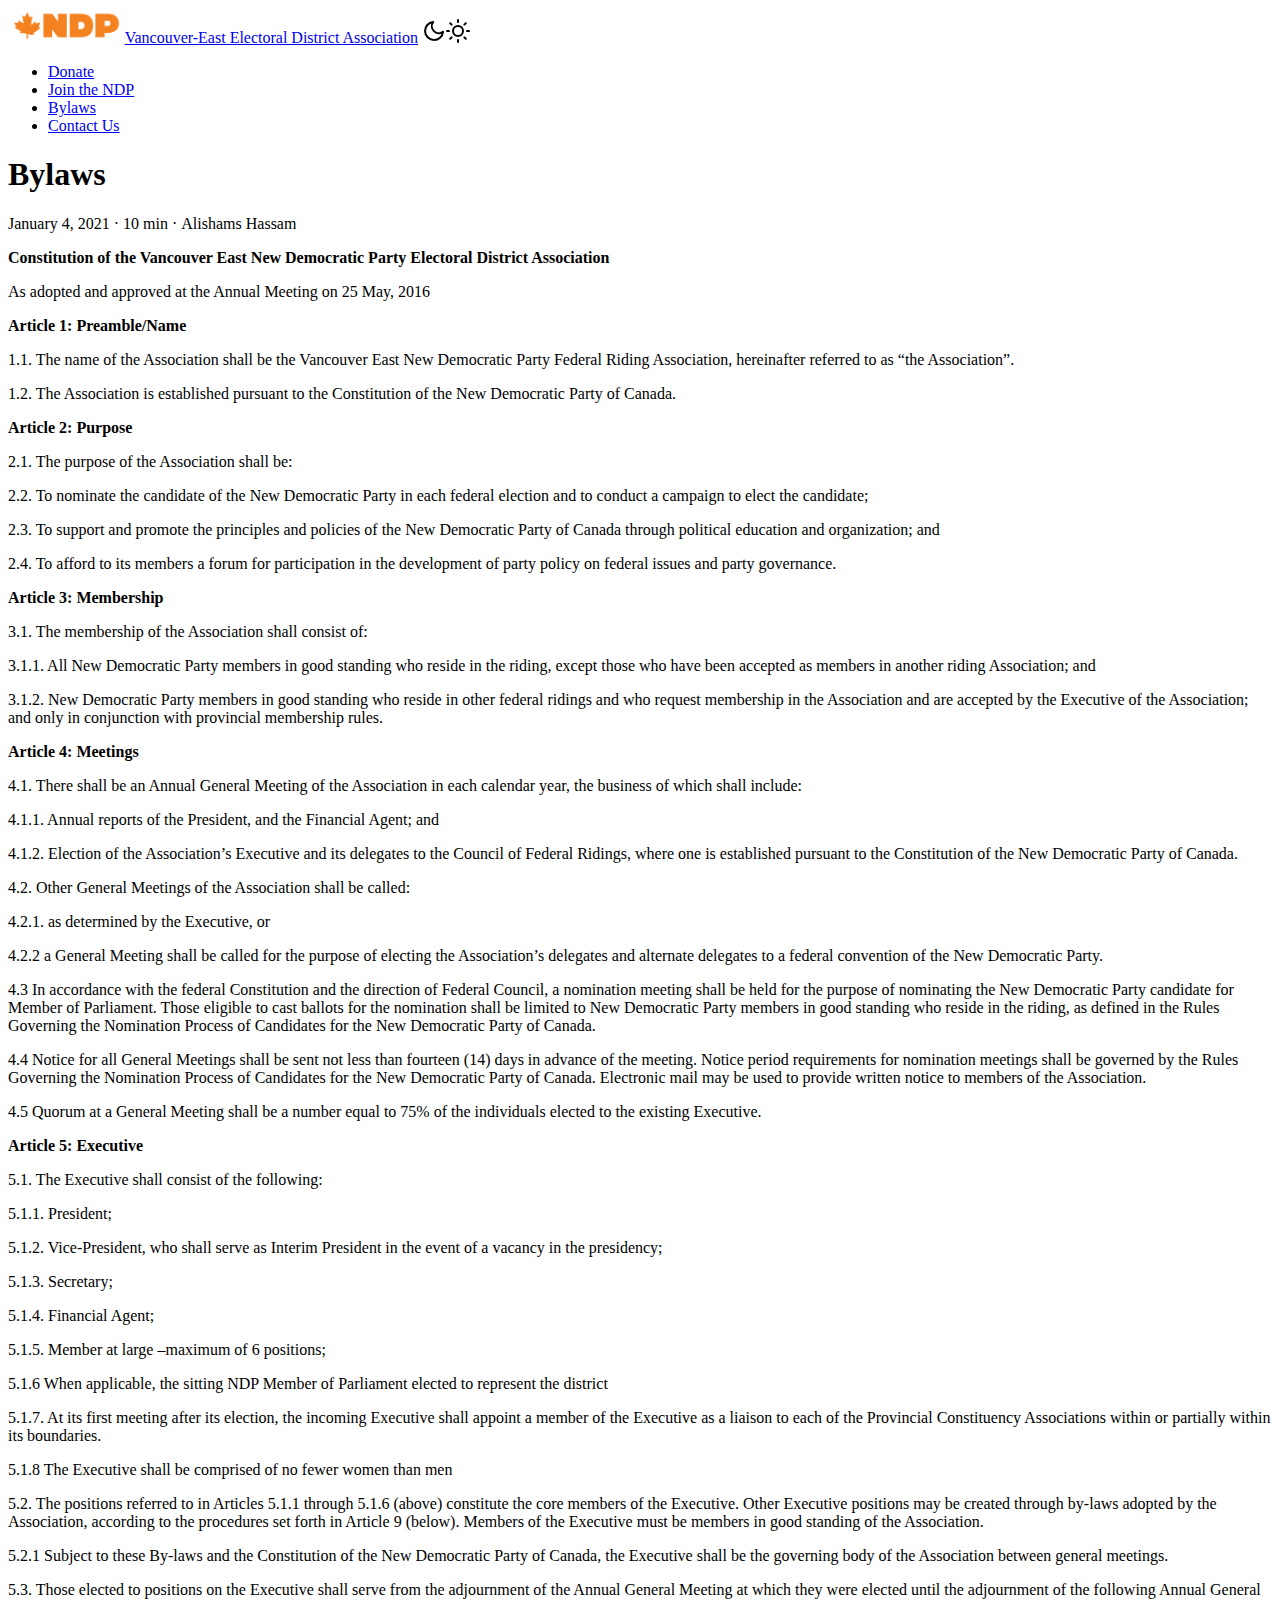
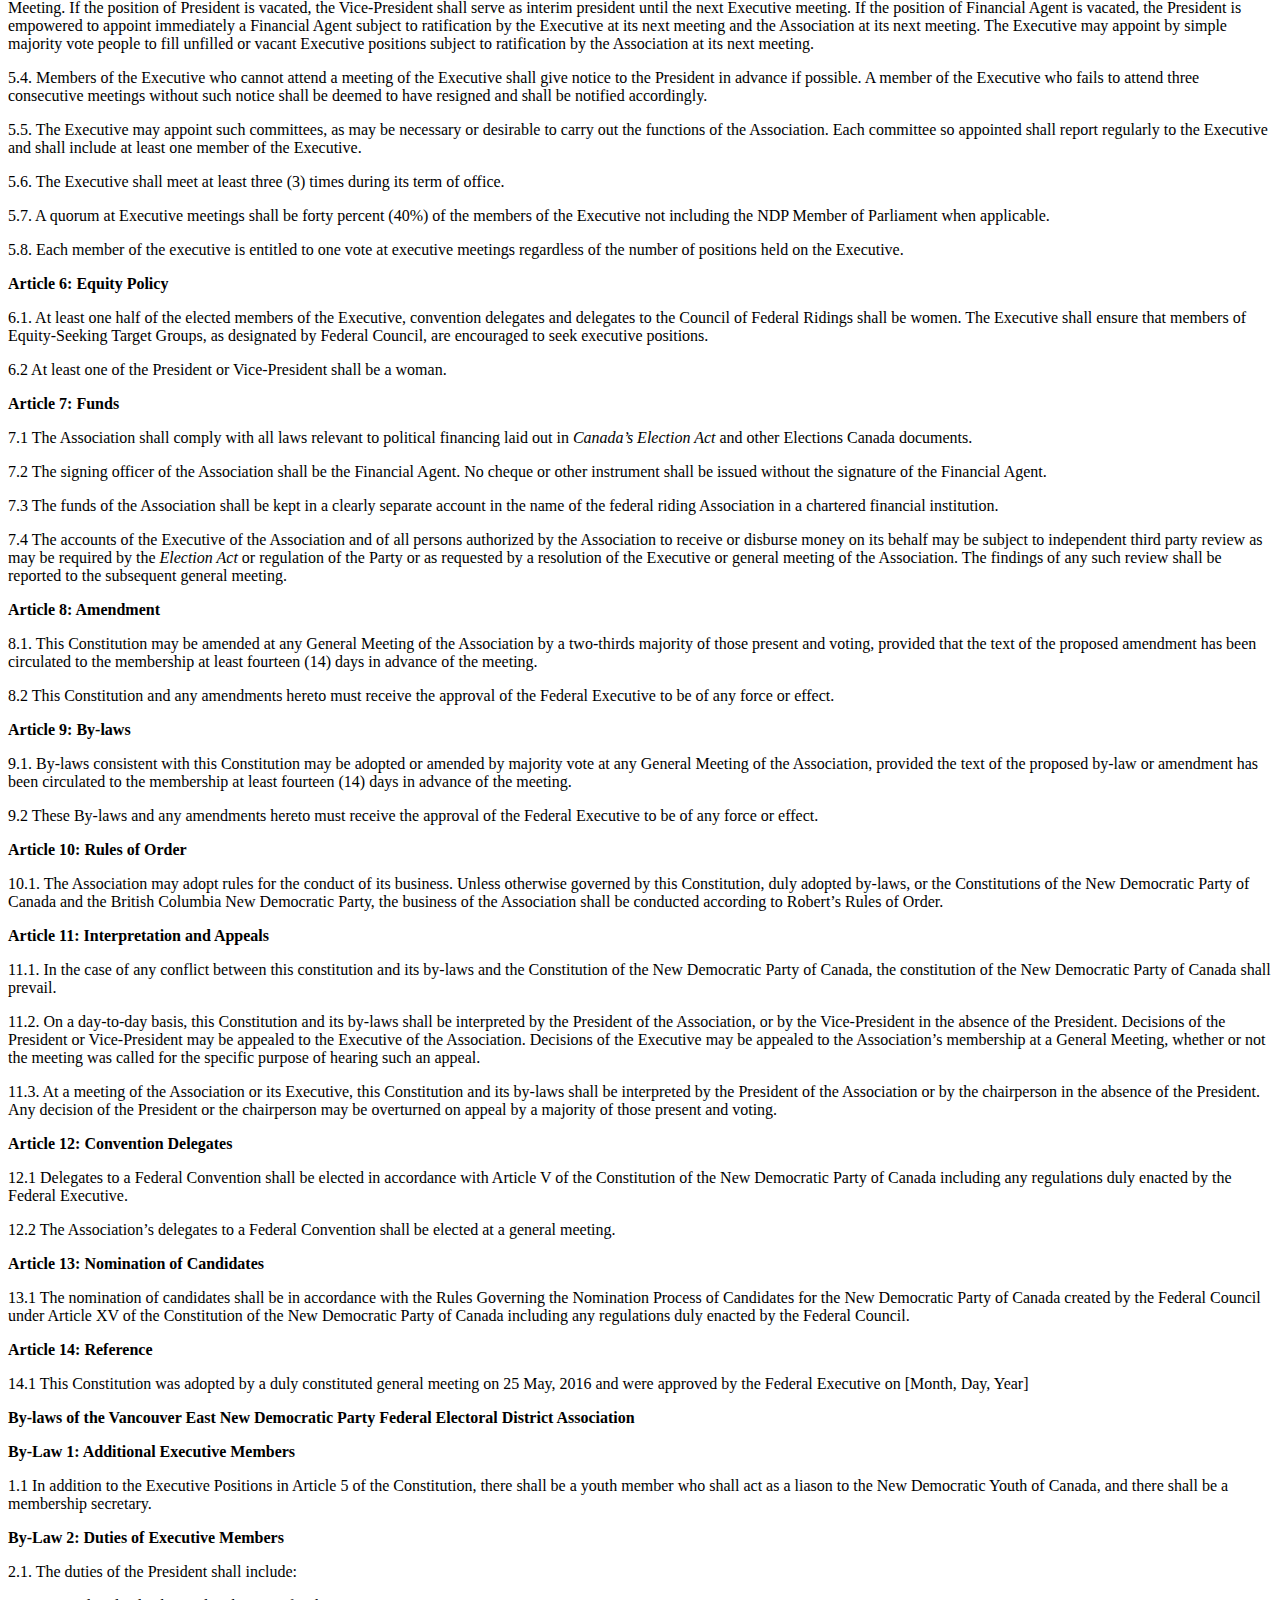
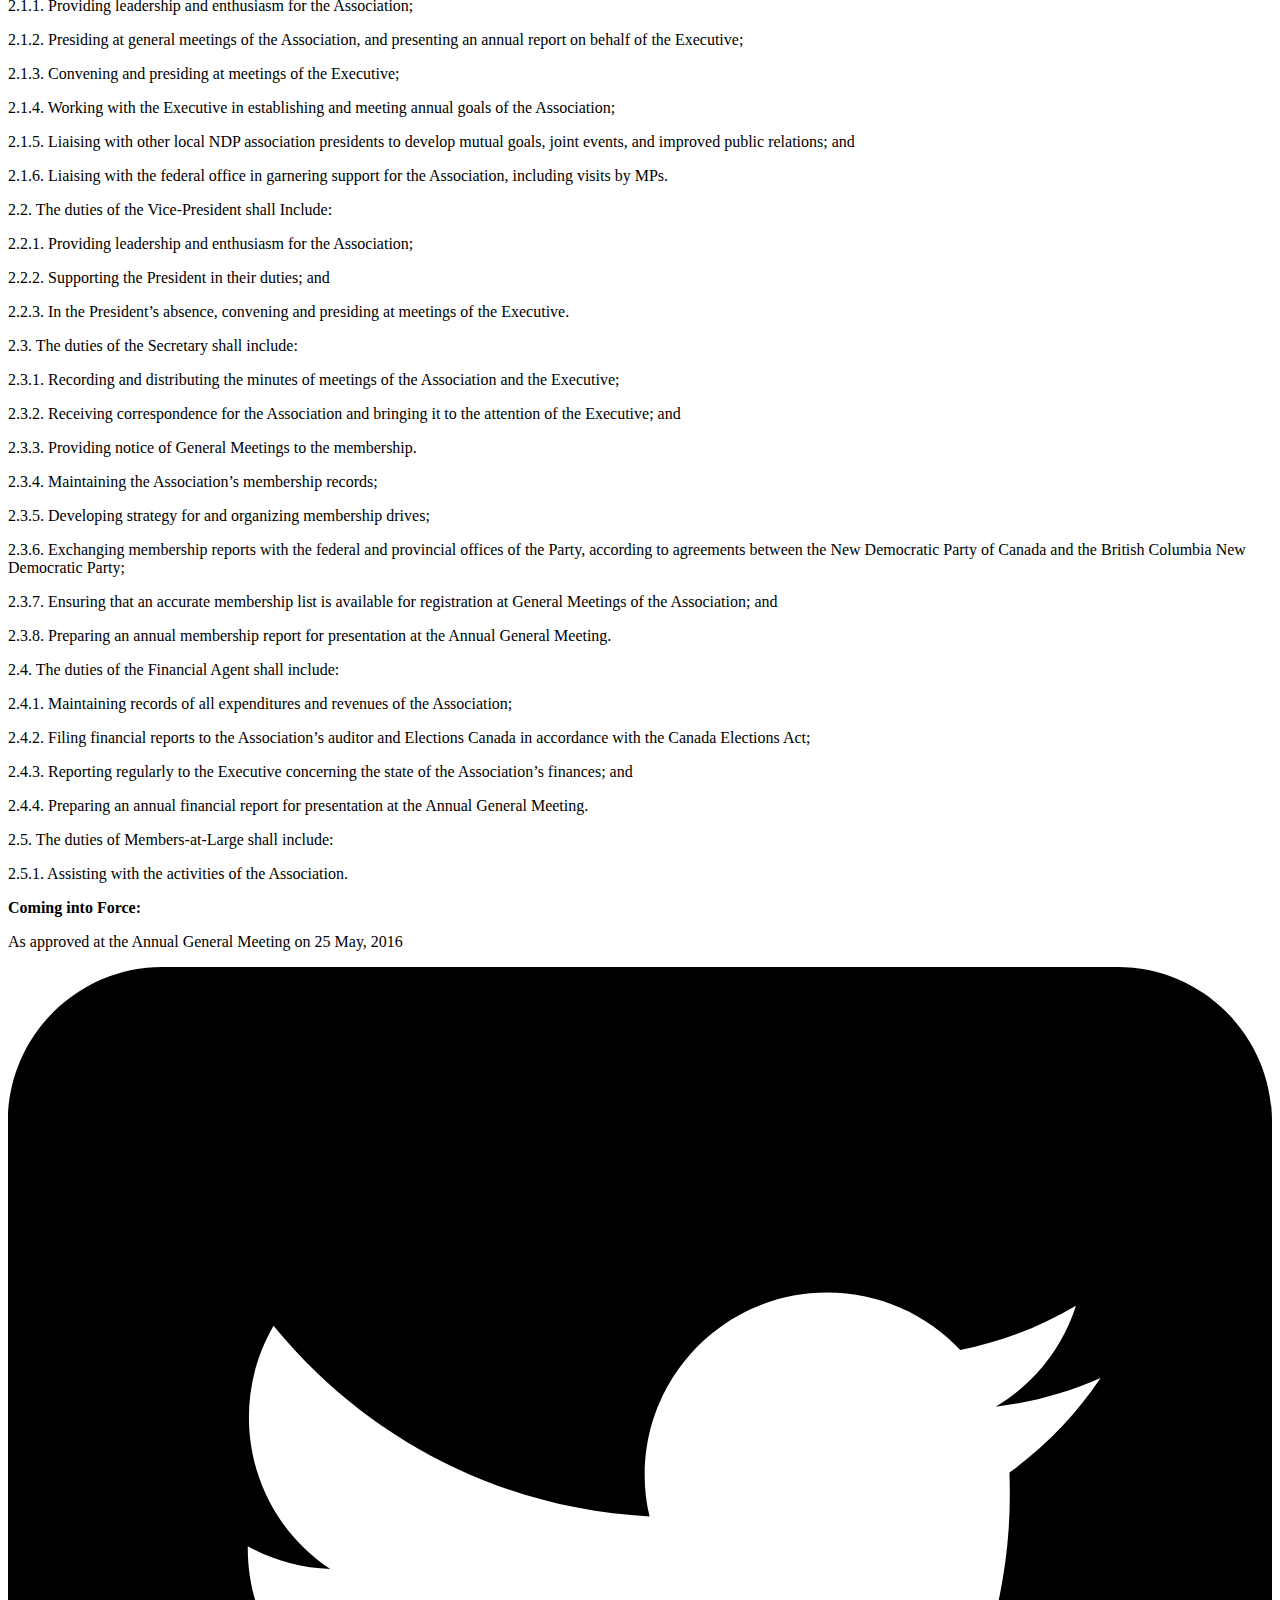
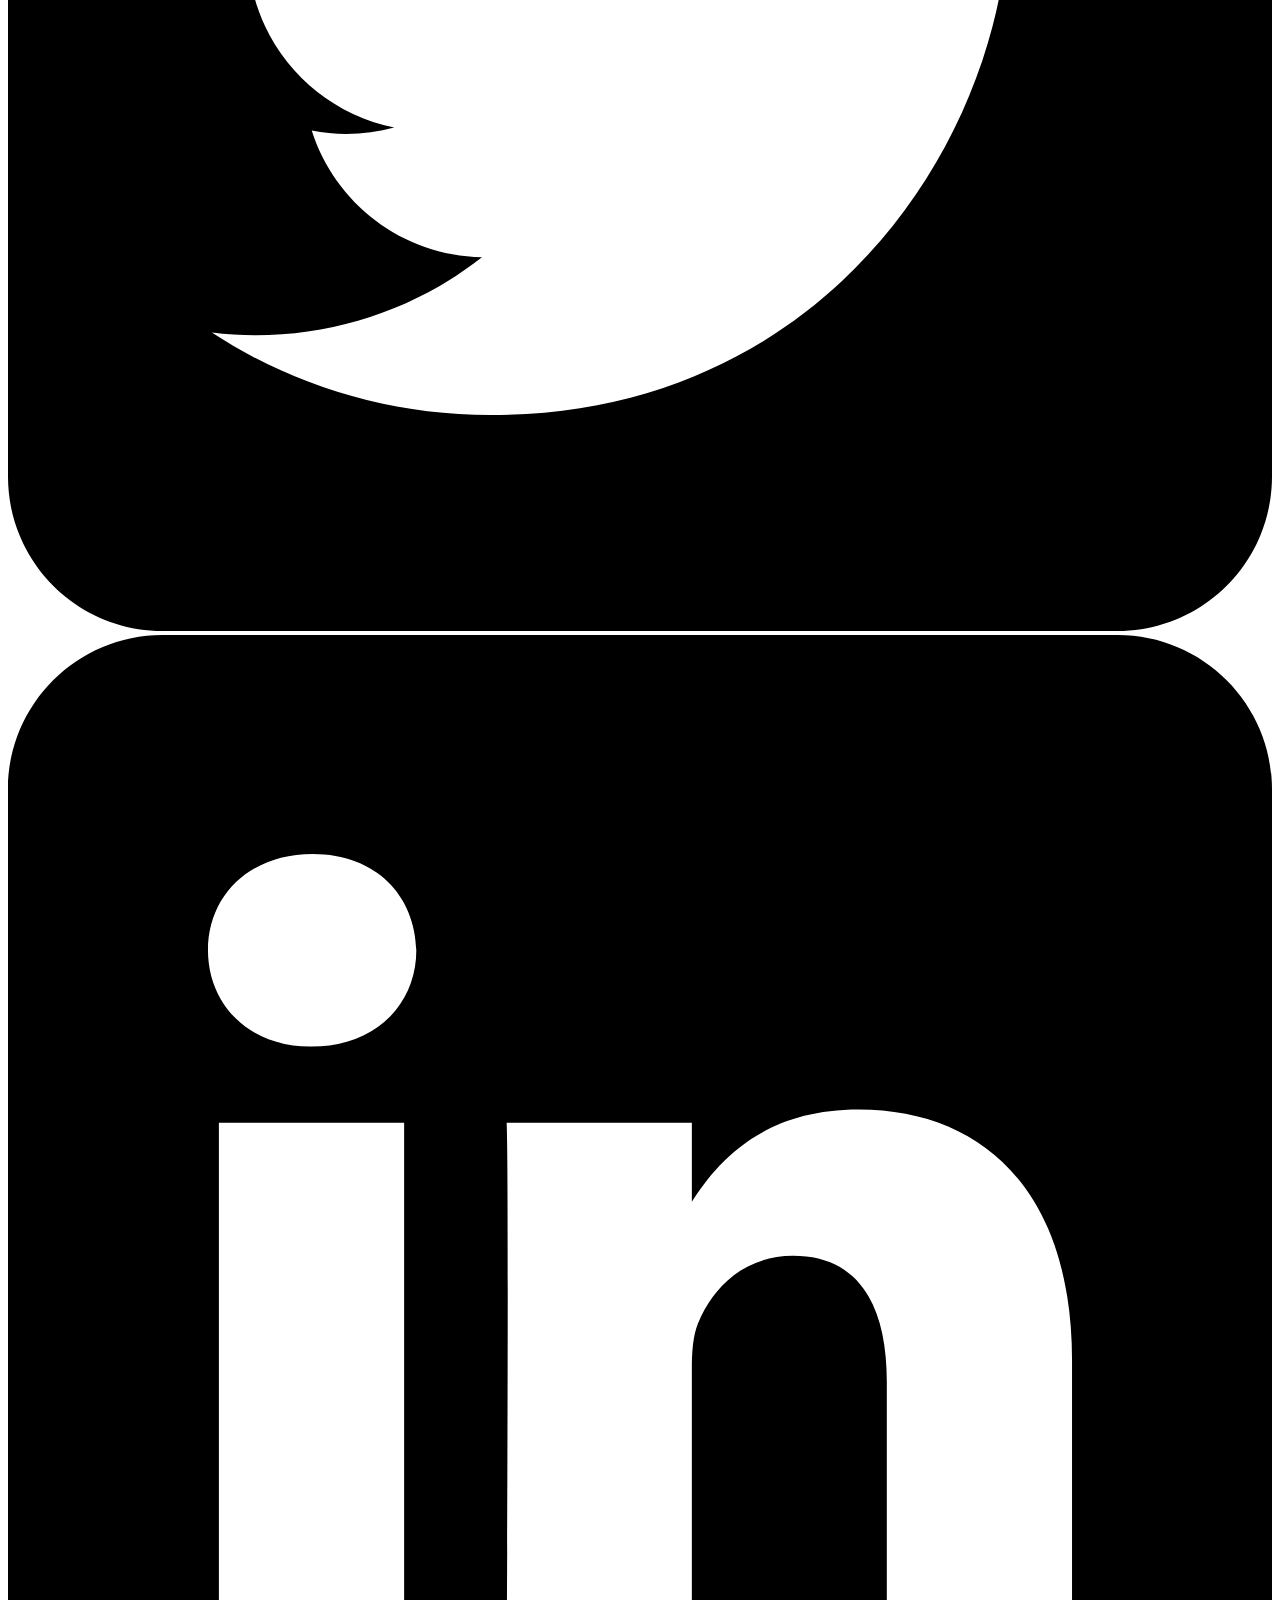
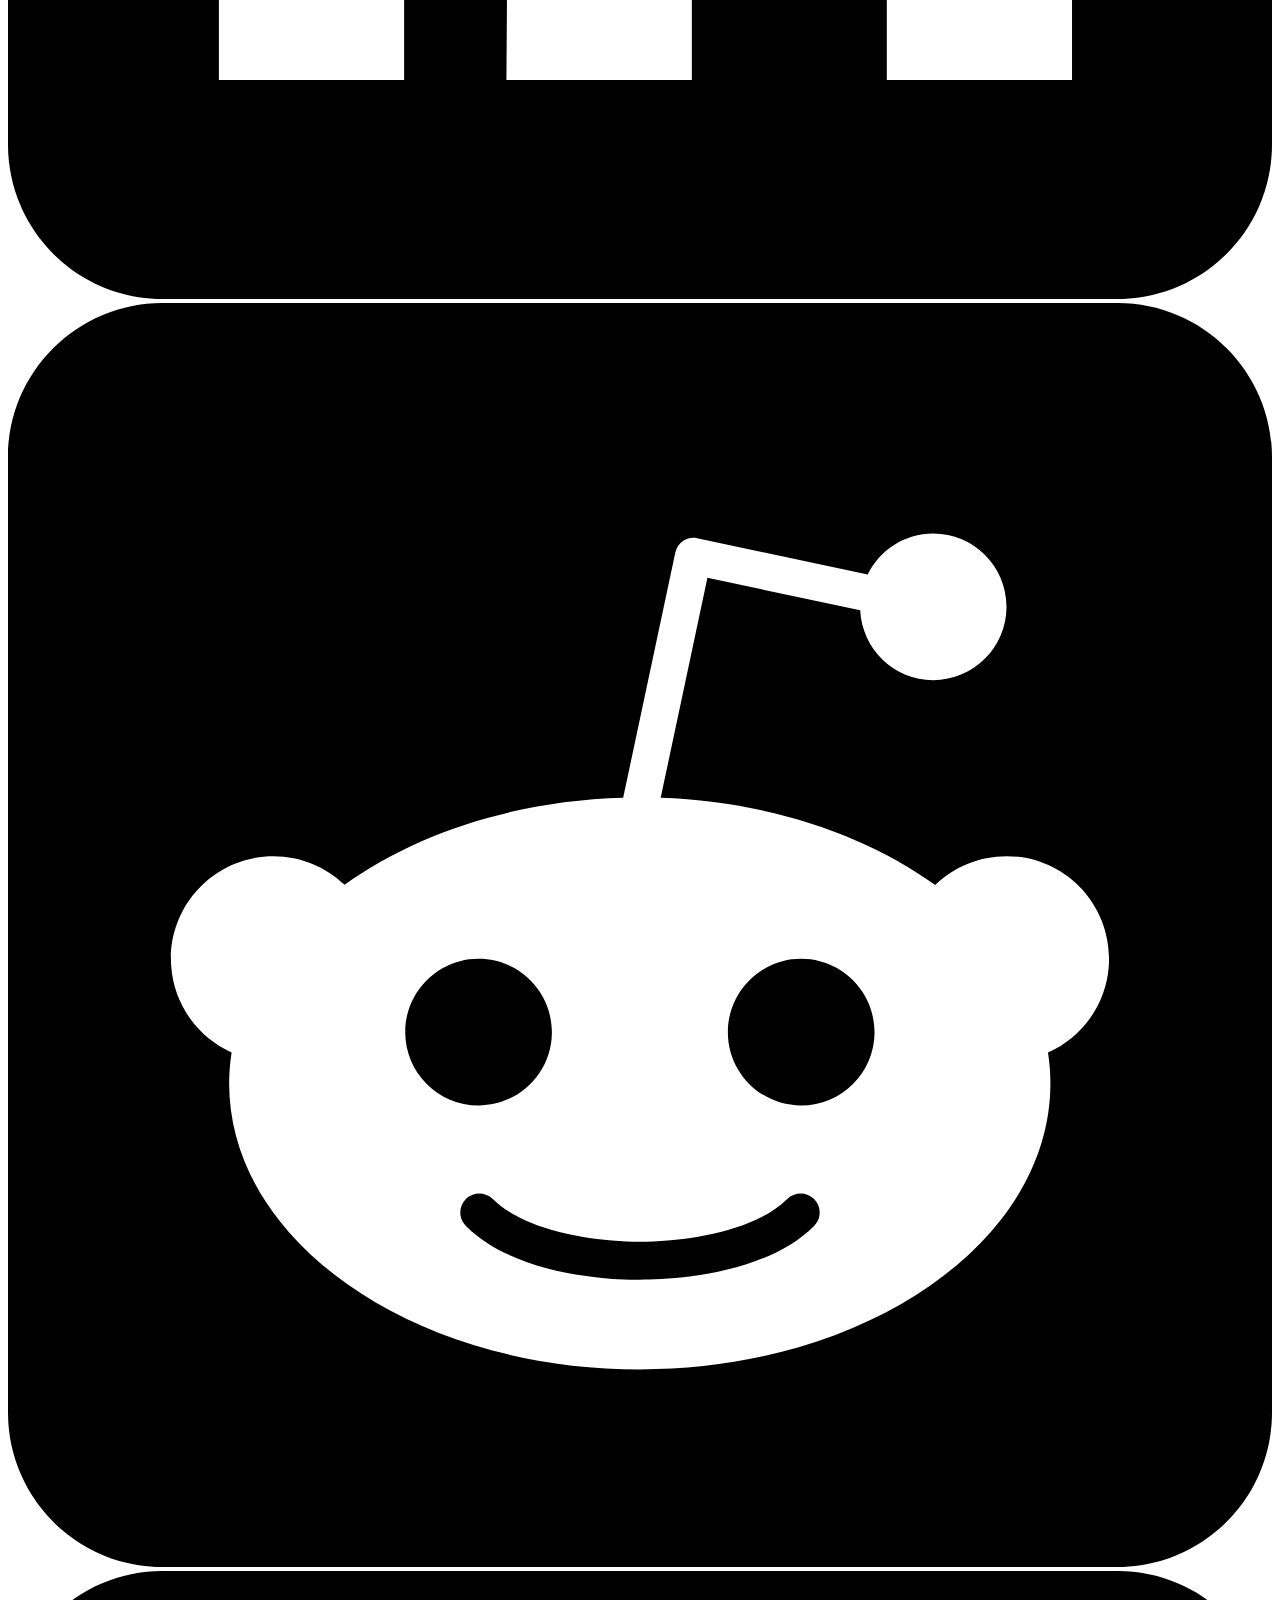
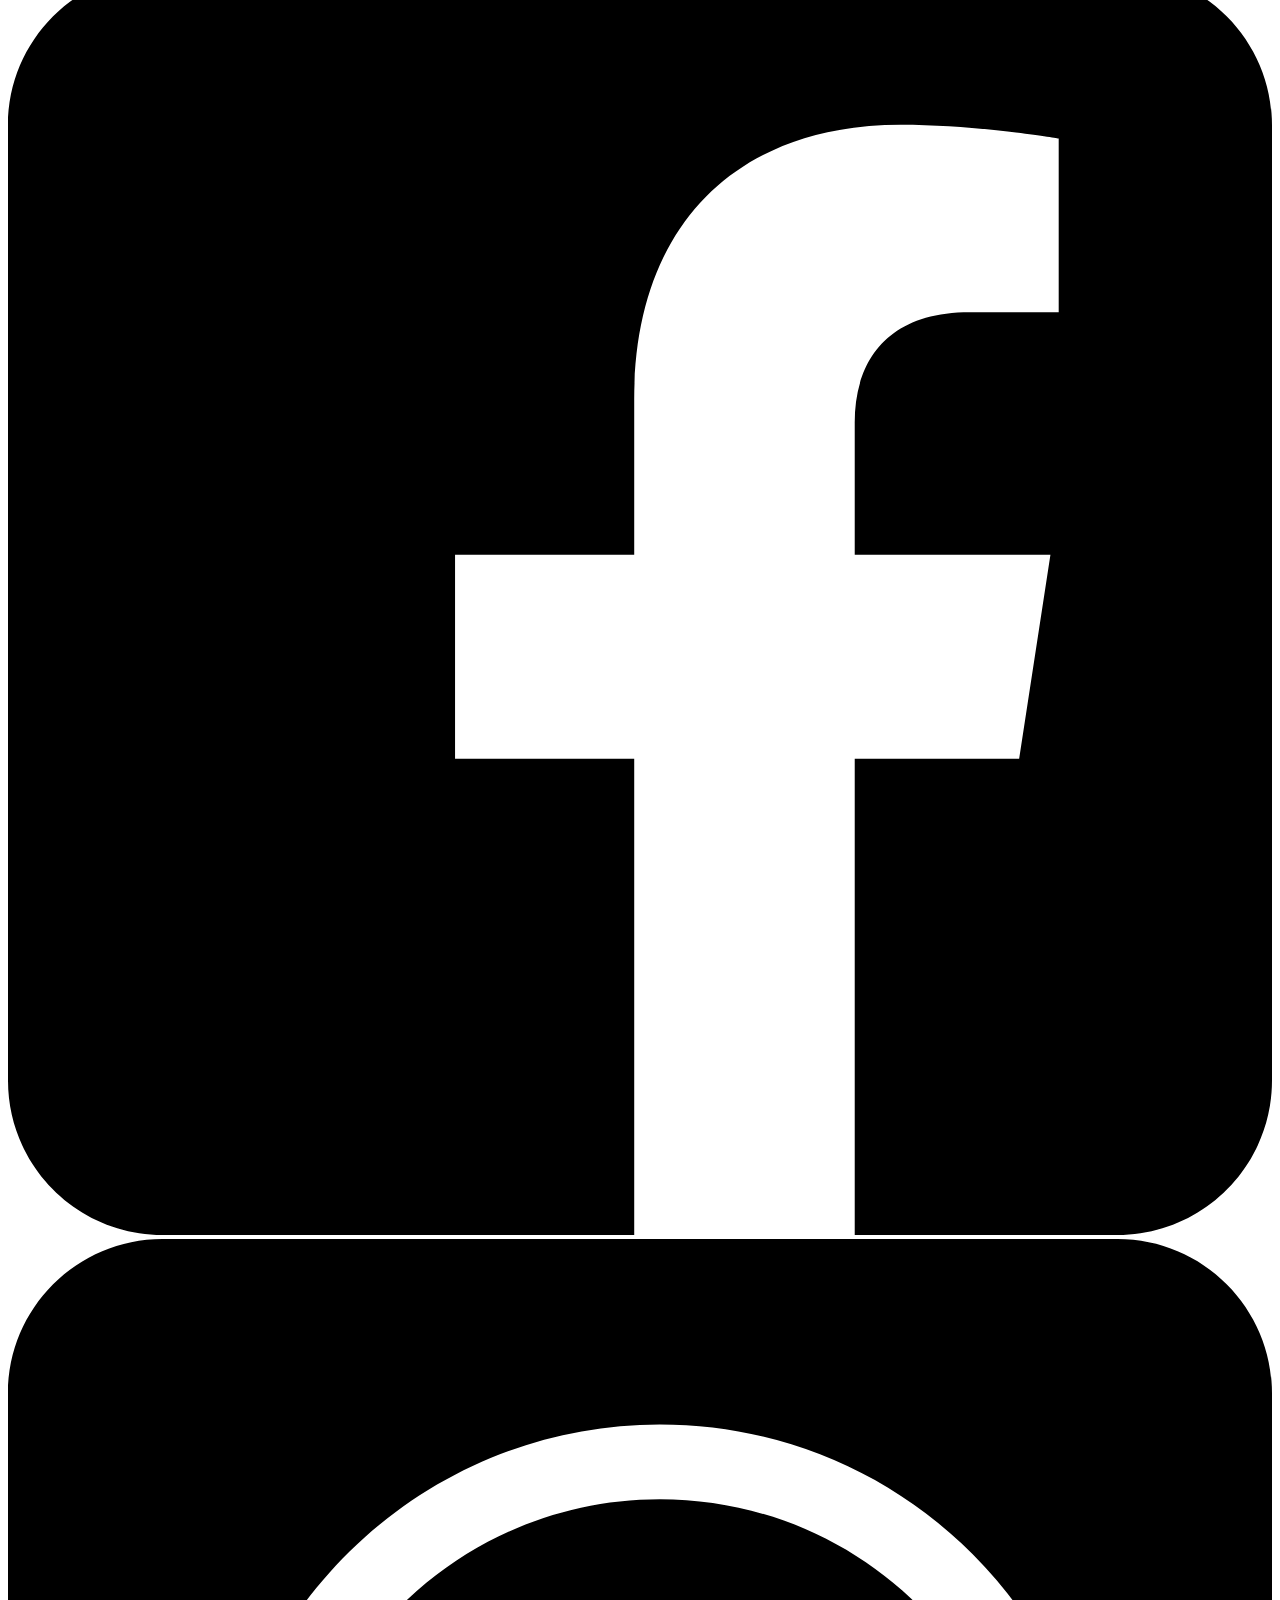
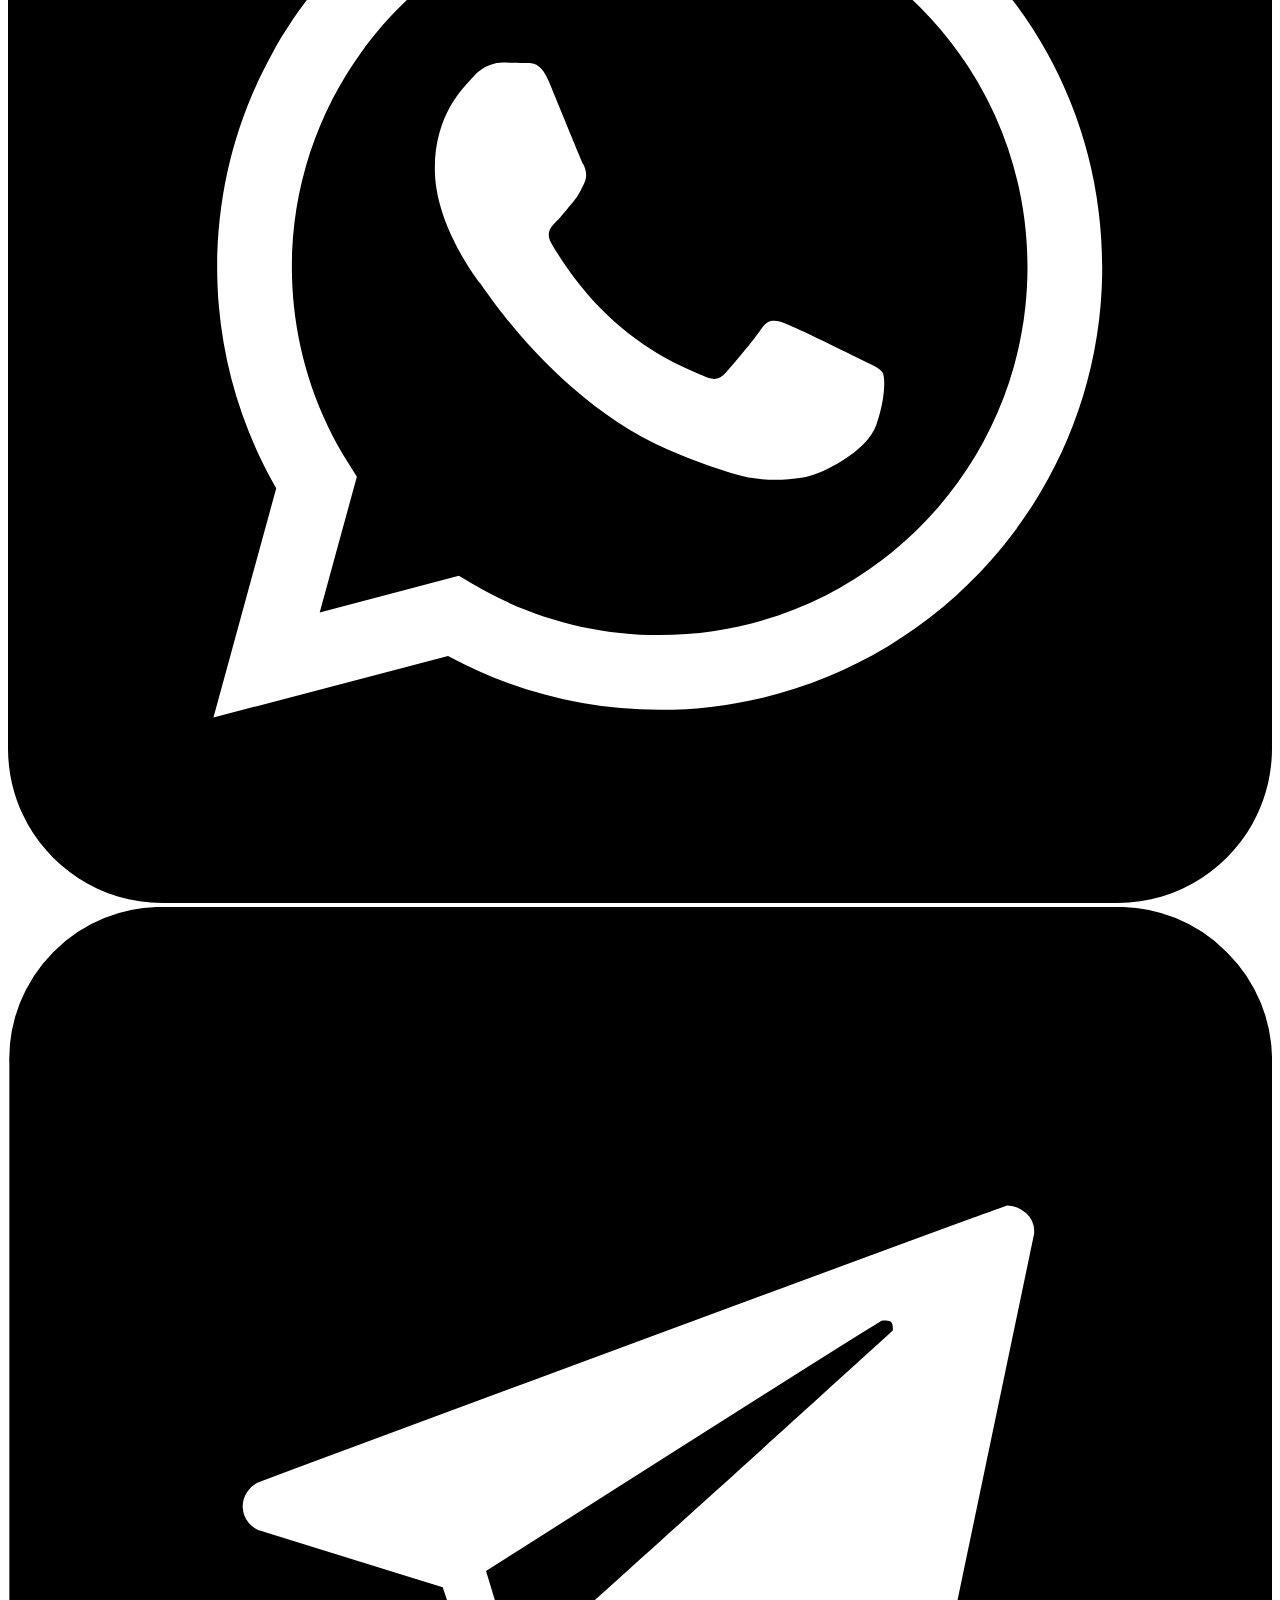
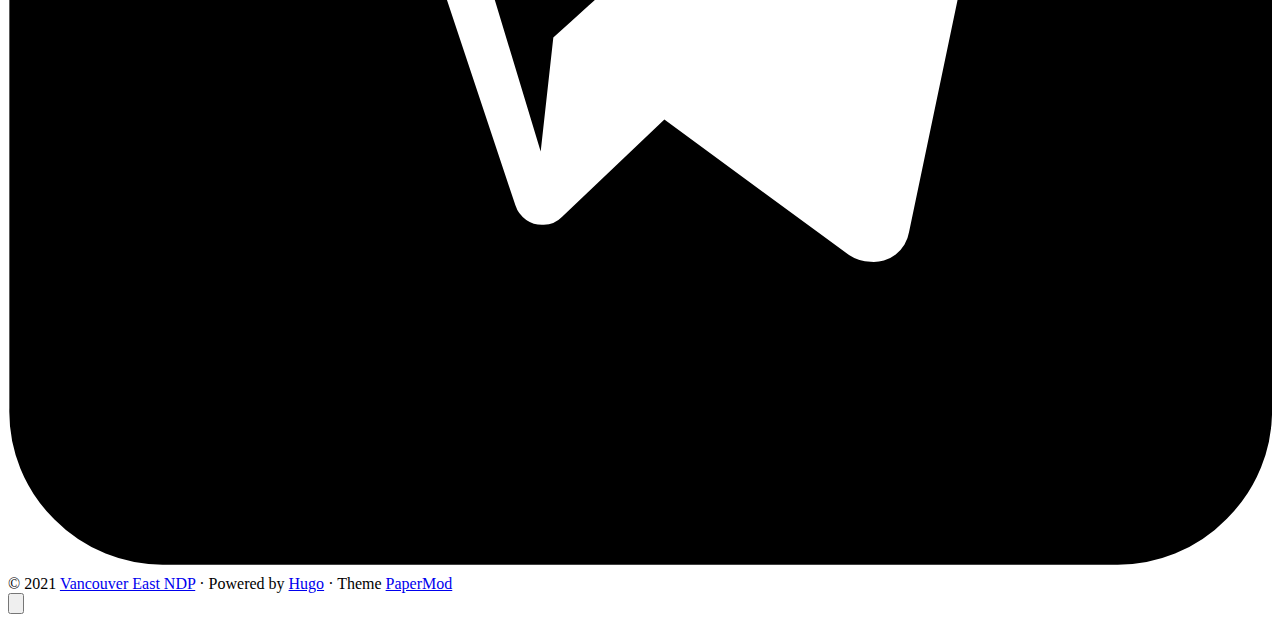
==== bylaws/index.html @ 0df86b30 "initial commit" ====
<!doctype html><html lang=en dir=auto><head><meta charset=utf-8><meta http-equiv=x-ua-compatible content="IE=edge"><meta name=viewport content="width=device-width,initial-scale=1,shrink-to-fit=no"><meta name=robots content="index, follow"><title>Bylaws | Vancouver East NDP</title><meta name=keywords content><meta name=description content="Constitution of the Vancouver East New Democratic Party Electoral District Association
As adopted and approved at the Annual Meeting on 25 May, 2016
Article 1: Preamble/Name
1.1. The name of the Association shall be the Vancouver East New Democratic Party Federal Riding Association, hereinafter referred to as “the Association”.
1.2. The Association is established pursuant to the Constitution of the New Democratic Party of Canada.
Article 2: Purpose
2.1. The purpose of the Association shall be:"><meta name=author content="Alishams Hassam"><link rel=canonical href=//vancouvereastndp.ca/bylaws/><link href=//vancouvereastndp.ca/assets/css/stylesheet.min.19d8234f7520f2216aca845b9f292982671403accc7e754ceb099b228a5980fe.css integrity="sha256-GdgjT3Ug8iFqyoRbnykpgmcUA6zMfnVM6wmbIopZgP4=" rel="preload stylesheet" as=style><link rel=icon href=//vancouvereastndp.ca/favicon.ico><link rel=icon type=image/png sizes=16x16 href=//vancouvereastndp.ca/favicon-16x16.png><link rel=icon type=image/png sizes=32x32 href=//vancouvereastndp.ca/favicon-32x32.png><link rel=apple-touch-icon href=//vancouvereastndp.ca/apple-touch-icon.png><link rel=mask-icon href=//vancouvereastndp.ca/safari-pinned-tab.svg><meta name=theme-color content="#2e2e33"><meta name=msapplication-TileColor content="#2e2e33"><meta name=generator content="Hugo 0.80.0"><meta property="og:title" content="Bylaws"><meta property="og:description" content="Constitution of the Vancouver East New Democratic Party Electoral District Association
As adopted and approved at the Annual Meeting on 25 May, 2016
Article 1: Preamble/Name
1.1. The name of the Association shall be the Vancouver East New Democratic Party Federal Riding Association, hereinafter referred to as “the Association”.
1.2. The Association is established pursuant to the Constitution of the New Democratic Party of Canada.
Article 2: Purpose
2.1. The purpose of the Association shall be:"><meta property="og:type" content="article"><meta property="og:url" content="//vancouvereastndp.ca/bylaws/"><meta property="article:published_time" content="2021-01-04T14:40:09-08:00"><meta property="article:modified_time" content="2021-01-04T14:40:09-08:00"><meta property="og:site_name" content="Vancouver East NDP"><meta name=twitter:card content="summary"><meta name=twitter:title content="Bylaws"><meta name=twitter:description content="Constitution of the Vancouver East New Democratic Party Electoral District Association
As adopted and approved at the Annual Meeting on 25 May, 2016
Article 1: Preamble/Name
1.1. The name of the Association shall be the Vancouver East New Democratic Party Federal Riding Association, hereinafter referred to as “the Association”.
1.2. The Association is established pursuant to the Constitution of the New Democratic Party of Canada.
Article 2: Purpose
2.1. The purpose of the Association shall be:"><script type=application/ld+json>{"@context":"https://schema.org","@type":"BlogPosting","headline":"Bylaws","name":"Bylaws","description":"Constitution of the Vancouver East New Democratic Party Electoral District Association\nAs adopted and approved at the Annual Meeting on 25 May, 2016\nArticle 1: Preamble/Name\n1.1. …","keywords":[],"articleBody":"Constitution of the Vancouver East New Democratic Party Electoral District Association\nAs adopted and approved at the Annual Meeting on 25 May, 2016\nArticle 1: Preamble/Name\n1.1. The name of the Association shall be the Vancouver East New Democratic Party Federal Riding Association, hereinafter referred to as “the Association”.\n1.2. The Association is established pursuant to the Constitution of the New Democratic Party of Canada.\nArticle 2: Purpose\n2.1. The purpose of the Association shall be:\n2.2. To nominate the candidate of the New Democratic Party in each federal election and to conduct a campaign to elect the candidate;\n2.3. To support and promote the principles and policies of the New Democratic Party of Canada through political education and organization; and\n2.4. To afford to its members a forum for participation in the development of party policy on federal issues and party governance.\nArticle 3: Membership\n3.1. The membership of the Association shall consist of:\n3.1.1. All New Democratic Party members in good standing who reside in the riding, except those who have been accepted as members in another riding Association; and\n3.1.2. New Democratic Party members in good standing who reside in other federal ridings and who request membership in the Association and are accepted by the Executive of the Association; and only in conjunction with provincial membership rules.\nArticle 4: Meetings\n4.1. There shall be an Annual General Meeting of the Association in each calendar year, the business of which shall include:\n4.1.1. Annual reports of the President, and the Financial Agent; and\n4.1.2. Election of the Association’s Executive and its delegates to the Council of Federal Ridings, where one is established pursuant to the Constitution of the New Democratic Party of Canada.\n4.2. Other General Meetings of the Association shall be called:\n4.2.1. as determined by the Executive, or\n4.2.2 a General Meeting shall be called for the purpose of electing the Association’s delegates and alternate delegates to a federal convention of the New Democratic Party.\n4.3 In accordance with the federal Constitution and the direction of Federal Council, a nomination meeting shall be held for the purpose of nominating the New Democratic Party candidate for Member of Parliament. Those eligible to cast ballots for the nomination shall be limited to New Democratic Party members in good standing who reside in the riding, as defined in the Rules Governing the Nomination Process of Candidates for the New Democratic Party of Canada.\n4.4 Notice for all General Meetings shall be sent not less than fourteen (14) days in advance of the meeting. Notice period requirements for nomination meetings shall be governed by the Rules Governing the Nomination Process of Candidates for the New Democratic Party of Canada. Electronic mail may be used to provide written notice to members of the Association.\n4.5 Quorum at a General Meeting shall be a number equal to 75% of the individuals elected to the existing Executive.\nArticle 5: Executive\n5.1. The Executive shall consist of the following:\n5.1.1. President;\n5.1.2. Vice-President, who shall serve as Interim President in the event of a vacancy in the presidency;\n5.1.3. Secretary;\n5.1.4. Financial Agent;\n5.1.5. Member at large –maximum of 6 positions;\n5.1.6 When applicable, the sitting NDP Member of Parliament elected to represent the district\n5.1.7. At its first meeting after its election, the incoming Executive shall appoint a member of the Executive as a liaison to each of the Provincial Constituency Associations within or partially within its boundaries.\n5.1.8 The Executive shall be comprised of no fewer women than men\n5.2. The positions referred to in Articles 5.1.1 through 5.1.6 (above) constitute the core members of the Executive. Other Executive positions may be created through by-laws adopted by the Association, according to the procedures set forth in Article 9 (below). Members of the Executive must be members in good standing of the Association.\n5.2.1 Subject to these By-laws and the Constitution of the New Democratic Party of Canada, the Executive shall be the governing body of the Association between general meetings.\n5.3. Those elected to positions on the Executive shall serve from the adjournment of the Annual General Meeting at which they were elected until the adjournment of the following Annual General Meeting. If the position of President is vacated, the Vice-President shall serve as interim president until the next Executive meeting. If the position of Financial Agent is vacated, the President is empowered to appoint immediately a Financial Agent subject to ratification by the Executive at its next meeting and the Association at its next meeting. The Executive may appoint by simple majority vote people to fill unfilled or vacant Executive positions subject to ratification by the Association at its next meeting.\n5.4. Members of the Executive who cannot attend a meeting of the Executive shall give notice to the President in advance if possible. A member of the Executive who fails to attend three consecutive meetings without such notice shall be deemed to have resigned and shall be notified accordingly.\n5.5. The Executive may appoint such committees, as may be necessary or desirable to carry out the functions of the Association. Each committee so appointed shall report regularly to the Executive and shall include at least one member of the Executive.\n5.6. The Executive shall meet at least three (3) times during its term of office.\n5.7. A quorum at Executive meetings shall be forty percent (40%) of the members of the Executive not including the NDP Member of Parliament when applicable.\n5.8. Each member of the executive is entitled to one vote at executive meetings regardless of the number of positions held on the Executive.\nArticle 6: Equity Policy\n6.1. At least one half of the elected members of the Executive, convention delegates and delegates to the Council of Federal Ridings shall be women. The Executive shall ensure that members of Equity-Seeking Target Groups, as designated by Federal Council, are encouraged to seek executive positions.\n6.2 At least one of the President or Vice-President shall be a woman.\nArticle 7: Funds\n7.1 The Association shall comply with all laws relevant to political financing laid out in Canada’s Election Act and other Elections Canada documents.\n7.2 The signing officer of the Association shall be the Financial Agent. No cheque or other instrument shall be issued without the signature of the Financial Agent.\n7.3 The funds of the Association shall be kept in a clearly separate account in the name of the federal riding Association in a chartered financial institution.\n7.4 The accounts of the Executive of the Association and of all persons authorized by the Association to receive or disburse money on its behalf may be subject to independent third party review as may be required by the Election Act or regulation of the Party or as requested by a resolution of the Executive or general meeting of the Association. The findings of any such review shall be reported to the subsequent general meeting.\nArticle 8: Amendment\n8.1. This Constitution may be amended at any General Meeting of the Association by a two-thirds majority of those present and voting, provided that the text of the proposed amendment has been circulated to the membership at least fourteen (14) days in advance of the meeting.\n8.2 This Constitution and any amendments hereto must receive the approval of the Federal Executive to be of any force or effect.\nArticle 9: By-laws\n9.1. By-laws consistent with this Constitution may be adopted or amended by majority vote at any General Meeting of the Association, provided the text of the proposed by-law or amendment has been circulated to the membership at least fourteen (14) days in advance of the meeting.\n9.2 These By-laws and any amendments hereto must receive the approval of the Federal Executive to be of any force or effect.\nArticle 10: Rules of Order\n10.1. The Association may adopt rules for the conduct of its business. Unless otherwise governed by this Constitution, duly adopted by-laws, or the Constitutions of the New Democratic Party of Canada and the British Columbia New Democratic Party, the business of the Association shall be conducted according to Robert’s Rules of Order.\nArticle 11: Interpretation and Appeals\n11.1. In the case of any conflict between this constitution and its by-laws and the Constitution of the New Democratic Party of Canada, the constitution of the New Democratic Party of Canada shall prevail.\n11.2. On a day-to-day basis, this Constitution and its by-laws shall be interpreted by the President of the Association, or by the Vice-President in the absence of the President. Decisions of the President or Vice-President may be appealed to the Executive of the Association. Decisions of the Executive may be appealed to the Association’s membership at a General Meeting, whether or not the meeting was called for the specific purpose of hearing such an appeal.\n11.3. At a meeting of the Association or its Executive, this Constitution and its by-laws shall be interpreted by the President of the Association or by the chairperson in the absence of the President. Any decision of the President or the chairperson may be overturned on appeal by a majority of those present and voting.\nArticle 12: Convention Delegates\n12.1 Delegates to a Federal Convention shall be elected in accordance with Article V of the Constitution of the New Democratic Party of Canada including any regulations duly enacted by the Federal Executive.\n12.2 The Association’s delegates to a Federal Convention shall be elected at a general meeting.\nArticle 13: Nomination of Candidates\n13.1 The nomination of candidates shall be in accordance with the Rules Governing the Nomination Process of Candidates for the New Democratic Party of Canada created by the Federal Council under Article XV of the Constitution of the New Democratic Party of Canada including any regulations duly enacted by the Federal Council.\nArticle 14: Reference\n14.1 This Constitution was adopted by a duly constituted general meeting on 25 May, 2016 and were approved by the Federal Executive on [Month, Day, Year]\nBy-laws of the Vancouver East New Democratic Party Federal Electoral District Association\nBy-Law 1: Additional Executive Members\n1.1 In addition to the Executive Positions in Article 5 of the Constitution, there shall be a youth member who shall act as a liason to the New Democratic Youth of Canada, and there shall be a membership secretary.\nBy-Law 2: Duties of Executive Members\n2.1. The duties of the President shall include:\n2.1.1. Providing leadership and enthusiasm for the Association;\n2.1.2. Presiding at general meetings of the Association, and presenting an annual report on behalf of the Executive;\n2.1.3. Convening and presiding at meetings of the Executive;\n2.1.4. Working with the Executive in establishing and meeting annual goals of the Association;\n2.1.5. Liaising with other local NDP association presidents to develop mutual goals, joint events, and improved public relations; and\n2.1.6. Liaising with the federal office in garnering support for the Association, including visits by MPs.\n2.2. The duties of the Vice-President shall Include:\n2.2.1. Providing leadership and enthusiasm for the Association;\n2.2.2. Supporting the President in their duties; and\n2.2.3. In the President’s absence, convening and presiding at meetings of the Executive.\n2.3. The duties of the Secretary shall include:\n2.3.1. Recording and distributing the minutes of meetings of the Association and the Executive;\n2.3.2. Receiving correspondence for the Association and bringing it to the attention of the Executive; and\n2.3.3. Providing notice of General Meetings to the membership.\n2.3.4. Maintaining the Association’s membership records;\n2.3.5. Developing strategy for and organizing membership drives;\n2.3.6. Exchanging membership reports with the federal and provincial offices of the Party, according to agreements between the New Democratic Party of Canada and the British Columbia New Democratic Party;\n2.3.7. Ensuring that an accurate membership list is available for registration at General Meetings of the Association; and\n2.3.8. Preparing an annual membership report for presentation at the Annual General Meeting.\n2.4. The duties of the Financial Agent shall include:\n2.4.1. Maintaining records of all expenditures and revenues of the Association;\n2.4.2. Filing financial reports to the Association’s auditor and Elections Canada in accordance with the Canada Elections Act;\n2.4.3. Reporting regularly to the Executive concerning the state of the Association’s finances; and\n2.4.4. Preparing an annual financial report for presentation at the Annual General Meeting.\n2.5. The duties of Members-at-Large shall include:\n2.5.1. Assisting with the activities of the Association.\nComing into Force:\nAs approved at the Annual General Meeting on 25 May, 2016\n","wordCount":"2066","inLanguage":"en","datePublished":"2021-01-04T14:40:09-08:00","dateModified":"2021-01-04T14:40:09-08:00","author":{"@type":"Person","name":"Alishams Hassam"},"mainEntityOfPage":{"@type":"WebPage","@id":"//vancouvereastndp.ca/bylaws/"},"publisher":{"@type":"Organization","name":"Vancouver East NDP","logo":{"@type":"ImageObject","url":"//vancouvereastndp.ca/favicon.ico"}}}</script></head><body id=top><script>if(localStorage.getItem("pref-theme")==="dark"){document.body.classList.add('dark');}else if(localStorage.getItem("pref-theme")==="light"){document.body.classList.remove('dark')}else if(window.matchMedia('(prefers-color-scheme: dark)').matches){document.body.classList.add('dark');}</script><noscript><style type=text/css>.theme-toggle,.top-link{display:none}</style></noscript><header class=header><nav class=nav><div class=logo><a href=//vancouvereastndp.ca/ accesskey=h title="Vancouver-East Electoral District Association (Alt + H)"><img src=logo.png alt=logo aria-label=logo height=35>Vancouver-East Electoral District Association</a>
<span class=logo-switches><span class=theme-toggle title="(Alt + T)"><a id=theme-toggle accesskey=t><svg id="moon" xmlns="http://www.w3.org/2000/svg" width="24" height="24" viewBox="0 0 24 24" fill="none" stroke="currentcolor" stroke-width="2" stroke-linecap="round" stroke-linejoin="round"><path d="M21 12.79A9 9 0 1111.21 3 7 7 0 0021 12.79z"/></svg><svg id="sun" xmlns="http://www.w3.org/2000/svg" width="24" height="24" viewBox="0 0 24 24" fill="none" stroke="currentcolor" stroke-width="2" stroke-linecap="round" stroke-linejoin="round"><circle cx="12" cy="12" r="5"/><line x1="12" y1="1" x2="12" y2="3"/><line x1="12" y1="21" x2="12" y2="23"/><line x1="4.22" y1="4.22" x2="5.64" y2="5.64"/><line x1="18.36" y1="18.36" x2="19.78" y2="19.78"/><line x1="1" y1="12" x2="3" y2="12"/><line x1="21" y1="12" x2="23" y2="12"/><line x1="4.22" y1="19.78" x2="5.64" y2="18.36"/><line x1="18.36" y1="5.64" x2="19.78" y2="4.22"/></svg></a></span></span></div><ul class=menu id=menu onscroll=menu_on_scroll()><li><a href=https://ndp.ca/donate/59035 title=Donate><span>Donate</span></a></li><li><a href=https://www.ndp.ca/join title="Join the NDP"><span>Join the NDP</span></a></li><li><a href=//vancouvereastndp.ca/bylaws title=Bylaws><span class=active>Bylaws</span></a></li><li><a href=mailto:info@vancouvereastndp.ca title="Contact Us"><span>Contact Us</span></a></li></ul></nav></header><main class=main><article class=post-single><header class=post-header><h1 class=post-title>Bylaws</h1><div class=post-description></div><div class=post-meta>January 4, 2021&nbsp;·&nbsp;10 min&nbsp;·&nbsp;Alishams Hassam</div></header><div class=post-content><p><strong>Constitution of the Vancouver East New Democratic Party Electoral District Association</strong></p><p>As adopted and approved at the Annual Meeting on 25 May, 2016</p><p><strong>Article 1: Preamble/Name</strong></p><p>1.1. The name of the Association shall be the Vancouver East New Democratic Party Federal Riding Association, hereinafter referred to as “the Association”.</p><p>1.2. The Association is established pursuant to the Constitution of the New Democratic Party of Canada.</p><p><strong>Article 2: Purpose</strong></p><p>2.1. The purpose of the Association shall be:</p><p>2.2. To nominate the candidate of the New Democratic Party in each federal election and to conduct a campaign to elect the candidate;</p><p>2.3. To support and promote the principles and policies of the New Democratic Party of Canada through political education and organization; and</p><p>2.4. To afford to its members a forum for participation in the development of party policy on federal issues and party governance.</p><p><strong>Article 3: Membership</strong></p><p>3.1. The membership of the Association shall consist of:</p><p>3.1.1. All New Democratic Party members in good standing who reside in the riding, except those who have been accepted as members in another riding Association; and</p><p>3.1.2. New Democratic Party members in good standing who reside in other federal ridings and who request membership in the Association and are accepted by the Executive of the Association; and only in conjunction with provincial membership rules.</p><p><strong>Article 4: Meetings</strong></p><p>4.1. There shall be an Annual General Meeting of the Association in each calendar year, the business of which shall include:</p><p>4.1.1. Annual reports of the President, and the Financial Agent; and</p><p>4.1.2. Election of the Association’s Executive and its delegates to the Council of Federal Ridings, where one is established pursuant to the Constitution of the New Democratic Party of Canada.</p><p>4.2. Other General Meetings of the Association shall be called:</p><p>4.2.1. as determined by the Executive, or</p><p>4.2.2 a General Meeting shall be called for the purpose of electing the Association’s delegates and alternate delegates to a federal convention of the New Democratic Party.</p><p>4.3 In accordance with the federal Constitution and the direction of Federal Council, a nomination meeting shall be held for the purpose of nominating the New Democratic Party candidate for Member of Parliament. Those eligible to cast ballots for the nomination shall be limited to New Democratic Party members in good standing who reside in the riding, as defined in the Rules Governing the Nomination Process of Candidates for the New Democratic Party of Canada.</p><p>4.4 Notice for all General Meetings shall be sent not less than fourteen (14) days in advance of the meeting. Notice period requirements for nomination meetings shall be governed by the Rules Governing the Nomination Process of Candidates for the New Democratic Party of Canada. Electronic mail may be used to provide written notice to members of the Association.</p><p>4.5 Quorum at a General Meeting shall be a number equal to 75% of the individuals elected to the existing Executive.</p><p><strong>Article 5: Executive</strong></p><p>5.1. The Executive shall consist of the following:</p><p>5.1.1. President;</p><p>5.1.2. Vice-President, who shall serve as Interim President in the event of a vacancy in the presidency;</p><p>5.1.3. Secretary;</p><p>5.1.4. Financial Agent;</p><p>5.1.5. Member at large –maximum of 6 positions;</p><p>5.1.6 When applicable, the sitting NDP Member of Parliament elected to represent the district</p><p>5.1.7. At its first meeting after its election, the incoming Executive shall appoint a member of the Executive as a liaison to each of the Provincial Constituency Associations within or partially within its boundaries.</p><p>5.1.8 The Executive shall be comprised of no fewer women than men</p><p>5.2. The positions referred to in Articles 5.1.1 through 5.1.6 (above) constitute the core members of the Executive. Other Executive positions may be created through by-laws adopted by the Association, according to the procedures set forth in Article 9 (below). Members of the Executive must be members in good standing of the Association.</p><p>5.2.1 Subject to these By-laws and the Constitution of the New Democratic Party of Canada, the Executive shall be the governing body of the Association between general meetings.</p><p>5.3. Those elected to positions on the Executive shall serve from the adjournment of the Annual General Meeting at which they were elected until the adjournment of the following Annual General Meeting. If the position of President is vacated, the Vice-President shall serve as interim president until the next Executive meeting. If the position of Financial Agent is vacated, the President is empowered to appoint immediately a Financial Agent subject to ratification by the Executive at its next meeting and the Association at its next meeting. The Executive may appoint by simple majority vote people to fill unfilled or vacant Executive positions subject to ratification by the Association at its next meeting.</p><p>5.4. Members of the Executive who cannot attend a meeting of the Executive shall give notice to the President in advance if possible. A member of the Executive who fails to attend three consecutive meetings without such notice shall be deemed to have resigned and shall be notified accordingly.</p><p>5.5. The Executive may appoint such committees, as may be necessary or desirable to carry out the functions of the Association. Each committee so appointed shall report regularly to the Executive and shall include at least one member of the Executive.</p><p>5.6. The Executive shall meet at least three (3) times during its term of office.</p><p>5.7. A quorum at Executive meetings shall be forty percent (40%) of the members of the Executive not including the NDP Member of Parliament when applicable.</p><p>5.8. Each member of the executive is entitled to one vote at executive meetings regardless of the number of positions held on the Executive.</p><p><strong>Article 6: Equity Policy</strong></p><p>6.1. At least one half of the elected members of the Executive, convention delegates and delegates to the Council of Federal Ridings shall be women. The Executive shall ensure that members of Equity-Seeking Target Groups, as designated by Federal Council, are encouraged to seek executive positions.</p><p>6.2 At least one of the President or Vice-President shall be a woman.</p><p><strong>Article 7: Funds</strong></p><p>7.1 The Association shall comply with all laws relevant to political financing laid out in <em>Canada’s Election Act</em> and other Elections Canada documents.</p><p>7.2 The signing officer of the Association shall be the Financial Agent. No cheque or other instrument shall be issued without the signature of the Financial Agent.</p><p>7.3 The funds of the Association shall be kept in a clearly separate account in the name of the federal riding Association in a chartered financial institution.</p><p>7.4 The accounts of the Executive of the Association and of all persons authorized by the Association to receive or disburse money on its behalf may be subject to independent third party review as may be required by the <em>Election Act</em> or regulation of the Party or as requested by a resolution of the Executive or general meeting of the Association. The findings of any such review shall be reported to the subsequent general meeting.</p><p><strong>Article 8: Amendment</strong></p><p>8.1. This Constitution may be amended at any General Meeting of the Association by a two-thirds majority of those present and voting, provided that the text of the proposed amendment has been circulated to the membership at least fourteen (14) days in advance of the meeting.</p><p>8.2 This Constitution and any amendments hereto must receive the approval of the Federal Executive to be of any force or effect.</p><p><strong>Article 9: By-laws</strong></p><p>9.1. By-laws consistent with this Constitution may be adopted or amended by majority vote at any General Meeting of the Association, provided the text of the proposed by-law or amendment has been circulated to the membership at least fourteen (14) days in advance of the meeting.</p><p>9.2 These By-laws and any amendments hereto must receive the approval of the Federal Executive to be of any force or effect.</p><p><strong>Article 10: Rules of Order</strong></p><p>10.1. The Association may adopt rules for the conduct of its business. Unless otherwise governed by this Constitution, duly adopted by-laws, or the Constitutions of the New Democratic Party of Canada and the British Columbia New Democratic Party, the business of the Association shall be conducted according to Robert&rsquo;s Rules of Order.</p><p><strong>Article 11: Interpretation and Appeals</strong></p><p>11.1. In the case of any conflict between this constitution and its by-laws and the Constitution of the New Democratic Party of Canada, the constitution of the New Democratic Party of Canada shall prevail.</p><p>11.2. On a day-to-day basis, this Constitution and its by-laws shall be interpreted by the President of the Association, or by the Vice-President in the absence of the President. Decisions of the President or Vice-President may be appealed to the Executive of the Association. Decisions of the Executive may be appealed to the Association&rsquo;s membership at a General Meeting, whether or not the meeting was called for the specific purpose of hearing such an appeal.</p><p>11.3. At a meeting of the Association or its Executive, this Constitution and its by-laws shall be interpreted by the President of the Association or by the chairperson in the absence of the President. Any decision of the President or the chairperson may be overturned on appeal by a majority of those present and voting.</p><p><strong>Article 12: Convention Delegates</strong></p><p>12.1 Delegates to a Federal Convention shall be elected in accordance with Article V of the Constitution of the New Democratic Party of Canada including any regulations duly enacted by the Federal Executive.</p><p>12.2 The Association’s delegates to a Federal Convention shall be elected at a general meeting.</p><p><strong>Article 13: Nomination of Candidates</strong></p><p>13.1 The nomination of candidates shall be in accordance with the Rules Governing the Nomination Process of Candidates for the New Democratic Party of Canada created by the Federal Council under Article XV of the Constitution of the New Democratic Party of Canada including any regulations duly enacted by the Federal Council.</p><p><strong>Article 14: Reference</strong></p><p>14.1 This Constitution was adopted by a duly constituted general meeting on 25 May, 2016 and were approved by the Federal Executive on [Month, Day, Year]</p><p><strong>By-laws of the Vancouver East New Democratic Party Federal Electoral District Association</strong></p><p><strong>By-Law 1: Additional Executive Members</strong></p><p>1.1 In addition to the Executive Positions in Article 5 of the Constitution, there shall be a youth member who shall act as a liason to the New Democratic Youth of Canada, and there shall be a membership secretary.</p><p><strong>By-Law 2: Duties of Executive Members</strong></p><p>2.1. The duties of the President shall include:</p><p>2.1.1. Providing leadership and enthusiasm for the Association;</p><p>2.1.2. Presiding at general meetings of the Association, and presenting an annual report on behalf of the Executive;</p><p>2.1.3. Convening and presiding at meetings of the Executive;</p><p>2.1.4. Working with the Executive in establishing and meeting annual goals of the Association;</p><p>2.1.5. Liaising with other local NDP association presidents to develop mutual goals, joint events, and improved public relations; and</p><p>2.1.6. Liaising with the federal office in garnering support for the Association, including visits by MPs.</p><p>2.2. The duties of the Vice-President shall Include:</p><p>2.2.1. Providing leadership and enthusiasm for the Association;</p><p>2.2.2. Supporting the President in their duties; and</p><p>2.2.3. In the President’s absence, convening and presiding at meetings of the Executive.</p><p>2.3. The duties of the Secretary shall include:</p><p>2.3.1. Recording and distributing the minutes of meetings of the Association and the Executive;</p><p>2.3.2. Receiving correspondence for the Association and bringing it to the attention of the Executive; and</p><p>2.3.3. Providing notice of General Meetings to the membership.</p><p>2.3.4. Maintaining the Association&rsquo;s membership records;</p><p>2.3.5. Developing strategy for and organizing membership drives;</p><p>2.3.6. Exchanging membership reports with the federal and provincial offices of the Party, according to agreements between the New Democratic Party of Canada and the British Columbia New Democratic Party;</p><p>2.3.7. Ensuring that an accurate membership list is available for registration at General Meetings of the Association; and</p><p>2.3.8. Preparing an annual membership report for presentation at the Annual General Meeting.</p><p>2.4. The duties of the Financial Agent shall include:</p><p>2.4.1. Maintaining records of all expenditures and revenues of the Association;</p><p>2.4.2. Filing financial reports to the Association’s auditor and Elections Canada in accordance with the Canada Elections Act;</p><p>2.4.3. Reporting regularly to the Executive concerning the state of the Association&rsquo;s finances; and</p><p>2.4.4. Preparing an annual financial report for presentation at the Annual General Meeting.</p><p>2.5. The duties of Members-at-Large shall include:</p><p>2.5.1. Assisting with the activities of the Association.</p><p><strong>Coming into Force:</strong></p><p>As approved at the Annual General Meeting on 25 May, 2016</p></div><footer class=post-footer><div class=share-buttons><a target=_blank rel="noopener noreferrer" aria-label="share Bylaws on twitter" href="https://twitter.com/intent/tweet/?text=Bylaws&url=%2f%2fvancouvereastndp.ca%2fbylaws%2f&hashtags="><svg viewBox="0 0 512 512"><path d="M449.446.0C483.971.0 512 28.03 512 62.554v386.892C512 483.97 483.97 512 449.446 512h-386.892c-34.524.0-62.554-28.03-62.554-62.554v-386.892c0-34.524 28.029-62.554 62.554-62.554h386.892zm-253.927 424.544c135.939.0 210.268-112.643 210.268-210.268.0-3.218.0-6.437-.153-9.502 14.406-10.421 26.973-23.448 36.935-38.314-13.18 5.824-27.433 9.809-42.452 11.648 15.326-9.196 26.973-23.602 32.49-40.92-14.252 8.429-30.038 14.56-46.896 17.931-13.487-14.406-32.644-23.295-53.946-23.295-40.767.0-73.87 33.104-73.87 73.87.0 5.824.613 11.494 1.992 16.858-61.456-3.065-115.862-32.49-152.337-77.241-6.284 10.881-9.962 23.601-9.962 37.088.0 25.594 13.027 48.276 32.95 61.456-12.107-.307-23.448-3.678-33.41-9.196v.92c0 35.862 25.441 65.594 59.311 72.49-6.13 1.686-12.72 2.606-19.464 2.606-4.751.0-9.348-.46-13.946-1.38 9.349 29.426 36.628 50.728 68.965 51.341-25.287 19.771-57.164 31.571-91.8 31.571-5.977.0-11.801-.306-17.625-1.073 32.337 21.15 71.264 33.41 112.95 33.41z"/></svg></a><a target=_blank rel="noopener noreferrer" aria-label="share Bylaws on linkedin" href="https://www.linkedin.com/shareArticle?mini=true&url=%2f%2fvancouvereastndp.ca%2fbylaws%2f&title=Bylaws&summary=Bylaws&source=%2f%2fvancouvereastndp.ca%2fbylaws%2f"><svg viewBox="0 0 512 512"><path d="M449.446.0C483.971.0 512 28.03 512 62.554v386.892C512 483.97 483.97 512 449.446 512h-386.892c-34.524.0-62.554-28.03-62.554-62.554v-386.892c0-34.524 28.029-62.554 62.554-62.554h386.892zM160.461 423.278V197.561h-75.04v225.717h75.04zm270.539.0v-129.439c0-69.333-37.018-101.586-86.381-101.586-39.804.0-57.634 21.891-67.617 37.266v-31.958h-75.021c.995 21.181.0 225.717.0 225.717h75.02v-126.056c0-6.748.486-13.492 2.474-18.315 5.414-13.475 17.767-27.434 38.494-27.434 27.135.0 38.007 20.707 38.007 51.037v120.768h75.024zm-307.552-334.556c-25.674.0-42.448 16.879-42.448 39.002.0 21.658 16.264 39.002 41.455 39.002h.484c26.165.0 42.452-17.344 42.452-39.002-.485-22.092-16.241-38.954-41.943-39.002z"/></svg></a><a target=_blank rel="noopener noreferrer" aria-label="share Bylaws on reddit" href="https://reddit.com/submit?url=%2f%2fvancouvereastndp.ca%2fbylaws%2f&title=Bylaws"><svg viewBox="0 0 512 512"><path d="M449.446.0C483.971.0 512 28.03 512 62.554v386.892C512 483.97 483.97 512 449.446 512h-386.892c-34.524.0-62.554-28.03-62.554-62.554v-386.892c0-34.524 28.029-62.554 62.554-62.554h386.892zM446 265.638c0-22.964-18.616-41.58-41.58-41.58-11.211.0-21.361 4.457-28.841 11.666-28.424-20.508-67.586-33.757-111.204-35.278l18.941-89.121 61.884 13.157c.756 15.734 13.642 28.29 29.56 28.29 16.407.0 29.706-13.299 29.706-29.701.0-16.403-13.299-29.702-29.706-29.702-11.666.0-21.657 6.792-26.515 16.578l-69.105-14.69c-1.922-.418-3.939-.042-5.585 1.036-1.658 1.073-2.811 2.761-3.224 4.686l-21.152 99.438c-44.258 1.228-84.046 14.494-112.837 35.232-7.468-7.164-17.589-11.591-28.757-11.591-22.965.0-41.585 18.616-41.585 41.58.0 16.896 10.095 31.41 24.568 37.918-.639 4.135-.99 8.328-.99 12.576.0 63.977 74.469 115.836 166.33 115.836s166.334-51.859 166.334-115.836c0-4.218-.347-8.387-.977-12.493 14.564-6.47 24.735-21.034 24.735-38.001zm-119.474 108.193c-20.27 20.241-59.115 21.816-70.534 21.816-11.428.0-50.277-1.575-70.522-21.82-3.007-3.008-3.007-7.882.0-10.889 3.003-2.999 7.882-3.003 10.885.0 12.777 12.781 40.11 17.317 59.637 17.317 19.522.0 46.86-4.536 59.657-17.321 3.016-2.999 7.886-2.995 10.885.008 3.008 3.011 3.003 7.882-.008 10.889zm-5.23-48.781c-16.373.0-29.701-13.324-29.701-29.698.0-16.381 13.328-29.714 29.701-29.714 16.378.0 29.706 13.333 29.706 29.714.0 16.374-13.328 29.698-29.706 29.698zm-160.386-29.702c0-16.381 13.328-29.71 29.714-29.71 16.369.0 29.689 13.329 29.689 29.71.0 16.373-13.32 29.693-29.689 29.693-16.386.0-29.714-13.32-29.714-29.693z"/></svg></a><a target=_blank rel="noopener noreferrer" aria-label="share Bylaws on facebook" href="https://facebook.com/sharer/sharer.php?u=%2f%2fvancouvereastndp.ca%2fbylaws%2f"><svg viewBox="0 0 512 512"><path d="M449.446.0C483.971.0 512 28.03 512 62.554v386.892C512 483.97 483.97 512 449.446 512H342.978v-192.915h66.6l12.672-82.621h-79.272v-53.617c0-22.603 11.073-44.636 46.58-44.636H425.6v-70.34s-32.71-5.582-63.982-5.582c-65.288.0-107.96 39.569-107.96 111.204v62.971h-72.573v82.621h72.573V512h-191.104c-34.524.0-62.554-28.03-62.554-62.554v-386.892c0-34.524 28.029-62.554 62.554-62.554h386.892z"/></svg></a><a target=_blank rel="noopener noreferrer" aria-label="share Bylaws on whatsapp" href="https://api.whatsapp.com/send?text=Bylaws%20-%20%2f%2fvancouvereastndp.ca%2fbylaws%2f"><svg viewBox="0 0 512 512"><path d="M449.446.0C483.971.0 512 28.03 512 62.554v386.892C512 483.97 483.97 512 449.446 512h-386.892c-34.524.0-62.554-28.03-62.554-62.554v-386.892c0-34.524 28.029-62.554 62.554-62.554h386.892zm-58.673 127.703c-33.842-33.881-78.847-52.548-126.798-52.568-98.799.0-179.21 80.405-179.249 179.234-.013 31.593 8.241 62.428 23.927 89.612l-25.429 92.884 95.021-24.925c26.181 14.28 55.659 21.807 85.658 21.816h.074c98.789.0 179.206-80.413 179.247-179.243.018-47.895-18.61-92.93-52.451-126.81zM263.976 403.485h-.06c-26.734-.01-52.954-7.193-75.828-20.767l-5.441-3.229-56.386 14.792 15.05-54.977-3.542-5.637c-14.913-23.72-22.791-51.136-22.779-79.287.033-82.142 66.867-148.971 149.046-148.971 39.793.014 77.199 15.531 105.329 43.692 28.128 28.16 43.609 65.592 43.594 105.4-.034 82.149-66.866 148.983-148.983 148.984zm81.721-111.581c-4.479-2.242-26.499-13.075-30.604-14.571-4.105-1.495-7.091-2.241-10.077 2.241-2.986 4.483-11.569 14.572-14.182 17.562-2.612 2.988-5.225 3.364-9.703 1.12-4.479-2.241-18.91-6.97-36.017-22.23-13.314-11.876-22.304-26.542-24.916-31.026s-.279-6.908 1.963-9.14c2.016-2.007 4.48-5.232 6.719-7.847 2.24-2.615 2.986-4.484 4.479-7.472 1.493-2.99.747-5.604-.374-7.846-1.119-2.241-10.077-24.288-13.809-33.256-3.635-8.733-7.327-7.55-10.077-7.688-2.609-.13-5.598-.158-8.583-.158-2.986.0-7.839 1.121-11.944 5.604-4.105 4.484-15.675 15.32-15.675 37.364.0 22.046 16.048 43.342 18.287 46.332 2.24 2.99 31.582 48.227 76.511 67.627 10.685 4.615 19.028 7.371 25.533 9.434 10.728 3.41 20.492 2.929 28.209 1.775 8.605-1.285 26.499-10.833 30.231-21.295 3.732-10.464 3.732-19.431 2.612-21.298-1.119-1.869-4.105-2.99-8.583-5.232z"/></svg></a><a target=_blank rel="noopener noreferrer" aria-label="share Bylaws on telegram" href="https://telegram.me/share/url?text=Bylaws&url=%2f%2fvancouvereastndp.ca%2fbylaws%2f"><svg viewBox="2 2 28 28"><path d="M26.49 29.86H5.5a3.37 3.37.0 01-2.47-1 3.35 3.35.0 01-1-2.47V5.48A3.36 3.36.0 013 3 3.37 3.37.0 015.5 2h21A3.38 3.38.0 0129 3a3.36 3.36.0 011 2.46V26.37a3.35 3.35.0 01-1 2.47A3.38 3.38.0 0126.49 29.86zm-5.38-6.71a.79.79.0 00.85-.66L24.73 9.24a.55.55.0 00-.18-.46.62.62.0 00-.41-.17q-.08.0-16.53 6.11a.59.59.0 00-.41.59.57.57.0 00.43.52l4 1.24 1.61 4.83a.62.62.0 00.63.43.56.56.0 00.4-.17L16.54 20l4.09 3A.9.9.0 0021.11 23.15zM13.8 20.71l-1.21-4q8.72-5.55 8.78-5.55c.15.0.23.0.23.16a.18.18.0 010 .06s-2.51 2.3-7.52 6.8z"/></svg></a></div></footer></article></main><footer class=footer><span>&copy; 2021 <a href=//vancouvereastndp.ca/>Vancouver East NDP</a></span>
<span>&#183;</span>
<span>Powered by <a href=https://gohugo.io/ rel="noopener noreferrer" target=_blank>Hugo</a></span>
<span>&#183;</span>
<span>Theme <a href=https://git.io/hugopapermod rel=noopener target=_blank>PaperMod</a></span></footer><a href=#top aria-label="go to top" title="Go to Top (Alt + G)"><button class=top-link id=top-link type=button accesskey=g><svg xmlns="http://www.w3.org/2000/svg" viewBox="0 0 12 6"><path d="M12 6H0l6-6z"/></svg></button></a>
<script>window.onload=function(){if(localStorage.getItem("menu-scroll-position")){document.getElementById('menu').scrollLeft=localStorage.getItem("menu-scroll-position");}}
document.querySelectorAll('a[href^="#"]').forEach(anchor=>{anchor.addEventListener("click",function(e){e.preventDefault();var id=this.getAttribute("href").substr(1);document.querySelector(`[id='${decodeURIComponent(id)}']`).scrollIntoView({behavior:"smooth"});if(id==="top"){history.replaceState(null,null," ");}else{history.replaceState(null,null,`#${id}`);}});});var mybutton=document.getElementById("top-link");window.onscroll=function(){if(document.body.scrollTop>800||document.documentElement.scrollTop>800){mybutton.style.visibility="visible";mybutton.style.opacity="1";}else{mybutton.style.visibility="hidden";mybutton.style.opacity="0";}};function menu_on_scroll(){localStorage.setItem("menu-scroll-position",document.getElementById('menu').scrollLeft);}</script><script>document.getElementById("theme-toggle").addEventListener("click",()=>{if(document.body.className.includes("dark")){document.body.classList.remove('dark');localStorage.setItem("pref-theme",'light');}else{document.body.classList.add('dark');localStorage.setItem("pref-theme",'dark');}})</script></body></html>
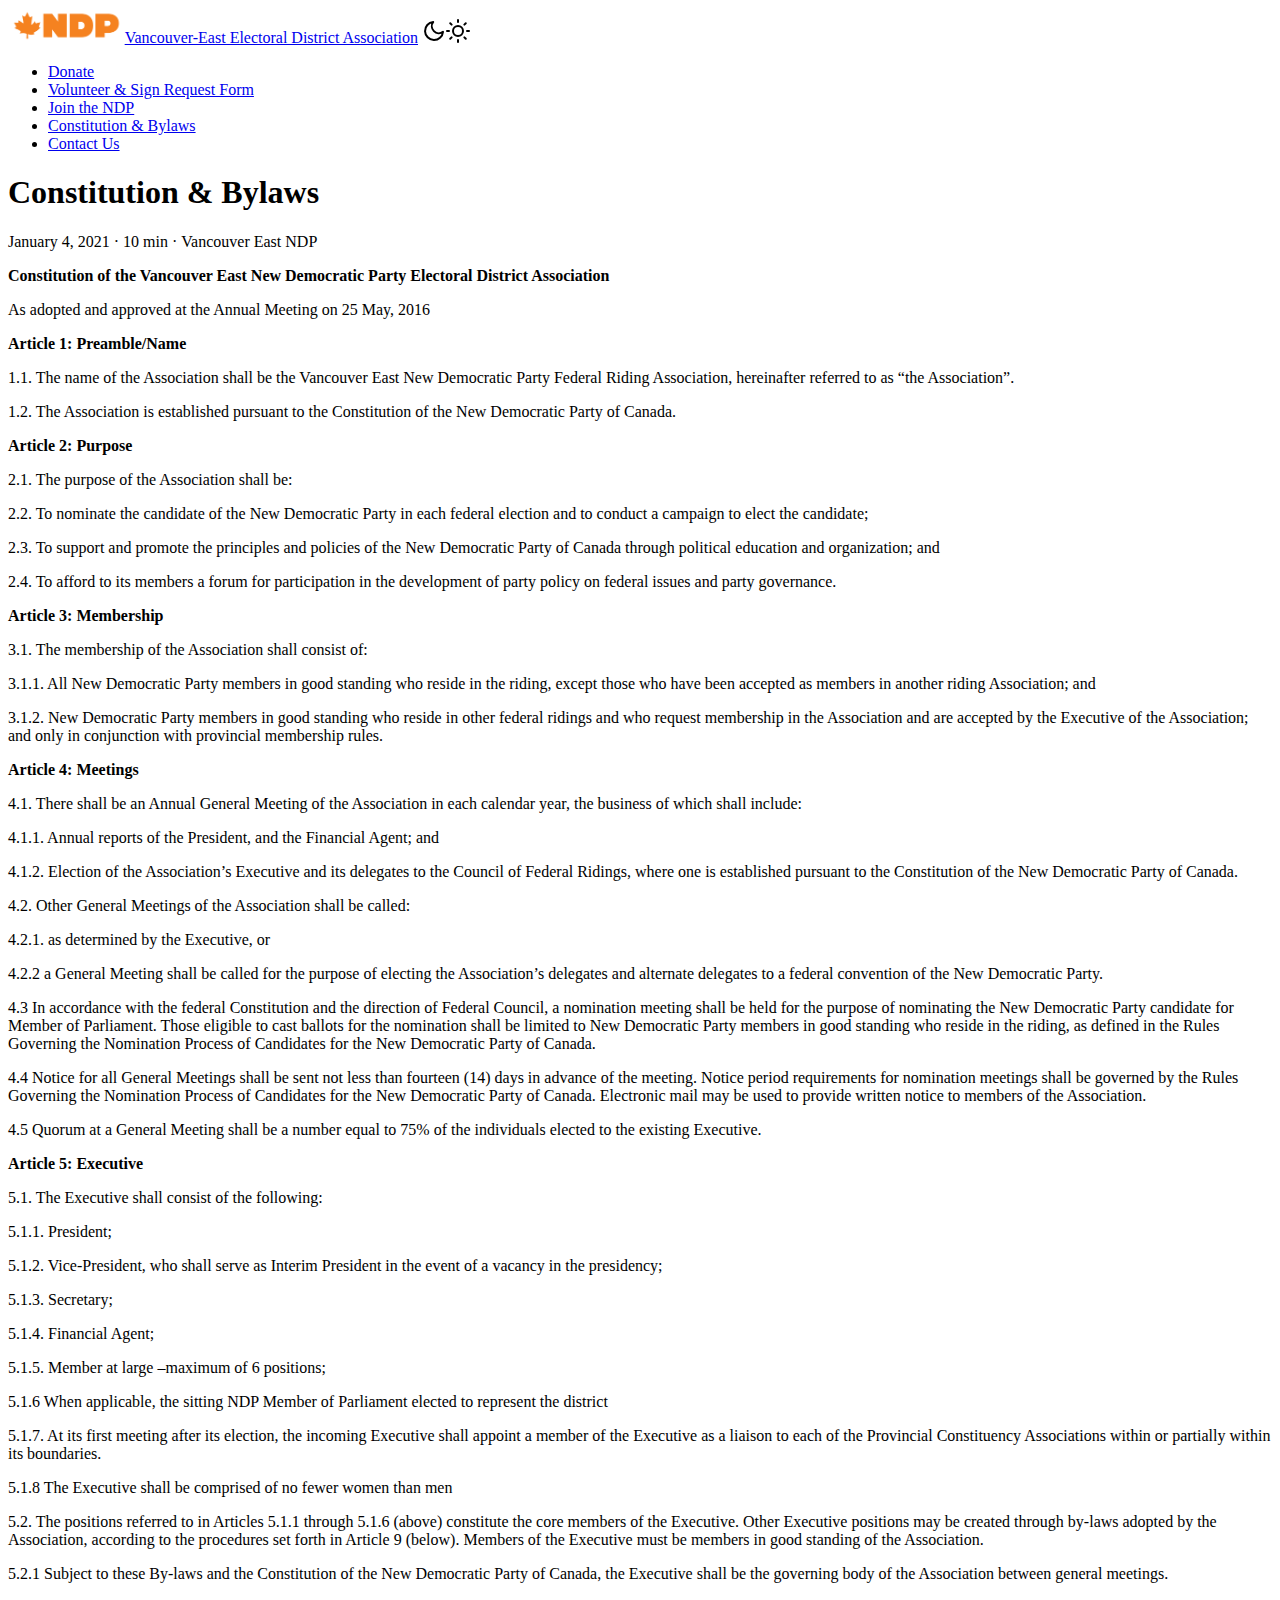
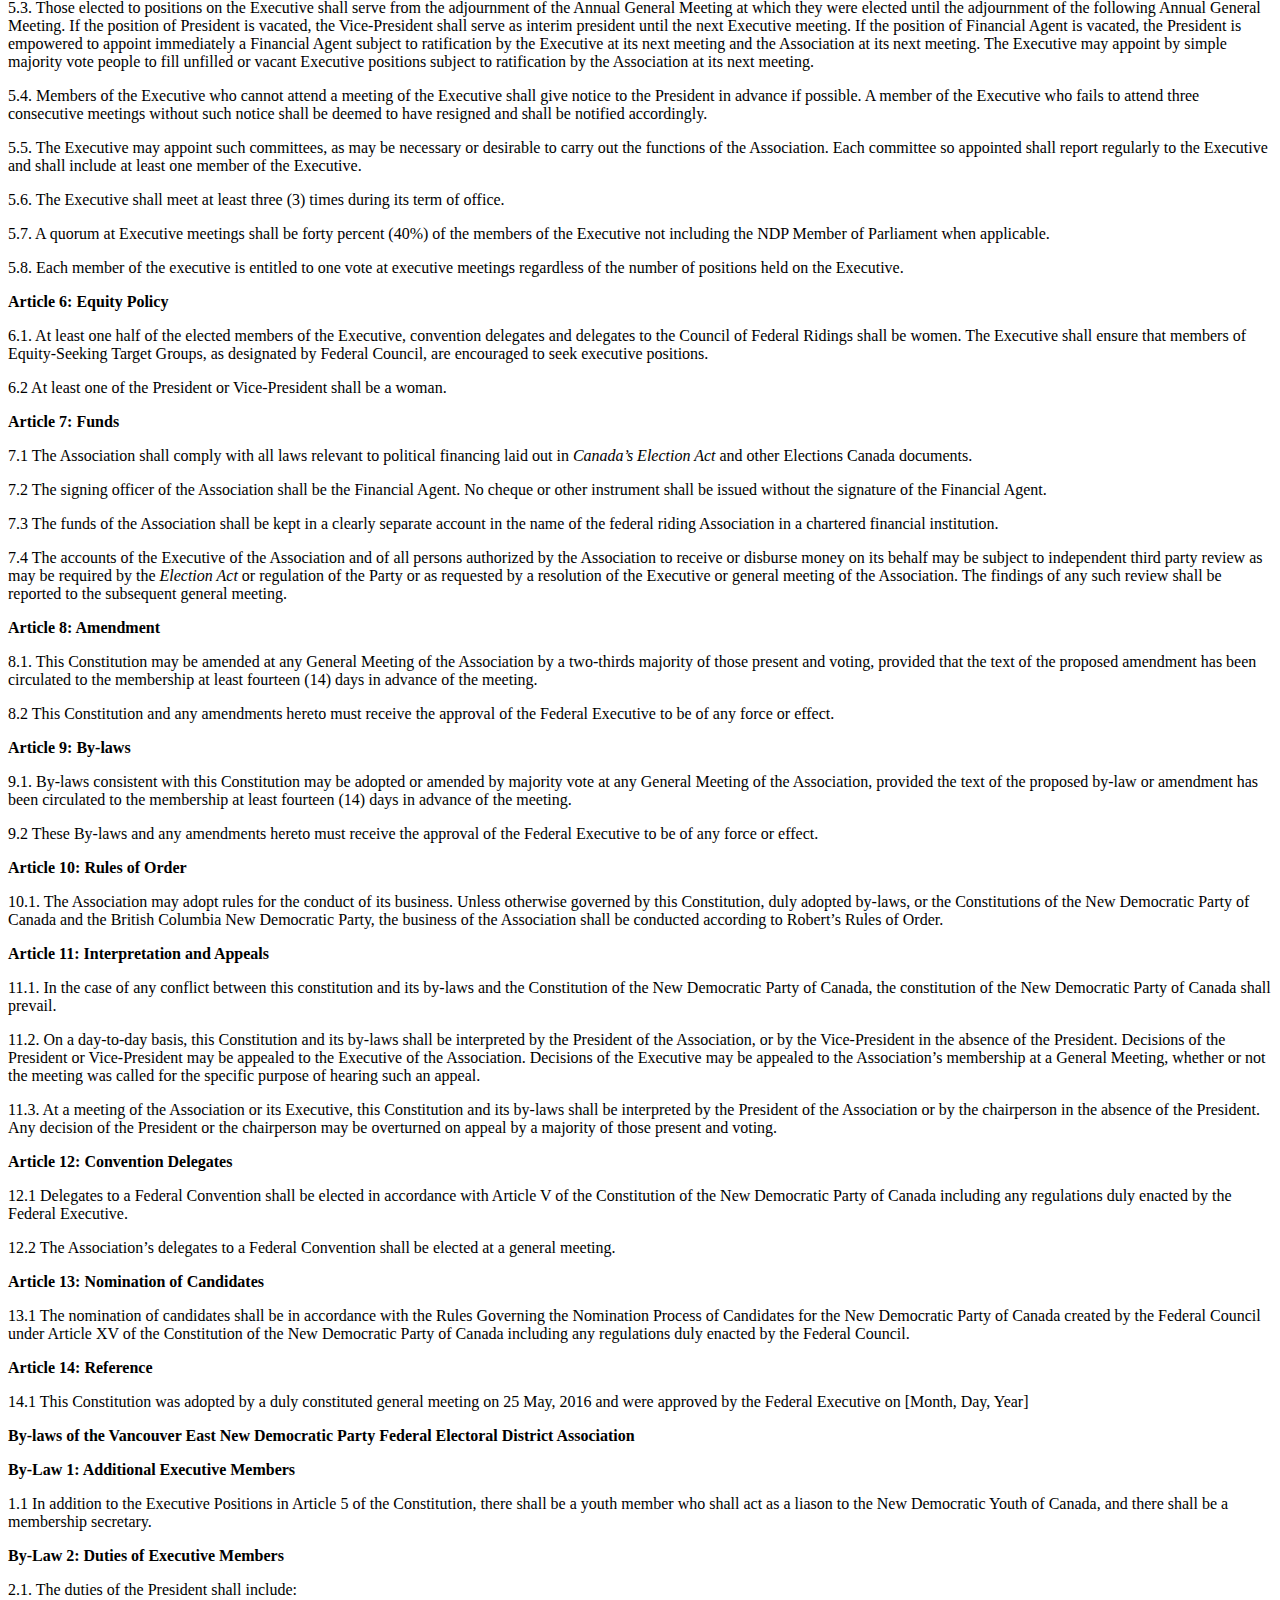
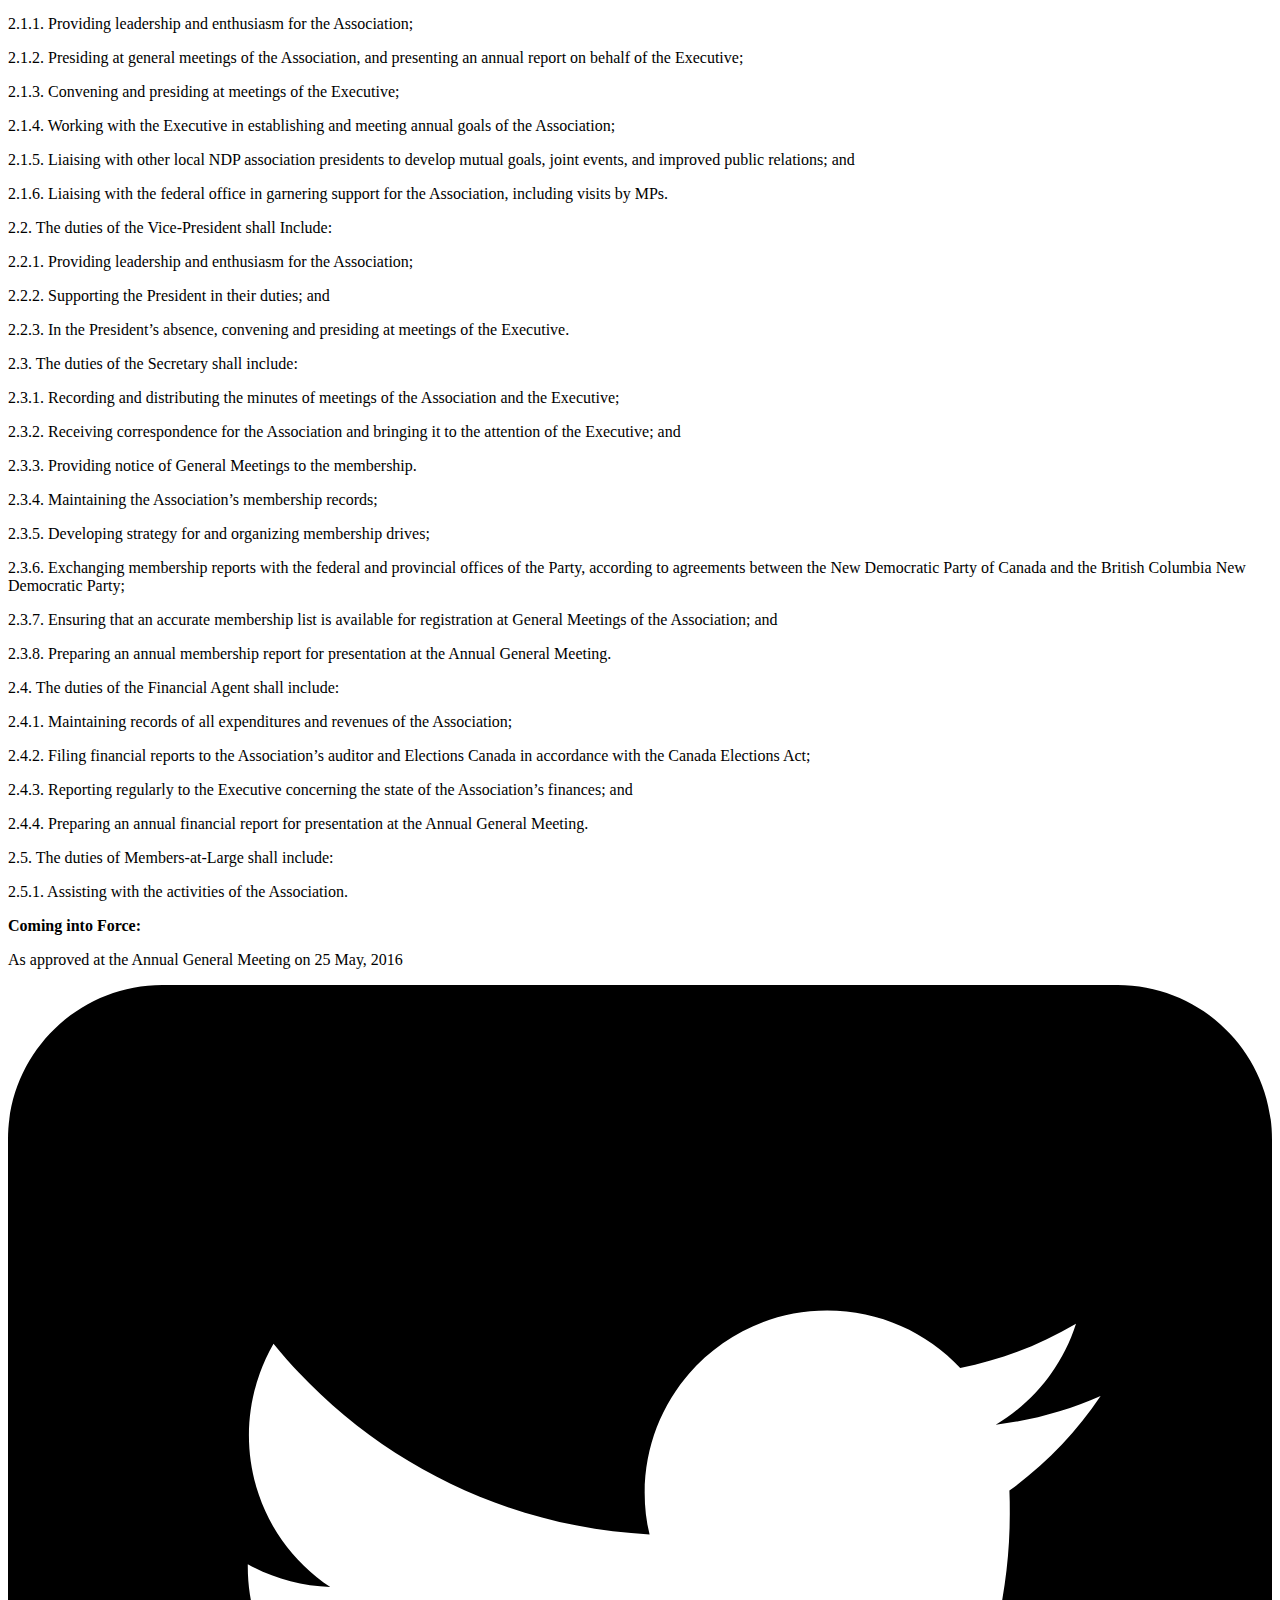
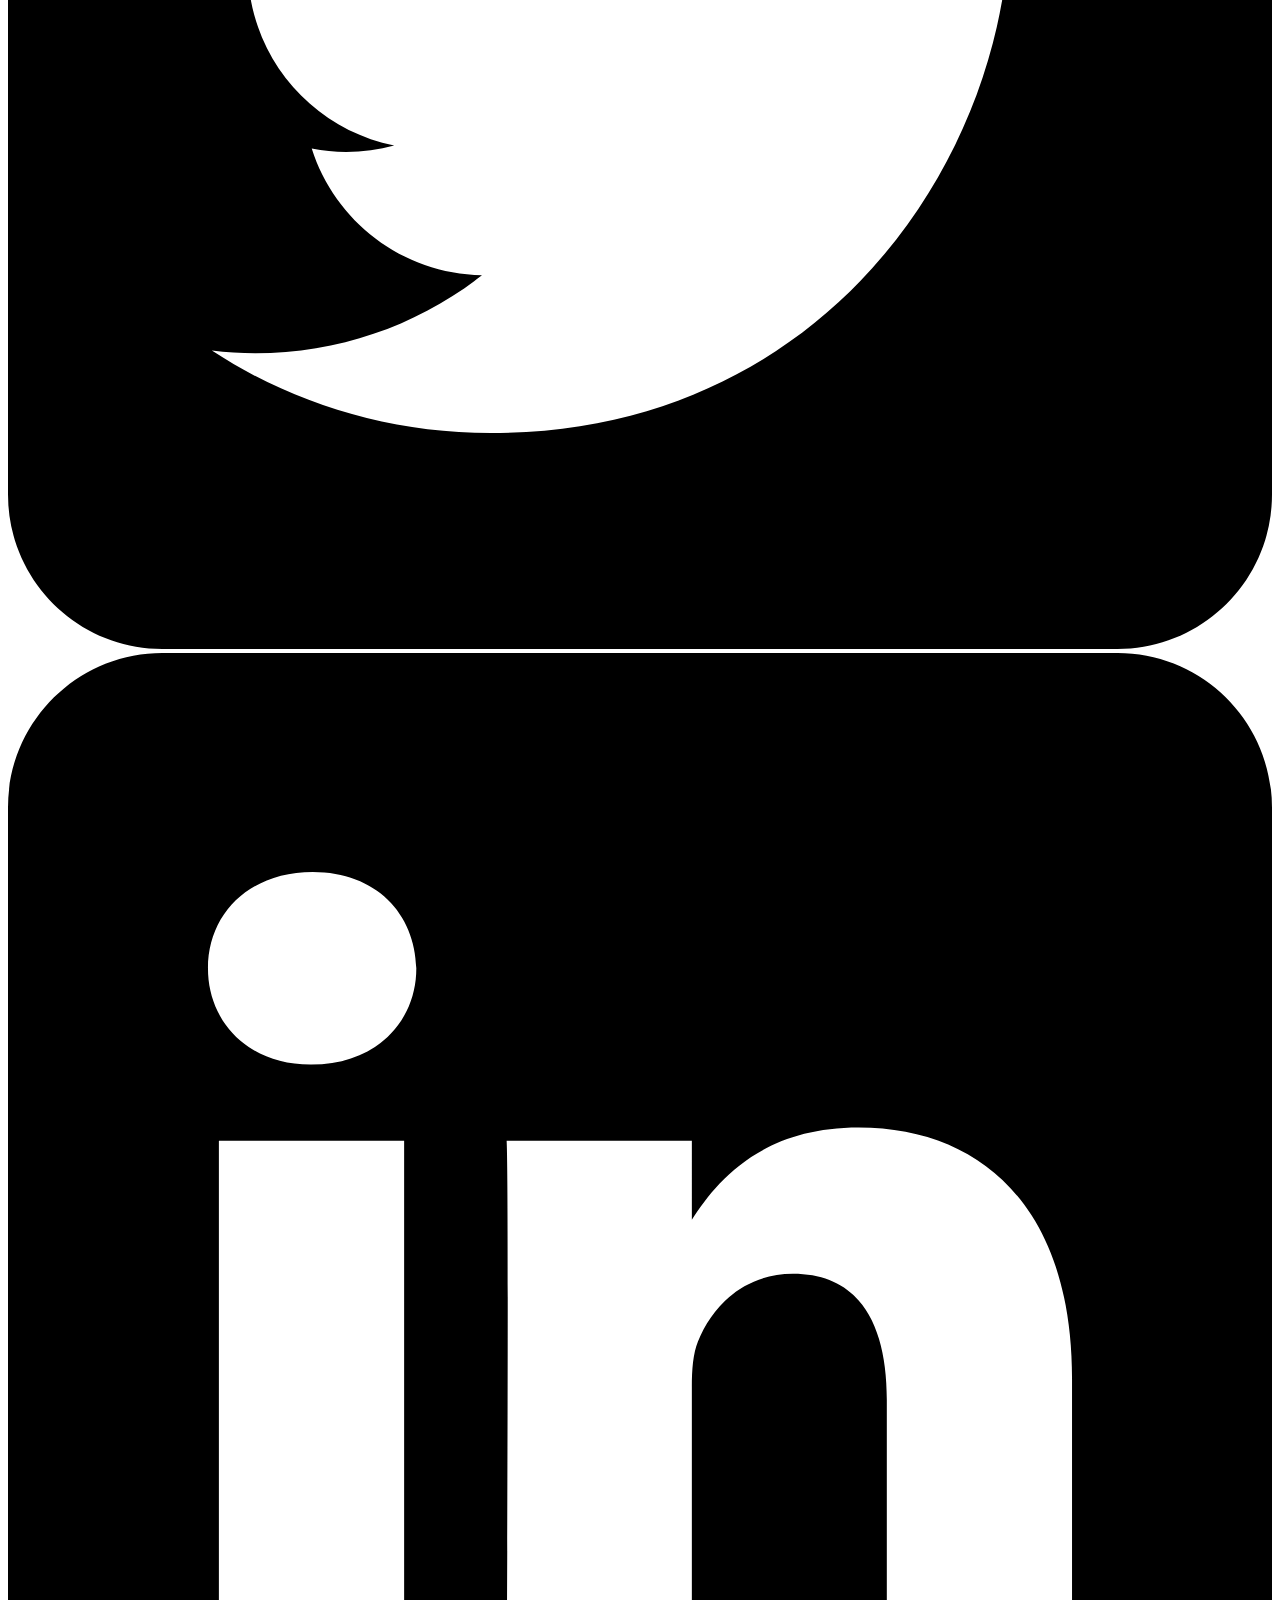
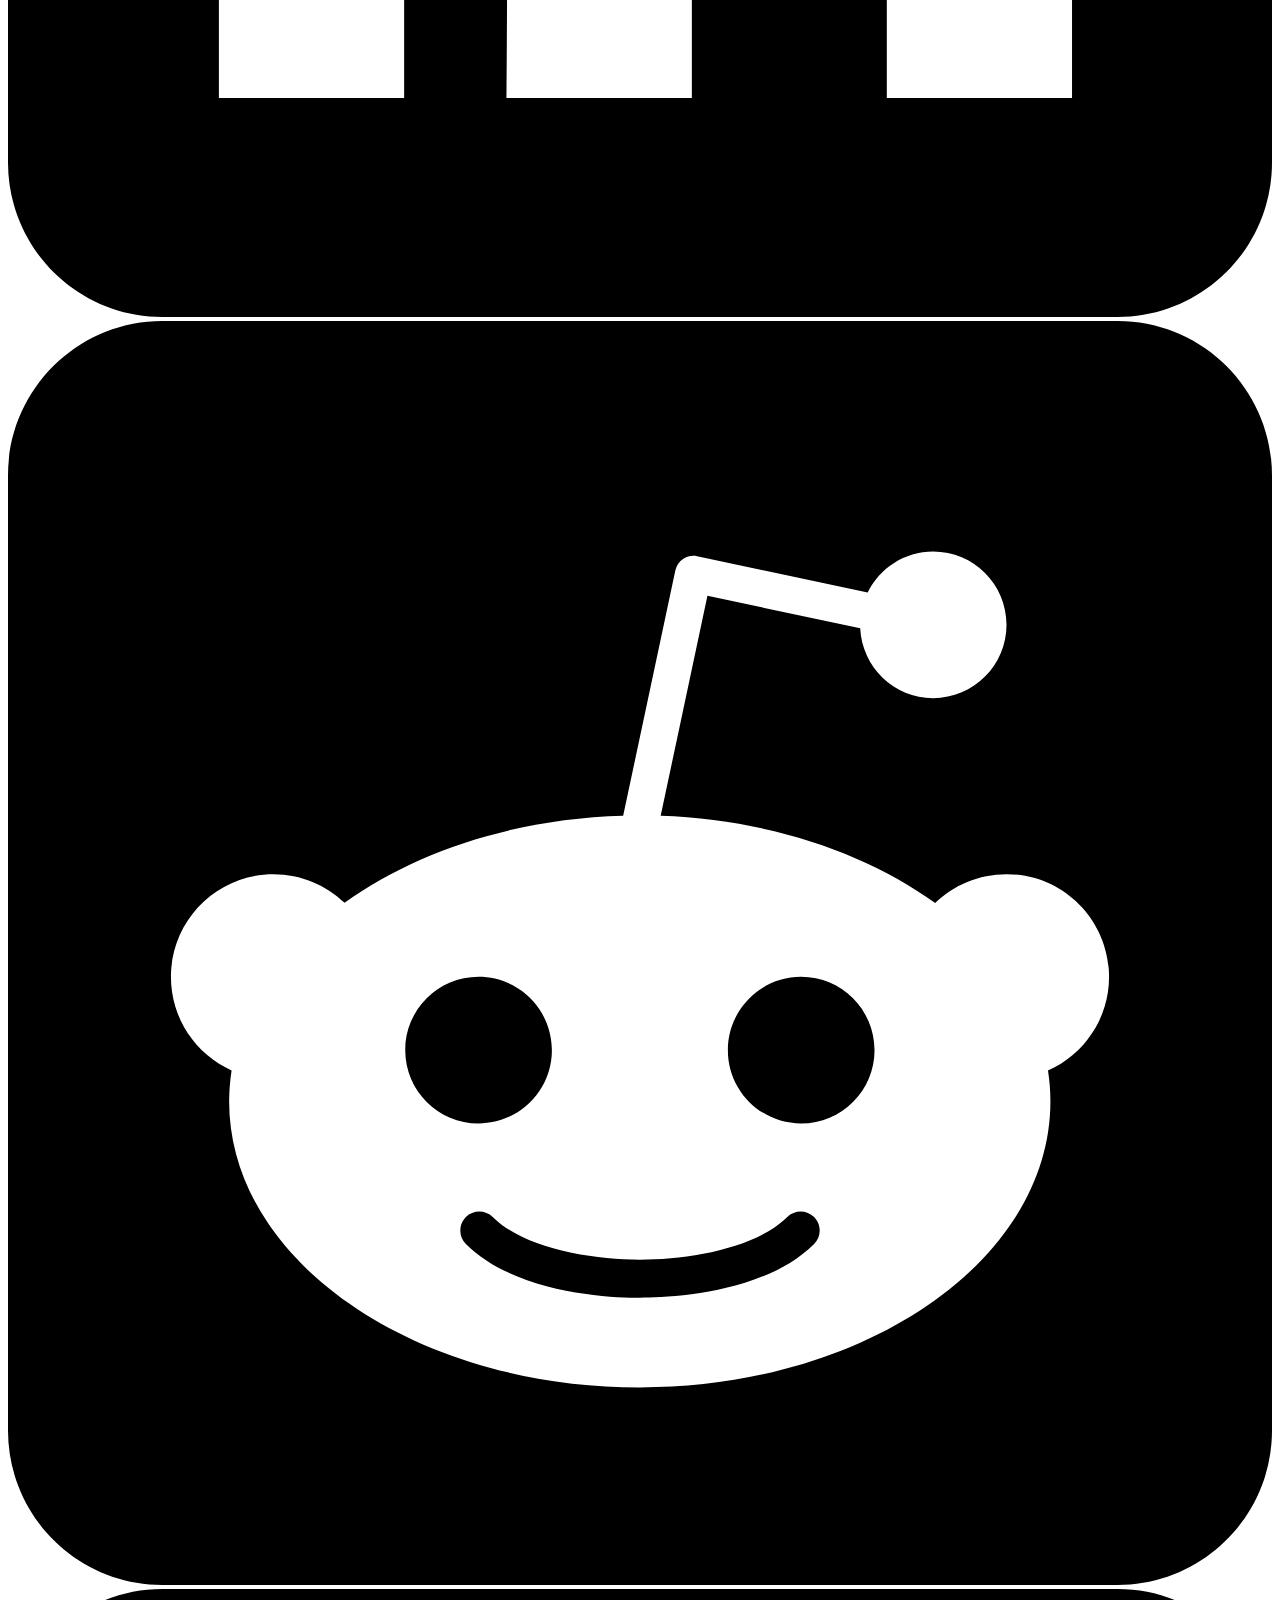
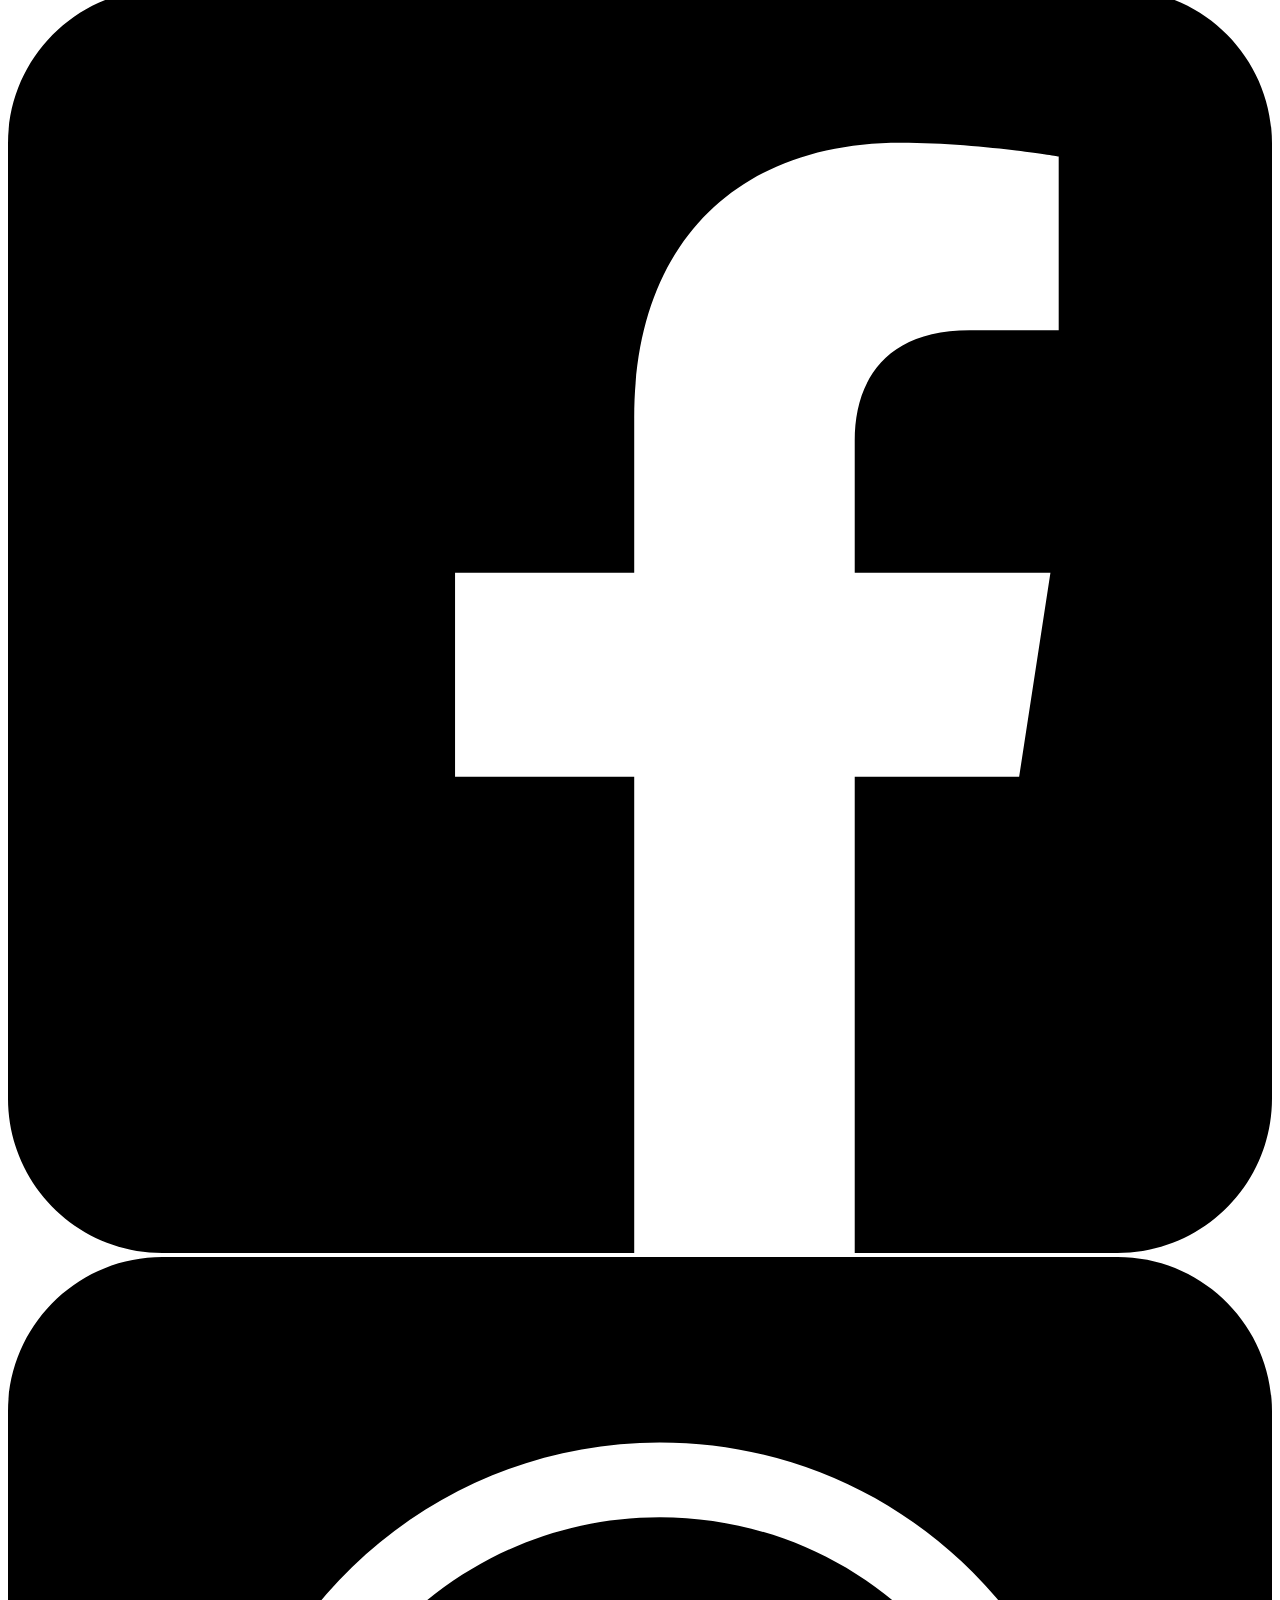
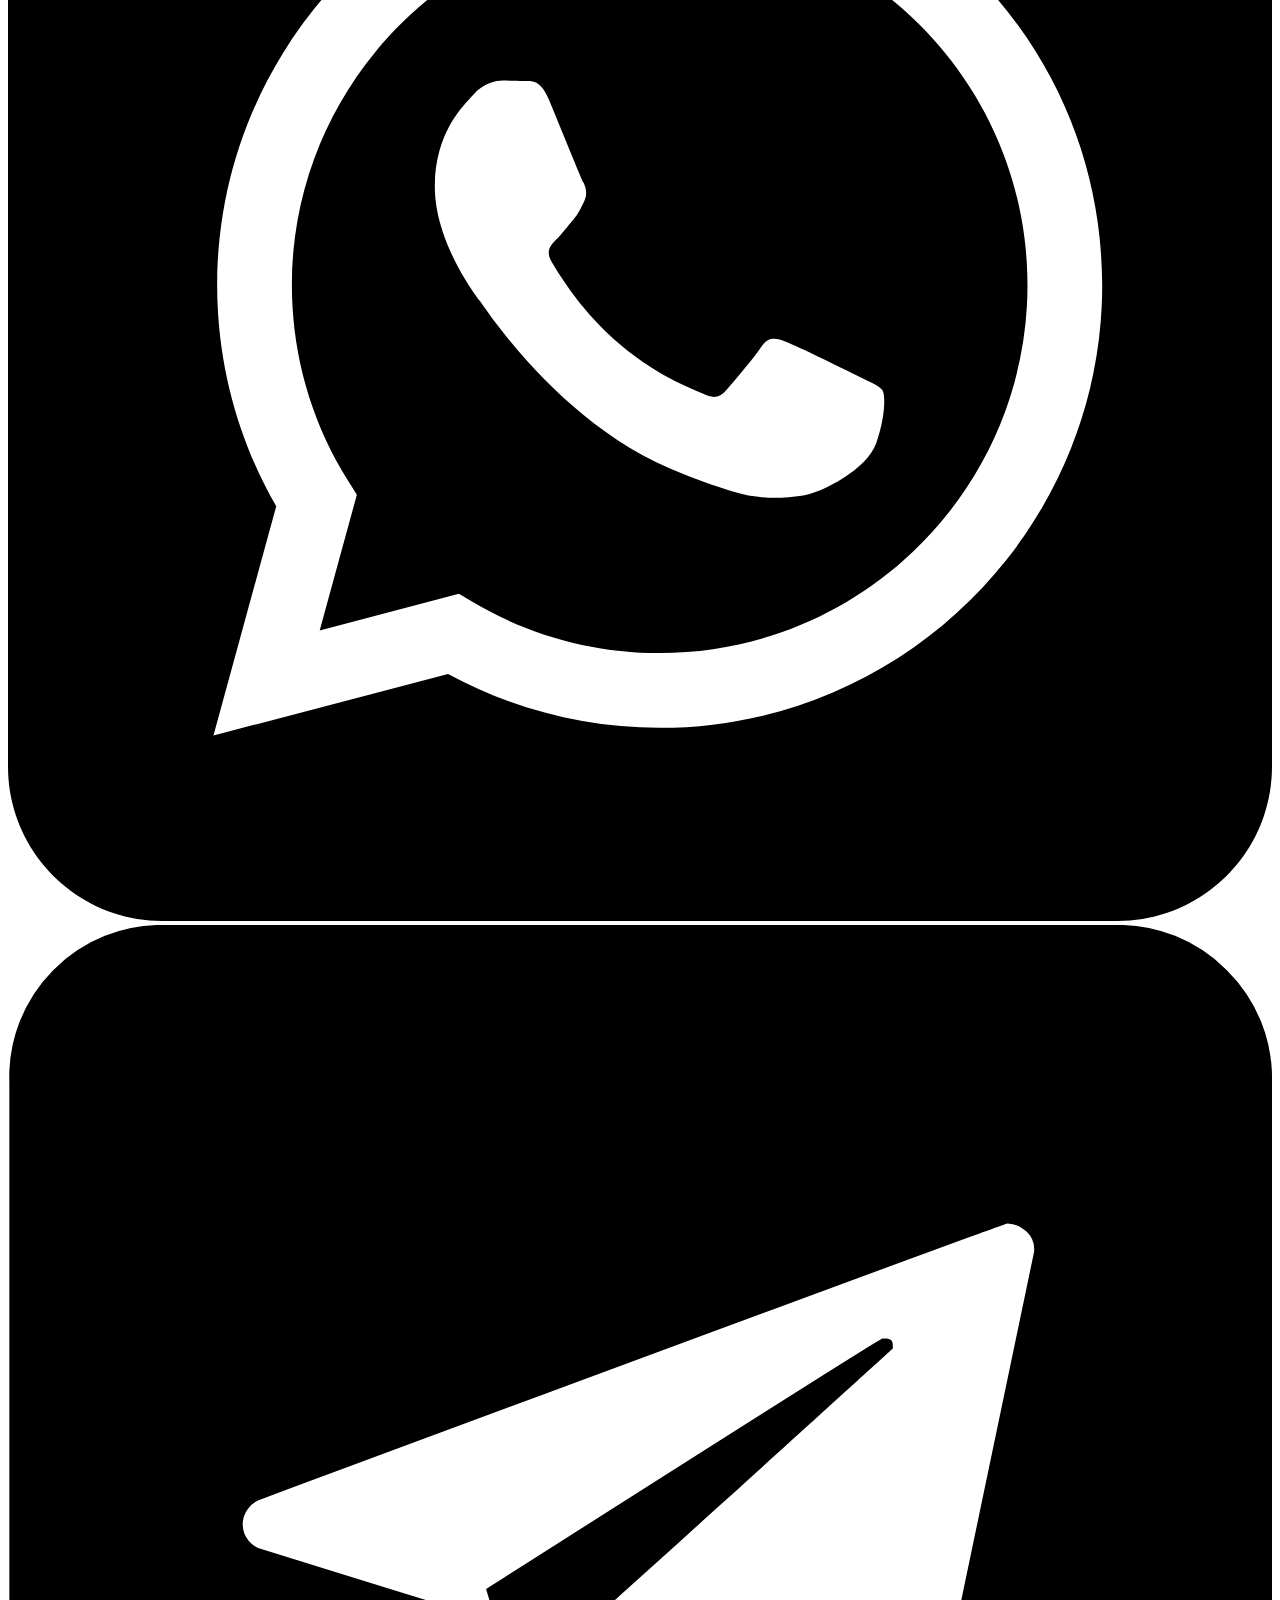
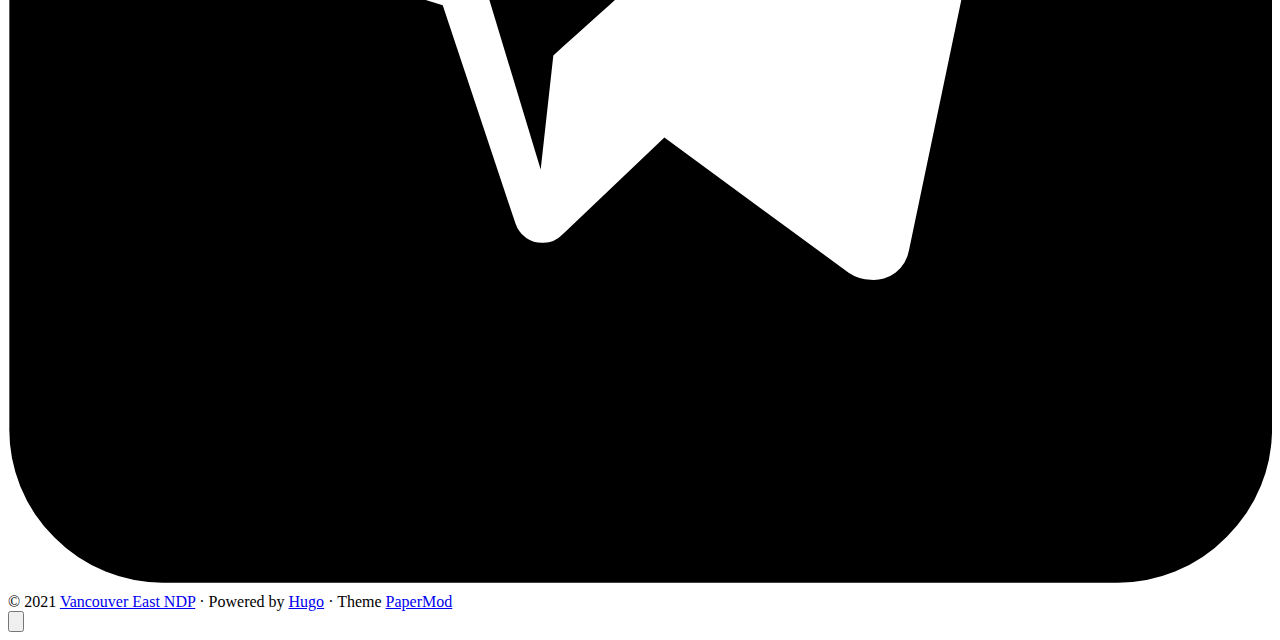
==== commit 31aeec8c: "updated urls and menu" ====
--- a/bylaws/index.html
+++ b/bylaws/index.html
@@ -1,23 +1,23 @@
-<!doctype html><html lang=en dir=auto><head><meta charset=utf-8><meta http-equiv=x-ua-compatible content="IE=edge"><meta name=viewport content="width=device-width,initial-scale=1,shrink-to-fit=no"><meta name=robots content="index, follow"><title>Bylaws | Vancouver East NDP</title><meta name=keywords content><meta name=description content="Constitution of the Vancouver East New Democratic Party Electoral District Association
+<!doctype html><html lang=en dir=auto><head><meta charset=utf-8><meta http-equiv=x-ua-compatible content="IE=edge"><meta name=viewport content="width=device-width,initial-scale=1,shrink-to-fit=no"><meta name=robots content="index, follow"><title>Constitution & Bylaws | Vancouver East NDP</title><meta name=keywords content><meta name=description content="Constitution of the Vancouver East New Democratic Party Electoral District Association
 As adopted and approved at the Annual Meeting on 25 May, 2016
 Article 1: Preamble/Name
 1.1. The name of the Association shall be the Vancouver East New Democratic Party Federal Riding Association, hereinafter referred to as “the Association”.
 1.2. The Association is established pursuant to the Constitution of the New Democratic Party of Canada.
 Article 2: Purpose
-2.1. The purpose of the Association shall be:"><meta name=author content="Alishams Hassam"><link rel=canonical href=//vancouvereastndp.ca/bylaws/><link href=//vancouvereastndp.ca/assets/css/stylesheet.min.19d8234f7520f2216aca845b9f292982671403accc7e754ceb099b228a5980fe.css integrity="sha256-GdgjT3Ug8iFqyoRbnykpgmcUA6zMfnVM6wmbIopZgP4=" rel="preload stylesheet" as=style><link rel=icon href=//vancouvereastndp.ca/favicon.ico><link rel=icon type=image/png sizes=16x16 href=//vancouvereastndp.ca/favicon-16x16.png><link rel=icon type=image/png sizes=32x32 href=//vancouvereastndp.ca/favicon-32x32.png><link rel=apple-touch-icon href=//vancouvereastndp.ca/apple-touch-icon.png><link rel=mask-icon href=//vancouvereastndp.ca/safari-pinned-tab.svg><meta name=theme-color content="#2e2e33"><meta name=msapplication-TileColor content="#2e2e33"><meta name=generator content="Hugo 0.80.0"><meta property="og:title" content="Bylaws"><meta property="og:description" content="Constitution of the Vancouver East New Democratic Party Electoral District Association
+2.1. The purpose of the Association shall be:"><meta name=author content="Vancouver East NDP"><link rel=canonical href=//vancouvereastndp.ca/bylaws/><link href=//vancouvereastndp.ca/assets/css/stylesheet.min.19d8234f7520f2216aca845b9f292982671403accc7e754ceb099b228a5980fe.css integrity="sha256-GdgjT3Ug8iFqyoRbnykpgmcUA6zMfnVM6wmbIopZgP4=" rel="preload stylesheet" as=style><link rel=icon href=//vancouvereastndp.ca/favicon.ico><link rel=icon type=image/png sizes=16x16 href=//vancouvereastndp.ca/favicon-16x16.png><link rel=icon type=image/png sizes=32x32 href=//vancouvereastndp.ca/favicon-32x32.png><link rel=apple-touch-icon href=//vancouvereastndp.ca/apple-touch-icon.png><link rel=mask-icon href=//vancouvereastndp.ca/safari-pinned-tab.svg><meta name=theme-color content="#2e2e33"><meta name=msapplication-TileColor content="#2e2e33"><meta name=generator content="Hugo 0.80.0"><meta property="og:title" content="Constitution & Bylaws"><meta property="og:description" content="Constitution of the Vancouver East New Democratic Party Electoral District Association
 As adopted and approved at the Annual Meeting on 25 May, 2016
 Article 1: Preamble/Name
 1.1. The name of the Association shall be the Vancouver East New Democratic Party Federal Riding Association, hereinafter referred to as “the Association”.
 1.2. The Association is established pursuant to the Constitution of the New Democratic Party of Canada.
 Article 2: Purpose
-2.1. The purpose of the Association shall be:"><meta property="og:type" content="article"><meta property="og:url" content="//vancouvereastndp.ca/bylaws/"><meta property="article:published_time" content="2021-01-04T14:40:09-08:00"><meta property="article:modified_time" content="2021-01-04T14:40:09-08:00"><meta property="og:site_name" content="Vancouver East NDP"><meta name=twitter:card content="summary"><meta name=twitter:title content="Bylaws"><meta name=twitter:description content="Constitution of the Vancouver East New Democratic Party Electoral District Association
+2.1. The purpose of the Association shall be:"><meta property="og:type" content="article"><meta property="og:url" content="//vancouvereastndp.ca/bylaws/"><meta property="article:published_time" content="2021-01-04T14:40:09-08:00"><meta property="article:modified_time" content="2021-01-04T14:40:09-08:00"><meta property="og:site_name" content="Vancouver East NDP"><meta name=twitter:card content="summary"><meta name=twitter:title content="Constitution & Bylaws"><meta name=twitter:description content="Constitution of the Vancouver East New Democratic Party Electoral District Association
 As adopted and approved at the Annual Meeting on 25 May, 2016
 Article 1: Preamble/Name
 1.1. The name of the Association shall be the Vancouver East New Democratic Party Federal Riding Association, hereinafter referred to as “the Association”.
 1.2. The Association is established pursuant to the Constitution of the New Democratic Party of Canada.
 Article 2: Purpose
-2.1. The purpose of the Association shall be:"><script type=application/ld+json>{"@context":"https://schema.org","@type":"BlogPosting","headline":"Bylaws","name":"Bylaws","description":"Constitution of the Vancouver East New Democratic Party Electoral District Association\nAs adopted and approved at the Annual Meeting on 25 May, 2016\nArticle 1: Preamble/Name\n1.1. …","keywords":[],"articleBody":"Constitution of the Vancouver East New Democratic Party Electoral District Association\nAs adopted and approved at the Annual Meeting on 25 May, 2016\nArticle 1: Preamble/Name\n1.1. The name of the Association shall be the Vancouver East New Democratic Party Federal Riding Association, hereinafter referred to as “the Association”.\n1.2. The Association is established pursuant to the Constitution of the New Democratic Party of Canada.\nArticle 2: Purpose\n2.1. The purpose of the Association shall be:\n2.2. To nominate the candidate of the New Democratic Party in each federal election and to conduct a campaign to elect the candidate;\n2.3. To support and promote the principles and policies of the New Democratic Party of Canada through political education and organization; and\n2.4. To afford to its members a forum for participation in the development of party policy on federal issues and party governance.\nArticle 3: Membership\n3.1. The membership of the Association shall consist of:\n3.1.1. All New Democratic Party members in good standing who reside in the riding, except those who have been accepted as members in another riding Association; and\n3.1.2. New Democratic Party members in good standing who reside in other federal ridings and who request membership in the Association and are accepted by the Executive of the Association; and only in conjunction with provincial membership rules.\nArticle 4: Meetings\n4.1. There shall be an Annual General Meeting of the Association in each calendar year, the business of which shall include:\n4.1.1. Annual reports of the President, and the Financial Agent; and\n4.1.2. Election of the Association’s Executive and its delegates to the Council of Federal Ridings, where one is established pursuant to the Constitution of the New Democratic Party of Canada.\n4.2. Other General Meetings of the Association shall be called:\n4.2.1. as determined by the Executive, or\n4.2.2 a General Meeting shall be called for the purpose of electing the Association’s delegates and alternate delegates to a federal convention of the New Democratic Party.\n4.3 In accordance with the federal Constitution and the direction of Federal Council, a nomination meeting shall be held for the purpose of nominating the New Democratic Party candidate for Member of Parliament. Those eligible to cast ballots for the nomination shall be limited to New Democratic Party members in good standing who reside in the riding, as defined in the Rules Governing the Nomination Process of Candidates for the New Democratic Party of Canada.\n4.4 Notice for all General Meetings shall be sent not less than fourteen (14) days in advance of the meeting. Notice period requirements for nomination meetings shall be governed by the Rules Governing the Nomination Process of Candidates for the New Democratic Party of Canada. Electronic mail may be used to provide written notice to members of the Association.\n4.5 Quorum at a General Meeting shall be a number equal to 75% of the individuals elected to the existing Executive.\nArticle 5: Executive\n5.1. The Executive shall consist of the following:\n5.1.1. President;\n5.1.2. Vice-President, who shall serve as Interim President in the event of a vacancy in the presidency;\n5.1.3. Secretary;\n5.1.4. Financial Agent;\n5.1.5. Member at large –maximum of 6 positions;\n5.1.6 When applicable, the sitting NDP Member of Parliament elected to represent the district\n5.1.7. At its first meeting after its election, the incoming Executive shall appoint a member of the Executive as a liaison to each of the Provincial Constituency Associations within or partially within its boundaries.\n5.1.8 The Executive shall be comprised of no fewer women than men\n5.2. The positions referred to in Articles 5.1.1 through 5.1.6 (above) constitute the core members of the Executive. Other Executive positions may be created through by-laws adopted by the Association, according to the procedures set forth in Article 9 (below). Members of the Executive must be members in good standing of the Association.\n5.2.1 Subject to these By-laws and the Constitution of the New Democratic Party of Canada, the Executive shall be the governing body of the Association between general meetings.\n5.3. Those elected to positions on the Executive shall serve from the adjournment of the Annual General Meeting at which they were elected until the adjournment of the following Annual General Meeting. If the position of President is vacated, the Vice-President shall serve as interim president until the next Executive meeting. If the position of Financial Agent is vacated, the President is empowered to appoint immediately a Financial Agent subject to ratification by the Executive at its next meeting and the Association at its next meeting. The Executive may appoint by simple majority vote people to fill unfilled or vacant Executive positions subject to ratification by the Association at its next meeting.\n5.4. Members of the Executive who cannot attend a meeting of the Executive shall give notice to the President in advance if possible. A member of the Executive who fails to attend three consecutive meetings without such notice shall be deemed to have resigned and shall be notified accordingly.\n5.5. The Executive may appoint such committees, as may be necessary or desirable to carry out the functions of the Association. Each committee so appointed shall report regularly to the Executive and shall include at least one member of the Executive.\n5.6. The Executive shall meet at least three (3) times during its term of office.\n5.7. A quorum at Executive meetings shall be forty percent (40%) of the members of the Executive not including the NDP Member of Parliament when applicable.\n5.8. Each member of the executive is entitled to one vote at executive meetings regardless of the number of positions held on the Executive.\nArticle 6: Equity Policy\n6.1. At least one half of the elected members of the Executive, convention delegates and delegates to the Council of Federal Ridings shall be women. The Executive shall ensure that members of Equity-Seeking Target Groups, as designated by Federal Council, are encouraged to seek executive positions.\n6.2 At least one of the President or Vice-President shall be a woman.\nArticle 7: Funds\n7.1 The Association shall comply with all laws relevant to political financing laid out in Canada’s Election Act and other Elections Canada documents.\n7.2 The signing officer of the Association shall be the Financial Agent. No cheque or other instrument shall be issued without the signature of the Financial Agent.\n7.3 The funds of the Association shall be kept in a clearly separate account in the name of the federal riding Association in a chartered financial institution.\n7.4 The accounts of the Executive of the Association and of all persons authorized by the Association to receive or disburse money on its behalf may be subject to independent third party review as may be required by the Election Act or regulation of the Party or as requested by a resolution of the Executive or general meeting of the Association. The findings of any such review shall be reported to the subsequent general meeting.\nArticle 8: Amendment\n8.1. This Constitution may be amended at any General Meeting of the Association by a two-thirds majority of those present and voting, provided that the text of the proposed amendment has been circulated to the membership at least fourteen (14) days in advance of the meeting.\n8.2 This Constitution and any amendments hereto must receive the approval of the Federal Executive to be of any force or effect.\nArticle 9: By-laws\n9.1. By-laws consistent with this Constitution may be adopted or amended by majority vote at any General Meeting of the Association, provided the text of the proposed by-law or amendment has been circulated to the membership at least fourteen (14) days in advance of the meeting.\n9.2 These By-laws and any amendments hereto must receive the approval of the Federal Executive to be of any force or effect.\nArticle 10: Rules of Order\n10.1. The Association may adopt rules for the conduct of its business. Unless otherwise governed by this Constitution, duly adopted by-laws, or the Constitutions of the New Democratic Party of Canada and the British Columbia New Democratic Party, the business of the Association shall be conducted according to Robert’s Rules of Order.\nArticle 11: Interpretation and Appeals\n11.1. In the case of any conflict between this constitution and its by-laws and the Constitution of the New Democratic Party of Canada, the constitution of the New Democratic Party of Canada shall prevail.\n11.2. On a day-to-day basis, this Constitution and its by-laws shall be interpreted by the President of the Association, or by the Vice-President in the absence of the President. Decisions of the President or Vice-President may be appealed to the Executive of the Association. Decisions of the Executive may be appealed to the Association’s membership at a General Meeting, whether or not the meeting was called for the specific purpose of hearing such an appeal.\n11.3. At a meeting of the Association or its Executive, this Constitution and its by-laws shall be interpreted by the President of the Association or by the chairperson in the absence of the President. Any decision of the President or the chairperson may be overturned on appeal by a majority of those present and voting.\nArticle 12: Convention Delegates\n12.1 Delegates to a Federal Convention shall be elected in accordance with Article V of the Constitution of the New Democratic Party of Canada including any regulations duly enacted by the Federal Executive.\n12.2 The Association’s delegates to a Federal Convention shall be elected at a general meeting.\nArticle 13: Nomination of Candidates\n13.1 The nomination of candidates shall be in accordance with the Rules Governing the Nomination Process of Candidates for the New Democratic Party of Canada created by the Federal Council under Article XV of the Constitution of the New Democratic Party of Canada including any regulations duly enacted by the Federal Council.\nArticle 14: Reference\n14.1 This Constitution was adopted by a duly constituted general meeting on 25 May, 2016 and were approved by the Federal Executive on [Month, Day, Year]\nBy-laws of the Vancouver East New Democratic Party Federal Electoral District Association\nBy-Law 1: Additional Executive Members\n1.1 In addition to the Executive Positions in Article 5 of the Constitution, there shall be a youth member who shall act as a liason to the New Democratic Youth of Canada, and there shall be a membership secretary.\nBy-Law 2: Duties of Executive Members\n2.1. The duties of the President shall include:\n2.1.1. Providing leadership and enthusiasm for the Association;\n2.1.2. Presiding at general meetings of the Association, and presenting an annual report on behalf of the Executive;\n2.1.3. Convening and presiding at meetings of the Executive;\n2.1.4. Working with the Executive in establishing and meeting annual goals of the Association;\n2.1.5. Liaising with other local NDP association presidents to develop mutual goals, joint events, and improved public relations; and\n2.1.6. Liaising with the federal office in garnering support for the Association, including visits by MPs.\n2.2. The duties of the Vice-President shall Include:\n2.2.1. Providing leadership and enthusiasm for the Association;\n2.2.2. Supporting the President in their duties; and\n2.2.3. In the President’s absence, convening and presiding at meetings of the Executive.\n2.3. The duties of the Secretary shall include:\n2.3.1. Recording and distributing the minutes of meetings of the Association and the Executive;\n2.3.2. Receiving correspondence for the Association and bringing it to the attention of the Executive; and\n2.3.3. Providing notice of General Meetings to the membership.\n2.3.4. Maintaining the Association’s membership records;\n2.3.5. Developing strategy for and organizing membership drives;\n2.3.6. Exchanging membership reports with the federal and provincial offices of the Party, according to agreements between the New Democratic Party of Canada and the British Columbia New Democratic Party;\n2.3.7. Ensuring that an accurate membership list is available for registration at General Meetings of the Association; and\n2.3.8. Preparing an annual membership report for presentation at the Annual General Meeting.\n2.4. The duties of the Financial Agent shall include:\n2.4.1. Maintaining records of all expenditures and revenues of the Association;\n2.4.2. Filing financial reports to the Association’s auditor and Elections Canada in accordance with the Canada Elections Act;\n2.4.3. Reporting regularly to the Executive concerning the state of the Association’s finances; and\n2.4.4. Preparing an annual financial report for presentation at the Annual General Meeting.\n2.5. The duties of Members-at-Large shall include:\n2.5.1. Assisting with the activities of the Association.\nComing into Force:\nAs approved at the Annual General Meeting on 25 May, 2016\n","wordCount":"2066","inLanguage":"en","datePublished":"2021-01-04T14:40:09-08:00","dateModified":"2021-01-04T14:40:09-08:00","author":{"@type":"Person","name":"Alishams Hassam"},"mainEntityOfPage":{"@type":"WebPage","@id":"//vancouvereastndp.ca/bylaws/"},"publisher":{"@type":"Organization","name":"Vancouver East NDP","logo":{"@type":"ImageObject","url":"//vancouvereastndp.ca/favicon.ico"}}}</script></head><body id=top><script>if(localStorage.getItem("pref-theme")==="dark"){document.body.classList.add('dark');}else if(localStorage.getItem("pref-theme")==="light"){document.body.classList.remove('dark')}else if(window.matchMedia('(prefers-color-scheme: dark)').matches){document.body.classList.add('dark');}</script><noscript><style type=text/css>.theme-toggle,.top-link{display:none}</style></noscript><header class=header><nav class=nav><div class=logo><a href=//vancouvereastndp.ca/ accesskey=h title="Vancouver-East Electoral District Association (Alt + H)"><img src=logo.png alt=logo aria-label=logo height=35>Vancouver-East Electoral District Association</a>
-<span class=logo-switches><span class=theme-toggle title="(Alt + T)"><a id=theme-toggle accesskey=t><svg id="moon" xmlns="http://www.w3.org/2000/svg" width="24" height="24" viewBox="0 0 24 24" fill="none" stroke="currentcolor" stroke-width="2" stroke-linecap="round" stroke-linejoin="round"><path d="M21 12.79A9 9 0 1111.21 3 7 7 0 0021 12.79z"/></svg><svg id="sun" xmlns="http://www.w3.org/2000/svg" width="24" height="24" viewBox="0 0 24 24" fill="none" stroke="currentcolor" stroke-width="2" stroke-linecap="round" stroke-linejoin="round"><circle cx="12" cy="12" r="5"/><line x1="12" y1="1" x2="12" y2="3"/><line x1="12" y1="21" x2="12" y2="23"/><line x1="4.22" y1="4.22" x2="5.64" y2="5.64"/><line x1="18.36" y1="18.36" x2="19.78" y2="19.78"/><line x1="1" y1="12" x2="3" y2="12"/><line x1="21" y1="12" x2="23" y2="12"/><line x1="4.22" y1="19.78" x2="5.64" y2="18.36"/><line x1="18.36" y1="5.64" x2="19.78" y2="4.22"/></svg></a></span></span></div><ul class=menu id=menu onscroll=menu_on_scroll()><li><a href=https://ndp.ca/donate/59035 title=Donate><span>Donate</span></a></li><li><a href=https://www.ndp.ca/join title="Join the NDP"><span>Join the NDP</span></a></li><li><a href=//vancouvereastndp.ca/bylaws title=Bylaws><span class=active>Bylaws</span></a></li><li><a href=mailto:info@vancouvereastndp.ca title="Contact Us"><span>Contact Us</span></a></li></ul></nav></header><main class=main><article class=post-single><header class=post-header><h1 class=post-title>Bylaws</h1><div class=post-description></div><div class=post-meta>January 4, 2021&nbsp;·&nbsp;10 min&nbsp;·&nbsp;Alishams Hassam</div></header><div class=post-content><p><strong>Constitution of the Vancouver East New Democratic Party Electoral District Association</strong></p><p>As adopted and approved at the Annual Meeting on 25 May, 2016</p><p><strong>Article 1: Preamble/Name</strong></p><p>1.1. The name of the Association shall be the Vancouver East New Democratic Party Federal Riding Association, hereinafter referred to as “the Association”.</p><p>1.2. The Association is established pursuant to the Constitution of the New Democratic Party of Canada.</p><p><strong>Article 2: Purpose</strong></p><p>2.1. The purpose of the Association shall be:</p><p>2.2. To nominate the candidate of the New Democratic Party in each federal election and to conduct a campaign to elect the candidate;</p><p>2.3. To support and promote the principles and policies of the New Democratic Party of Canada through political education and organization; and</p><p>2.4. To afford to its members a forum for participation in the development of party policy on federal issues and party governance.</p><p><strong>Article 3: Membership</strong></p><p>3.1. The membership of the Association shall consist of:</p><p>3.1.1. All New Democratic Party members in good standing who reside in the riding, except those who have been accepted as members in another riding Association; and</p><p>3.1.2. New Democratic Party members in good standing who reside in other federal ridings and who request membership in the Association and are accepted by the Executive of the Association; and only in conjunction with provincial membership rules.</p><p><strong>Article 4: Meetings</strong></p><p>4.1. There shall be an Annual General Meeting of the Association in each calendar year, the business of which shall include:</p><p>4.1.1. Annual reports of the President, and the Financial Agent; and</p><p>4.1.2. Election of the Association’s Executive and its delegates to the Council of Federal Ridings, where one is established pursuant to the Constitution of the New Democratic Party of Canada.</p><p>4.2. Other General Meetings of the Association shall be called:</p><p>4.2.1. as determined by the Executive, or</p><p>4.2.2 a General Meeting shall be called for the purpose of electing the Association’s delegates and alternate delegates to a federal convention of the New Democratic Party.</p><p>4.3 In accordance with the federal Constitution and the direction of Federal Council, a nomination meeting shall be held for the purpose of nominating the New Democratic Party candidate for Member of Parliament. Those eligible to cast ballots for the nomination shall be limited to New Democratic Party members in good standing who reside in the riding, as defined in the Rules Governing the Nomination Process of Candidates for the New Democratic Party of Canada.</p><p>4.4 Notice for all General Meetings shall be sent not less than fourteen (14) days in advance of the meeting. Notice period requirements for nomination meetings shall be governed by the Rules Governing the Nomination Process of Candidates for the New Democratic Party of Canada. Electronic mail may be used to provide written notice to members of the Association.</p><p>4.5 Quorum at a General Meeting shall be a number equal to 75% of the individuals elected to the existing Executive.</p><p><strong>Article 5: Executive</strong></p><p>5.1. The Executive shall consist of the following:</p><p>5.1.1. President;</p><p>5.1.2. Vice-President, who shall serve as Interim President in the event of a vacancy in the presidency;</p><p>5.1.3. Secretary;</p><p>5.1.4. Financial Agent;</p><p>5.1.5. Member at large –maximum of 6 positions;</p><p>5.1.6 When applicable, the sitting NDP Member of Parliament elected to represent the district</p><p>5.1.7. At its first meeting after its election, the incoming Executive shall appoint a member of the Executive as a liaison to each of the Provincial Constituency Associations within or partially within its boundaries.</p><p>5.1.8 The Executive shall be comprised of no fewer women than men</p><p>5.2. The positions referred to in Articles 5.1.1 through 5.1.6 (above) constitute the core members of the Executive. Other Executive positions may be created through by-laws adopted by the Association, according to the procedures set forth in Article 9 (below). Members of the Executive must be members in good standing of the Association.</p><p>5.2.1 Subject to these By-laws and the Constitution of the New Democratic Party of Canada, the Executive shall be the governing body of the Association between general meetings.</p><p>5.3. Those elected to positions on the Executive shall serve from the adjournment of the Annual General Meeting at which they were elected until the adjournment of the following Annual General Meeting. If the position of President is vacated, the Vice-President shall serve as interim president until the next Executive meeting. If the position of Financial Agent is vacated, the President is empowered to appoint immediately a Financial Agent subject to ratification by the Executive at its next meeting and the Association at its next meeting. The Executive may appoint by simple majority vote people to fill unfilled or vacant Executive positions subject to ratification by the Association at its next meeting.</p><p>5.4. Members of the Executive who cannot attend a meeting of the Executive shall give notice to the President in advance if possible. A member of the Executive who fails to attend three consecutive meetings without such notice shall be deemed to have resigned and shall be notified accordingly.</p><p>5.5. The Executive may appoint such committees, as may be necessary or desirable to carry out the functions of the Association. Each committee so appointed shall report regularly to the Executive and shall include at least one member of the Executive.</p><p>5.6. The Executive shall meet at least three (3) times during its term of office.</p><p>5.7. A quorum at Executive meetings shall be forty percent (40%) of the members of the Executive not including the NDP Member of Parliament when applicable.</p><p>5.8. Each member of the executive is entitled to one vote at executive meetings regardless of the number of positions held on the Executive.</p><p><strong>Article 6: Equity Policy</strong></p><p>6.1. At least one half of the elected members of the Executive, convention delegates and delegates to the Council of Federal Ridings shall be women. The Executive shall ensure that members of Equity-Seeking Target Groups, as designated by Federal Council, are encouraged to seek executive positions.</p><p>6.2 At least one of the President or Vice-President shall be a woman.</p><p><strong>Article 7: Funds</strong></p><p>7.1 The Association shall comply with all laws relevant to political financing laid out in <em>Canada’s Election Act</em> and other Elections Canada documents.</p><p>7.2 The signing officer of the Association shall be the Financial Agent. No cheque or other instrument shall be issued without the signature of the Financial Agent.</p><p>7.3 The funds of the Association shall be kept in a clearly separate account in the name of the federal riding Association in a chartered financial institution.</p><p>7.4 The accounts of the Executive of the Association and of all persons authorized by the Association to receive or disburse money on its behalf may be subject to independent third party review as may be required by the <em>Election Act</em> or regulation of the Party or as requested by a resolution of the Executive or general meeting of the Association. The findings of any such review shall be reported to the subsequent general meeting.</p><p><strong>Article 8: Amendment</strong></p><p>8.1. This Constitution may be amended at any General Meeting of the Association by a two-thirds majority of those present and voting, provided that the text of the proposed amendment has been circulated to the membership at least fourteen (14) days in advance of the meeting.</p><p>8.2 This Constitution and any amendments hereto must receive the approval of the Federal Executive to be of any force or effect.</p><p><strong>Article 9: By-laws</strong></p><p>9.1. By-laws consistent with this Constitution may be adopted or amended by majority vote at any General Meeting of the Association, provided the text of the proposed by-law or amendment has been circulated to the membership at least fourteen (14) days in advance of the meeting.</p><p>9.2 These By-laws and any amendments hereto must receive the approval of the Federal Executive to be of any force or effect.</p><p><strong>Article 10: Rules of Order</strong></p><p>10.1. The Association may adopt rules for the conduct of its business. Unless otherwise governed by this Constitution, duly adopted by-laws, or the Constitutions of the New Democratic Party of Canada and the British Columbia New Democratic Party, the business of the Association shall be conducted according to Robert&rsquo;s Rules of Order.</p><p><strong>Article 11: Interpretation and Appeals</strong></p><p>11.1. In the case of any conflict between this constitution and its by-laws and the Constitution of the New Democratic Party of Canada, the constitution of the New Democratic Party of Canada shall prevail.</p><p>11.2. On a day-to-day basis, this Constitution and its by-laws shall be interpreted by the President of the Association, or by the Vice-President in the absence of the President. Decisions of the President or Vice-President may be appealed to the Executive of the Association. Decisions of the Executive may be appealed to the Association&rsquo;s membership at a General Meeting, whether or not the meeting was called for the specific purpose of hearing such an appeal.</p><p>11.3. At a meeting of the Association or its Executive, this Constitution and its by-laws shall be interpreted by the President of the Association or by the chairperson in the absence of the President. Any decision of the President or the chairperson may be overturned on appeal by a majority of those present and voting.</p><p><strong>Article 12: Convention Delegates</strong></p><p>12.1 Delegates to a Federal Convention shall be elected in accordance with Article V of the Constitution of the New Democratic Party of Canada including any regulations duly enacted by the Federal Executive.</p><p>12.2 The Association’s delegates to a Federal Convention shall be elected at a general meeting.</p><p><strong>Article 13: Nomination of Candidates</strong></p><p>13.1 The nomination of candidates shall be in accordance with the Rules Governing the Nomination Process of Candidates for the New Democratic Party of Canada created by the Federal Council under Article XV of the Constitution of the New Democratic Party of Canada including any regulations duly enacted by the Federal Council.</p><p><strong>Article 14: Reference</strong></p><p>14.1 This Constitution was adopted by a duly constituted general meeting on 25 May, 2016 and were approved by the Federal Executive on [Month, Day, Year]</p><p><strong>By-laws of the Vancouver East New Democratic Party Federal Electoral District Association</strong></p><p><strong>By-Law 1: Additional Executive Members</strong></p><p>1.1 In addition to the Executive Positions in Article 5 of the Constitution, there shall be a youth member who shall act as a liason to the New Democratic Youth of Canada, and there shall be a membership secretary.</p><p><strong>By-Law 2: Duties of Executive Members</strong></p><p>2.1. The duties of the President shall include:</p><p>2.1.1. Providing leadership and enthusiasm for the Association;</p><p>2.1.2. Presiding at general meetings of the Association, and presenting an annual report on behalf of the Executive;</p><p>2.1.3. Convening and presiding at meetings of the Executive;</p><p>2.1.4. Working with the Executive in establishing and meeting annual goals of the Association;</p><p>2.1.5. Liaising with other local NDP association presidents to develop mutual goals, joint events, and improved public relations; and</p><p>2.1.6. Liaising with the federal office in garnering support for the Association, including visits by MPs.</p><p>2.2. The duties of the Vice-President shall Include:</p><p>2.2.1. Providing leadership and enthusiasm for the Association;</p><p>2.2.2. Supporting the President in their duties; and</p><p>2.2.3. In the President’s absence, convening and presiding at meetings of the Executive.</p><p>2.3. The duties of the Secretary shall include:</p><p>2.3.1. Recording and distributing the minutes of meetings of the Association and the Executive;</p><p>2.3.2. Receiving correspondence for the Association and bringing it to the attention of the Executive; and</p><p>2.3.3. Providing notice of General Meetings to the membership.</p><p>2.3.4. Maintaining the Association&rsquo;s membership records;</p><p>2.3.5. Developing strategy for and organizing membership drives;</p><p>2.3.6. Exchanging membership reports with the federal and provincial offices of the Party, according to agreements between the New Democratic Party of Canada and the British Columbia New Democratic Party;</p><p>2.3.7. Ensuring that an accurate membership list is available for registration at General Meetings of the Association; and</p><p>2.3.8. Preparing an annual membership report for presentation at the Annual General Meeting.</p><p>2.4. The duties of the Financial Agent shall include:</p><p>2.4.1. Maintaining records of all expenditures and revenues of the Association;</p><p>2.4.2. Filing financial reports to the Association’s auditor and Elections Canada in accordance with the Canada Elections Act;</p><p>2.4.3. Reporting regularly to the Executive concerning the state of the Association&rsquo;s finances; and</p><p>2.4.4. Preparing an annual financial report for presentation at the Annual General Meeting.</p><p>2.5. The duties of Members-at-Large shall include:</p><p>2.5.1. Assisting with the activities of the Association.</p><p><strong>Coming into Force:</strong></p><p>As approved at the Annual General Meeting on 25 May, 2016</p></div><footer class=post-footer><div class=share-buttons><a target=_blank rel="noopener noreferrer" aria-label="share Bylaws on twitter" href="https://twitter.com/intent/tweet/?text=Bylaws&url=%2f%2fvancouvereastndp.ca%2fbylaws%2f&hashtags="><svg viewBox="0 0 512 512"><path d="M449.446.0C483.971.0 512 28.03 512 62.554v386.892C512 483.97 483.97 512 449.446 512h-386.892c-34.524.0-62.554-28.03-62.554-62.554v-386.892c0-34.524 28.029-62.554 62.554-62.554h386.892zm-253.927 424.544c135.939.0 210.268-112.643 210.268-210.268.0-3.218.0-6.437-.153-9.502 14.406-10.421 26.973-23.448 36.935-38.314-13.18 5.824-27.433 9.809-42.452 11.648 15.326-9.196 26.973-23.602 32.49-40.92-14.252 8.429-30.038 14.56-46.896 17.931-13.487-14.406-32.644-23.295-53.946-23.295-40.767.0-73.87 33.104-73.87 73.87.0 5.824.613 11.494 1.992 16.858-61.456-3.065-115.862-32.49-152.337-77.241-6.284 10.881-9.962 23.601-9.962 37.088.0 25.594 13.027 48.276 32.95 61.456-12.107-.307-23.448-3.678-33.41-9.196v.92c0 35.862 25.441 65.594 59.311 72.49-6.13 1.686-12.72 2.606-19.464 2.606-4.751.0-9.348-.46-13.946-1.38 9.349 29.426 36.628 50.728 68.965 51.341-25.287 19.771-57.164 31.571-91.8 31.571-5.977.0-11.801-.306-17.625-1.073 32.337 21.15 71.264 33.41 112.95 33.41z"/></svg></a><a target=_blank rel="noopener noreferrer" aria-label="share Bylaws on linkedin" href="https://www.linkedin.com/shareArticle?mini=true&url=%2f%2fvancouvereastndp.ca%2fbylaws%2f&title=Bylaws&summary=Bylaws&source=%2f%2fvancouvereastndp.ca%2fbylaws%2f"><svg viewBox="0 0 512 512"><path d="M449.446.0C483.971.0 512 28.03 512 62.554v386.892C512 483.97 483.97 512 449.446 512h-386.892c-34.524.0-62.554-28.03-62.554-62.554v-386.892c0-34.524 28.029-62.554 62.554-62.554h386.892zM160.461 423.278V197.561h-75.04v225.717h75.04zm270.539.0v-129.439c0-69.333-37.018-101.586-86.381-101.586-39.804.0-57.634 21.891-67.617 37.266v-31.958h-75.021c.995 21.181.0 225.717.0 225.717h75.02v-126.056c0-6.748.486-13.492 2.474-18.315 5.414-13.475 17.767-27.434 38.494-27.434 27.135.0 38.007 20.707 38.007 51.037v120.768h75.024zm-307.552-334.556c-25.674.0-42.448 16.879-42.448 39.002.0 21.658 16.264 39.002 41.455 39.002h.484c26.165.0 42.452-17.344 42.452-39.002-.485-22.092-16.241-38.954-41.943-39.002z"/></svg></a><a target=_blank rel="noopener noreferrer" aria-label="share Bylaws on reddit" href="https://reddit.com/submit?url=%2f%2fvancouvereastndp.ca%2fbylaws%2f&title=Bylaws"><svg viewBox="0 0 512 512"><path d="M449.446.0C483.971.0 512 28.03 512 62.554v386.892C512 483.97 483.97 512 449.446 512h-386.892c-34.524.0-62.554-28.03-62.554-62.554v-386.892c0-34.524 28.029-62.554 62.554-62.554h386.892zM446 265.638c0-22.964-18.616-41.58-41.58-41.58-11.211.0-21.361 4.457-28.841 11.666-28.424-20.508-67.586-33.757-111.204-35.278l18.941-89.121 61.884 13.157c.756 15.734 13.642 28.29 29.56 28.29 16.407.0 29.706-13.299 29.706-29.701.0-16.403-13.299-29.702-29.706-29.702-11.666.0-21.657 6.792-26.515 16.578l-69.105-14.69c-1.922-.418-3.939-.042-5.585 1.036-1.658 1.073-2.811 2.761-3.224 4.686l-21.152 99.438c-44.258 1.228-84.046 14.494-112.837 35.232-7.468-7.164-17.589-11.591-28.757-11.591-22.965.0-41.585 18.616-41.585 41.58.0 16.896 10.095 31.41 24.568 37.918-.639 4.135-.99 8.328-.99 12.576.0 63.977 74.469 115.836 166.33 115.836s166.334-51.859 166.334-115.836c0-4.218-.347-8.387-.977-12.493 14.564-6.47 24.735-21.034 24.735-38.001zm-119.474 108.193c-20.27 20.241-59.115 21.816-70.534 21.816-11.428.0-50.277-1.575-70.522-21.82-3.007-3.008-3.007-7.882.0-10.889 3.003-2.999 7.882-3.003 10.885.0 12.777 12.781 40.11 17.317 59.637 17.317 19.522.0 46.86-4.536 59.657-17.321 3.016-2.999 7.886-2.995 10.885.008 3.008 3.011 3.003 7.882-.008 10.889zm-5.23-48.781c-16.373.0-29.701-13.324-29.701-29.698.0-16.381 13.328-29.714 29.701-29.714 16.378.0 29.706 13.333 29.706 29.714.0 16.374-13.328 29.698-29.706 29.698zm-160.386-29.702c0-16.381 13.328-29.71 29.714-29.71 16.369.0 29.689 13.329 29.689 29.71.0 16.373-13.32 29.693-29.689 29.693-16.386.0-29.714-13.32-29.714-29.693z"/></svg></a><a target=_blank rel="noopener noreferrer" aria-label="share Bylaws on facebook" href="https://facebook.com/sharer/sharer.php?u=%2f%2fvancouvereastndp.ca%2fbylaws%2f"><svg viewBox="0 0 512 512"><path d="M449.446.0C483.971.0 512 28.03 512 62.554v386.892C512 483.97 483.97 512 449.446 512H342.978v-192.915h66.6l12.672-82.621h-79.272v-53.617c0-22.603 11.073-44.636 46.58-44.636H425.6v-70.34s-32.71-5.582-63.982-5.582c-65.288.0-107.96 39.569-107.96 111.204v62.971h-72.573v82.621h72.573V512h-191.104c-34.524.0-62.554-28.03-62.554-62.554v-386.892c0-34.524 28.029-62.554 62.554-62.554h386.892z"/></svg></a><a target=_blank rel="noopener noreferrer" aria-label="share Bylaws on whatsapp" href="https://api.whatsapp.com/send?text=Bylaws%20-%20%2f%2fvancouvereastndp.ca%2fbylaws%2f"><svg viewBox="0 0 512 512"><path d="M449.446.0C483.971.0 512 28.03 512 62.554v386.892C512 483.97 483.97 512 449.446 512h-386.892c-34.524.0-62.554-28.03-62.554-62.554v-386.892c0-34.524 28.029-62.554 62.554-62.554h386.892zm-58.673 127.703c-33.842-33.881-78.847-52.548-126.798-52.568-98.799.0-179.21 80.405-179.249 179.234-.013 31.593 8.241 62.428 23.927 89.612l-25.429 92.884 95.021-24.925c26.181 14.28 55.659 21.807 85.658 21.816h.074c98.789.0 179.206-80.413 179.247-179.243.018-47.895-18.61-92.93-52.451-126.81zM263.976 403.485h-.06c-26.734-.01-52.954-7.193-75.828-20.767l-5.441-3.229-56.386 14.792 15.05-54.977-3.542-5.637c-14.913-23.72-22.791-51.136-22.779-79.287.033-82.142 66.867-148.971 149.046-148.971 39.793.014 77.199 15.531 105.329 43.692 28.128 28.16 43.609 65.592 43.594 105.4-.034 82.149-66.866 148.983-148.983 148.984zm81.721-111.581c-4.479-2.242-26.499-13.075-30.604-14.571-4.105-1.495-7.091-2.241-10.077 2.241-2.986 4.483-11.569 14.572-14.182 17.562-2.612 2.988-5.225 3.364-9.703 1.12-4.479-2.241-18.91-6.97-36.017-22.23-13.314-11.876-22.304-26.542-24.916-31.026s-.279-6.908 1.963-9.14c2.016-2.007 4.48-5.232 6.719-7.847 2.24-2.615 2.986-4.484 4.479-7.472 1.493-2.99.747-5.604-.374-7.846-1.119-2.241-10.077-24.288-13.809-33.256-3.635-8.733-7.327-7.55-10.077-7.688-2.609-.13-5.598-.158-8.583-.158-2.986.0-7.839 1.121-11.944 5.604-4.105 4.484-15.675 15.32-15.675 37.364.0 22.046 16.048 43.342 18.287 46.332 2.24 2.99 31.582 48.227 76.511 67.627 10.685 4.615 19.028 7.371 25.533 9.434 10.728 3.41 20.492 2.929 28.209 1.775 8.605-1.285 26.499-10.833 30.231-21.295 3.732-10.464 3.732-19.431 2.612-21.298-1.119-1.869-4.105-2.99-8.583-5.232z"/></svg></a><a target=_blank rel="noopener noreferrer" aria-label="share Bylaws on telegram" href="https://telegram.me/share/url?text=Bylaws&url=%2f%2fvancouvereastndp.ca%2fbylaws%2f"><svg viewBox="2 2 28 28"><path d="M26.49 29.86H5.5a3.37 3.37.0 01-2.47-1 3.35 3.35.0 01-1-2.47V5.48A3.36 3.36.0 013 3 3.37 3.37.0 015.5 2h21A3.38 3.38.0 0129 3a3.36 3.36.0 011 2.46V26.37a3.35 3.35.0 01-1 2.47A3.38 3.38.0 0126.49 29.86zm-5.38-6.71a.79.79.0 00.85-.66L24.73 9.24a.55.55.0 00-.18-.46.62.62.0 00-.41-.17q-.08.0-16.53 6.11a.59.59.0 00-.41.59.57.57.0 00.43.52l4 1.24 1.61 4.83a.62.62.0 00.63.43.56.56.0 00.4-.17L16.54 20l4.09 3A.9.9.0 0021.11 23.15zM13.8 20.71l-1.21-4q8.72-5.55 8.78-5.55c.15.0.23.0.23.16a.18.18.0 010 .06s-2.51 2.3-7.52 6.8z"/></svg></a></div></footer></article></main><footer class=footer><span>&copy; 2021 <a href=//vancouvereastndp.ca/>Vancouver East NDP</a></span>
+2.1. The purpose of the Association shall be:"><script type=application/ld+json>{"@context":"https://schema.org","@type":"BlogPosting","headline":"Constitution \u0026 Bylaws","name":"Constitution \u0026 Bylaws","description":"Constitution of the Vancouver East New Democratic Party Electoral District Association\nAs adopted and approved at the Annual Meeting on 25 May, 2016\nArticle 1: Preamble/Name\n1.1. …","keywords":[],"articleBody":"Constitution of the Vancouver East New Democratic Party Electoral District Association\nAs adopted and approved at the Annual Meeting on 25 May, 2016\nArticle 1: Preamble/Name\n1.1. The name of the Association shall be the Vancouver East New Democratic Party Federal Riding Association, hereinafter referred to as “the Association”.\n1.2. The Association is established pursuant to the Constitution of the New Democratic Party of Canada.\nArticle 2: Purpose\n2.1. The purpose of the Association shall be:\n2.2. To nominate the candidate of the New Democratic Party in each federal election and to conduct a campaign to elect the candidate;\n2.3. To support and promote the principles and policies of the New Democratic Party of Canada through political education and organization; and\n2.4. To afford to its members a forum for participation in the development of party policy on federal issues and party governance.\nArticle 3: Membership\n3.1. The membership of the Association shall consist of:\n3.1.1. All New Democratic Party members in good standing who reside in the riding, except those who have been accepted as members in another riding Association; and\n3.1.2. New Democratic Party members in good standing who reside in other federal ridings and who request membership in the Association and are accepted by the Executive of the Association; and only in conjunction with provincial membership rules.\nArticle 4: Meetings\n4.1. There shall be an Annual General Meeting of the Association in each calendar year, the business of which shall include:\n4.1.1. Annual reports of the President, and the Financial Agent; and\n4.1.2. Election of the Association’s Executive and its delegates to the Council of Federal Ridings, where one is established pursuant to the Constitution of the New Democratic Party of Canada.\n4.2. Other General Meetings of the Association shall be called:\n4.2.1. as determined by the Executive, or\n4.2.2 a General Meeting shall be called for the purpose of electing the Association’s delegates and alternate delegates to a federal convention of the New Democratic Party.\n4.3 In accordance with the federal Constitution and the direction of Federal Council, a nomination meeting shall be held for the purpose of nominating the New Democratic Party candidate for Member of Parliament. Those eligible to cast ballots for the nomination shall be limited to New Democratic Party members in good standing who reside in the riding, as defined in the Rules Governing the Nomination Process of Candidates for the New Democratic Party of Canada.\n4.4 Notice for all General Meetings shall be sent not less than fourteen (14) days in advance of the meeting. Notice period requirements for nomination meetings shall be governed by the Rules Governing the Nomination Process of Candidates for the New Democratic Party of Canada. Electronic mail may be used to provide written notice to members of the Association.\n4.5 Quorum at a General Meeting shall be a number equal to 75% of the individuals elected to the existing Executive.\nArticle 5: Executive\n5.1. The Executive shall consist of the following:\n5.1.1. President;\n5.1.2. Vice-President, who shall serve as Interim President in the event of a vacancy in the presidency;\n5.1.3. Secretary;\n5.1.4. Financial Agent;\n5.1.5. Member at large –maximum of 6 positions;\n5.1.6 When applicable, the sitting NDP Member of Parliament elected to represent the district\n5.1.7. At its first meeting after its election, the incoming Executive shall appoint a member of the Executive as a liaison to each of the Provincial Constituency Associations within or partially within its boundaries.\n5.1.8 The Executive shall be comprised of no fewer women than men\n5.2. The positions referred to in Articles 5.1.1 through 5.1.6 (above) constitute the core members of the Executive. Other Executive positions may be created through by-laws adopted by the Association, according to the procedures set forth in Article 9 (below). Members of the Executive must be members in good standing of the Association.\n5.2.1 Subject to these By-laws and the Constitution of the New Democratic Party of Canada, the Executive shall be the governing body of the Association between general meetings.\n5.3. Those elected to positions on the Executive shall serve from the adjournment of the Annual General Meeting at which they were elected until the adjournment of the following Annual General Meeting. If the position of President is vacated, the Vice-President shall serve as interim president until the next Executive meeting. If the position of Financial Agent is vacated, the President is empowered to appoint immediately a Financial Agent subject to ratification by the Executive at its next meeting and the Association at its next meeting. The Executive may appoint by simple majority vote people to fill unfilled or vacant Executive positions subject to ratification by the Association at its next meeting.\n5.4. Members of the Executive who cannot attend a meeting of the Executive shall give notice to the President in advance if possible. A member of the Executive who fails to attend three consecutive meetings without such notice shall be deemed to have resigned and shall be notified accordingly.\n5.5. The Executive may appoint such committees, as may be necessary or desirable to carry out the functions of the Association. Each committee so appointed shall report regularly to the Executive and shall include at least one member of the Executive.\n5.6. The Executive shall meet at least three (3) times during its term of office.\n5.7. A quorum at Executive meetings shall be forty percent (40%) of the members of the Executive not including the NDP Member of Parliament when applicable.\n5.8. Each member of the executive is entitled to one vote at executive meetings regardless of the number of positions held on the Executive.\nArticle 6: Equity Policy\n6.1. At least one half of the elected members of the Executive, convention delegates and delegates to the Council of Federal Ridings shall be women. The Executive shall ensure that members of Equity-Seeking Target Groups, as designated by Federal Council, are encouraged to seek executive positions.\n6.2 At least one of the President or Vice-President shall be a woman.\nArticle 7: Funds\n7.1 The Association shall comply with all laws relevant to political financing laid out in Canada’s Election Act and other Elections Canada documents.\n7.2 The signing officer of the Association shall be the Financial Agent. No cheque or other instrument shall be issued without the signature of the Financial Agent.\n7.3 The funds of the Association shall be kept in a clearly separate account in the name of the federal riding Association in a chartered financial institution.\n7.4 The accounts of the Executive of the Association and of all persons authorized by the Association to receive or disburse money on its behalf may be subject to independent third party review as may be required by the Election Act or regulation of the Party or as requested by a resolution of the Executive or general meeting of the Association. The findings of any such review shall be reported to the subsequent general meeting.\nArticle 8: Amendment\n8.1. This Constitution may be amended at any General Meeting of the Association by a two-thirds majority of those present and voting, provided that the text of the proposed amendment has been circulated to the membership at least fourteen (14) days in advance of the meeting.\n8.2 This Constitution and any amendments hereto must receive the approval of the Federal Executive to be of any force or effect.\nArticle 9: By-laws\n9.1. By-laws consistent with this Constitution may be adopted or amended by majority vote at any General Meeting of the Association, provided the text of the proposed by-law or amendment has been circulated to the membership at least fourteen (14) days in advance of the meeting.\n9.2 These By-laws and any amendments hereto must receive the approval of the Federal Executive to be of any force or effect.\nArticle 10: Rules of Order\n10.1. The Association may adopt rules for the conduct of its business. Unless otherwise governed by this Constitution, duly adopted by-laws, or the Constitutions of the New Democratic Party of Canada and the British Columbia New Democratic Party, the business of the Association shall be conducted according to Robert’s Rules of Order.\nArticle 11: Interpretation and Appeals\n11.1. In the case of any conflict between this constitution and its by-laws and the Constitution of the New Democratic Party of Canada, the constitution of the New Democratic Party of Canada shall prevail.\n11.2. On a day-to-day basis, this Constitution and its by-laws shall be interpreted by the President of the Association, or by the Vice-President in the absence of the President. Decisions of the President or Vice-President may be appealed to the Executive of the Association. Decisions of the Executive may be appealed to the Association’s membership at a General Meeting, whether or not the meeting was called for the specific purpose of hearing such an appeal.\n11.3. At a meeting of the Association or its Executive, this Constitution and its by-laws shall be interpreted by the President of the Association or by the chairperson in the absence of the President. Any decision of the President or the chairperson may be overturned on appeal by a majority of those present and voting.\nArticle 12: Convention Delegates\n12.1 Delegates to a Federal Convention shall be elected in accordance with Article V of the Constitution of the New Democratic Party of Canada including any regulations duly enacted by the Federal Executive.\n12.2 The Association’s delegates to a Federal Convention shall be elected at a general meeting.\nArticle 13: Nomination of Candidates\n13.1 The nomination of candidates shall be in accordance with the Rules Governing the Nomination Process of Candidates for the New Democratic Party of Canada created by the Federal Council under Article XV of the Constitution of the New Democratic Party of Canada including any regulations duly enacted by the Federal Council.\nArticle 14: Reference\n14.1 This Constitution was adopted by a duly constituted general meeting on 25 May, 2016 and were approved by the Federal Executive on [Month, Day, Year]\nBy-laws of the Vancouver East New Democratic Party Federal Electoral District Association\nBy-Law 1: Additional Executive Members\n1.1 In addition to the Executive Positions in Article 5 of the Constitution, there shall be a youth member who shall act as a liason to the New Democratic Youth of Canada, and there shall be a membership secretary.\nBy-Law 2: Duties of Executive Members\n2.1. The duties of the President shall include:\n2.1.1. Providing leadership and enthusiasm for the Association;\n2.1.2. Presiding at general meetings of the Association, and presenting an annual report on behalf of the Executive;\n2.1.3. Convening and presiding at meetings of the Executive;\n2.1.4. Working with the Executive in establishing and meeting annual goals of the Association;\n2.1.5. Liaising with other local NDP association presidents to develop mutual goals, joint events, and improved public relations; and\n2.1.6. Liaising with the federal office in garnering support for the Association, including visits by MPs.\n2.2. The duties of the Vice-President shall Include:\n2.2.1. Providing leadership and enthusiasm for the Association;\n2.2.2. Supporting the President in their duties; and\n2.2.3. In the President’s absence, convening and presiding at meetings of the Executive.\n2.3. The duties of the Secretary shall include:\n2.3.1. Recording and distributing the minutes of meetings of the Association and the Executive;\n2.3.2. Receiving correspondence for the Association and bringing it to the attention of the Executive; and\n2.3.3. Providing notice of General Meetings to the membership.\n2.3.4. Maintaining the Association’s membership records;\n2.3.5. Developing strategy for and organizing membership drives;\n2.3.6. Exchanging membership reports with the federal and provincial offices of the Party, according to agreements between the New Democratic Party of Canada and the British Columbia New Democratic Party;\n2.3.7. Ensuring that an accurate membership list is available for registration at General Meetings of the Association; and\n2.3.8. Preparing an annual membership report for presentation at the Annual General Meeting.\n2.4. The duties of the Financial Agent shall include:\n2.4.1. Maintaining records of all expenditures and revenues of the Association;\n2.4.2. Filing financial reports to the Association’s auditor and Elections Canada in accordance with the Canada Elections Act;\n2.4.3. Reporting regularly to the Executive concerning the state of the Association’s finances; and\n2.4.4. Preparing an annual financial report for presentation at the Annual General Meeting.\n2.5. The duties of Members-at-Large shall include:\n2.5.1. Assisting with the activities of the Association.\nComing into Force:\nAs approved at the Annual General Meeting on 25 May, 2016\n","wordCount":"2066","inLanguage":"en","datePublished":"2021-01-04T14:40:09-08:00","dateModified":"2021-01-04T14:40:09-08:00","author":{"@type":"Person","name":"Vancouver East NDP"},"mainEntityOfPage":{"@type":"WebPage","@id":"//vancouvereastndp.ca/bylaws/"},"publisher":{"@type":"Organization","name":"Vancouver East NDP","logo":{"@type":"ImageObject","url":"//vancouvereastndp.ca/favicon.ico"}}}</script></head><body id=top><script>if(localStorage.getItem("pref-theme")==="dark"){document.body.classList.add('dark');}else if(localStorage.getItem("pref-theme")==="light"){document.body.classList.remove('dark')}else if(window.matchMedia('(prefers-color-scheme: dark)').matches){document.body.classList.add('dark');}</script><noscript><style type=text/css>.theme-toggle,.top-link{display:none}</style></noscript><header class=header><nav class=nav><div class=logo><a href=//vancouvereastndp.ca/ accesskey=h title="Vancouver-East Electoral District Association (Alt + H)"><img src=logo.png alt=logo aria-label=logo height=35>Vancouver-East Electoral District Association</a>
+<span class=logo-switches><span class=theme-toggle title="(Alt + T)"><a id=theme-toggle accesskey=t><svg id="moon" xmlns="http://www.w3.org/2000/svg" width="24" height="24" viewBox="0 0 24 24" fill="none" stroke="currentcolor" stroke-width="2" stroke-linecap="round" stroke-linejoin="round"><path d="M21 12.79A9 9 0 1111.21 3 7 7 0 0021 12.79z"/></svg><svg id="sun" xmlns="http://www.w3.org/2000/svg" width="24" height="24" viewBox="0 0 24 24" fill="none" stroke="currentcolor" stroke-width="2" stroke-linecap="round" stroke-linejoin="round"><circle cx="12" cy="12" r="5"/><line x1="12" y1="1" x2="12" y2="3"/><line x1="12" y1="21" x2="12" y2="23"/><line x1="4.22" y1="4.22" x2="5.64" y2="5.64"/><line x1="18.36" y1="18.36" x2="19.78" y2="19.78"/><line x1="1" y1="12" x2="3" y2="12"/><line x1="21" y1="12" x2="23" y2="12"/><line x1="4.22" y1="19.78" x2="5.64" y2="18.36"/><line x1="18.36" y1="5.64" x2="19.78" y2="4.22"/></svg></a></span></span></div><ul class=menu id=menu onscroll=menu_on_scroll()><li><a href=https://ndp.ca/donate/59035 title=Donate><span>Donate</span></a></li><li><a href=https://forms.gle/MmdW33fwLpJxw7Wr6 title="Volunteer & Sign Request Form"><span>Volunteer & Sign Request Form</span></a></li><li><a href=https://www.ndp.ca/join title="Join the NDP"><span>Join the NDP</span></a></li><li><a href=//vancouvereastndp.ca/bylaws title="Constitution & Bylaws"><span class=active>Constitution & Bylaws</span></a></li><li><a href=mailto:info@vancouvereastndp.ca title="Contact Us"><span>Contact Us</span></a></li></ul></nav></header><main class=main><article class=post-single><header class=post-header><h1 class=post-title>Constitution & Bylaws</h1><div class=post-description></div><div class=post-meta>January 4, 2021&nbsp;·&nbsp;10 min&nbsp;·&nbsp;Vancouver East NDP</div></header><div class=post-content><p><strong>Constitution of the Vancouver East New Democratic Party Electoral District Association</strong></p><p>As adopted and approved at the Annual Meeting on 25 May, 2016</p><p><strong>Article 1: Preamble/Name</strong></p><p>1.1. The name of the Association shall be the Vancouver East New Democratic Party Federal Riding Association, hereinafter referred to as “the Association”.</p><p>1.2. The Association is established pursuant to the Constitution of the New Democratic Party of Canada.</p><p><strong>Article 2: Purpose</strong></p><p>2.1. The purpose of the Association shall be:</p><p>2.2. To nominate the candidate of the New Democratic Party in each federal election and to conduct a campaign to elect the candidate;</p><p>2.3. To support and promote the principles and policies of the New Democratic Party of Canada through political education and organization; and</p><p>2.4. To afford to its members a forum for participation in the development of party policy on federal issues and party governance.</p><p><strong>Article 3: Membership</strong></p><p>3.1. The membership of the Association shall consist of:</p><p>3.1.1. All New Democratic Party members in good standing who reside in the riding, except those who have been accepted as members in another riding Association; and</p><p>3.1.2. New Democratic Party members in good standing who reside in other federal ridings and who request membership in the Association and are accepted by the Executive of the Association; and only in conjunction with provincial membership rules.</p><p><strong>Article 4: Meetings</strong></p><p>4.1. There shall be an Annual General Meeting of the Association in each calendar year, the business of which shall include:</p><p>4.1.1. Annual reports of the President, and the Financial Agent; and</p><p>4.1.2. Election of the Association’s Executive and its delegates to the Council of Federal Ridings, where one is established pursuant to the Constitution of the New Democratic Party of Canada.</p><p>4.2. Other General Meetings of the Association shall be called:</p><p>4.2.1. as determined by the Executive, or</p><p>4.2.2 a General Meeting shall be called for the purpose of electing the Association’s delegates and alternate delegates to a federal convention of the New Democratic Party.</p><p>4.3 In accordance with the federal Constitution and the direction of Federal Council, a nomination meeting shall be held for the purpose of nominating the New Democratic Party candidate for Member of Parliament. Those eligible to cast ballots for the nomination shall be limited to New Democratic Party members in good standing who reside in the riding, as defined in the Rules Governing the Nomination Process of Candidates for the New Democratic Party of Canada.</p><p>4.4 Notice for all General Meetings shall be sent not less than fourteen (14) days in advance of the meeting. Notice period requirements for nomination meetings shall be governed by the Rules Governing the Nomination Process of Candidates for the New Democratic Party of Canada. Electronic mail may be used to provide written notice to members of the Association.</p><p>4.5 Quorum at a General Meeting shall be a number equal to 75% of the individuals elected to the existing Executive.</p><p><strong>Article 5: Executive</strong></p><p>5.1. The Executive shall consist of the following:</p><p>5.1.1. President;</p><p>5.1.2. Vice-President, who shall serve as Interim President in the event of a vacancy in the presidency;</p><p>5.1.3. Secretary;</p><p>5.1.4. Financial Agent;</p><p>5.1.5. Member at large –maximum of 6 positions;</p><p>5.1.6 When applicable, the sitting NDP Member of Parliament elected to represent the district</p><p>5.1.7. At its first meeting after its election, the incoming Executive shall appoint a member of the Executive as a liaison to each of the Provincial Constituency Associations within or partially within its boundaries.</p><p>5.1.8 The Executive shall be comprised of no fewer women than men</p><p>5.2. The positions referred to in Articles 5.1.1 through 5.1.6 (above) constitute the core members of the Executive. Other Executive positions may be created through by-laws adopted by the Association, according to the procedures set forth in Article 9 (below). Members of the Executive must be members in good standing of the Association.</p><p>5.2.1 Subject to these By-laws and the Constitution of the New Democratic Party of Canada, the Executive shall be the governing body of the Association between general meetings.</p><p>5.3. Those elected to positions on the Executive shall serve from the adjournment of the Annual General Meeting at which they were elected until the adjournment of the following Annual General Meeting. If the position of President is vacated, the Vice-President shall serve as interim president until the next Executive meeting. If the position of Financial Agent is vacated, the President is empowered to appoint immediately a Financial Agent subject to ratification by the Executive at its next meeting and the Association at its next meeting. The Executive may appoint by simple majority vote people to fill unfilled or vacant Executive positions subject to ratification by the Association at its next meeting.</p><p>5.4. Members of the Executive who cannot attend a meeting of the Executive shall give notice to the President in advance if possible. A member of the Executive who fails to attend three consecutive meetings without such notice shall be deemed to have resigned and shall be notified accordingly.</p><p>5.5. The Executive may appoint such committees, as may be necessary or desirable to carry out the functions of the Association. Each committee so appointed shall report regularly to the Executive and shall include at least one member of the Executive.</p><p>5.6. The Executive shall meet at least three (3) times during its term of office.</p><p>5.7. A quorum at Executive meetings shall be forty percent (40%) of the members of the Executive not including the NDP Member of Parliament when applicable.</p><p>5.8. Each member of the executive is entitled to one vote at executive meetings regardless of the number of positions held on the Executive.</p><p><strong>Article 6: Equity Policy</strong></p><p>6.1. At least one half of the elected members of the Executive, convention delegates and delegates to the Council of Federal Ridings shall be women. The Executive shall ensure that members of Equity-Seeking Target Groups, as designated by Federal Council, are encouraged to seek executive positions.</p><p>6.2 At least one of the President or Vice-President shall be a woman.</p><p><strong>Article 7: Funds</strong></p><p>7.1 The Association shall comply with all laws relevant to political financing laid out in <em>Canada’s Election Act</em> and other Elections Canada documents.</p><p>7.2 The signing officer of the Association shall be the Financial Agent. No cheque or other instrument shall be issued without the signature of the Financial Agent.</p><p>7.3 The funds of the Association shall be kept in a clearly separate account in the name of the federal riding Association in a chartered financial institution.</p><p>7.4 The accounts of the Executive of the Association and of all persons authorized by the Association to receive or disburse money on its behalf may be subject to independent third party review as may be required by the <em>Election Act</em> or regulation of the Party or as requested by a resolution of the Executive or general meeting of the Association. The findings of any such review shall be reported to the subsequent general meeting.</p><p><strong>Article 8: Amendment</strong></p><p>8.1. This Constitution may be amended at any General Meeting of the Association by a two-thirds majority of those present and voting, provided that the text of the proposed amendment has been circulated to the membership at least fourteen (14) days in advance of the meeting.</p><p>8.2 This Constitution and any amendments hereto must receive the approval of the Federal Executive to be of any force or effect.</p><p><strong>Article 9: By-laws</strong></p><p>9.1. By-laws consistent with this Constitution may be adopted or amended by majority vote at any General Meeting of the Association, provided the text of the proposed by-law or amendment has been circulated to the membership at least fourteen (14) days in advance of the meeting.</p><p>9.2 These By-laws and any amendments hereto must receive the approval of the Federal Executive to be of any force or effect.</p><p><strong>Article 10: Rules of Order</strong></p><p>10.1. The Association may adopt rules for the conduct of its business. Unless otherwise governed by this Constitution, duly adopted by-laws, or the Constitutions of the New Democratic Party of Canada and the British Columbia New Democratic Party, the business of the Association shall be conducted according to Robert&rsquo;s Rules of Order.</p><p><strong>Article 11: Interpretation and Appeals</strong></p><p>11.1. In the case of any conflict between this constitution and its by-laws and the Constitution of the New Democratic Party of Canada, the constitution of the New Democratic Party of Canada shall prevail.</p><p>11.2. On a day-to-day basis, this Constitution and its by-laws shall be interpreted by the President of the Association, or by the Vice-President in the absence of the President. Decisions of the President or Vice-President may be appealed to the Executive of the Association. Decisions of the Executive may be appealed to the Association&rsquo;s membership at a General Meeting, whether or not the meeting was called for the specific purpose of hearing such an appeal.</p><p>11.3. At a meeting of the Association or its Executive, this Constitution and its by-laws shall be interpreted by the President of the Association or by the chairperson in the absence of the President. Any decision of the President or the chairperson may be overturned on appeal by a majority of those present and voting.</p><p><strong>Article 12: Convention Delegates</strong></p><p>12.1 Delegates to a Federal Convention shall be elected in accordance with Article V of the Constitution of the New Democratic Party of Canada including any regulations duly enacted by the Federal Executive.</p><p>12.2 The Association’s delegates to a Federal Convention shall be elected at a general meeting.</p><p><strong>Article 13: Nomination of Candidates</strong></p><p>13.1 The nomination of candidates shall be in accordance with the Rules Governing the Nomination Process of Candidates for the New Democratic Party of Canada created by the Federal Council under Article XV of the Constitution of the New Democratic Party of Canada including any regulations duly enacted by the Federal Council.</p><p><strong>Article 14: Reference</strong></p><p>14.1 This Constitution was adopted by a duly constituted general meeting on 25 May, 2016 and were approved by the Federal Executive on [Month, Day, Year]</p><p><strong>By-laws of the Vancouver East New Democratic Party Federal Electoral District Association</strong></p><p><strong>By-Law 1: Additional Executive Members</strong></p><p>1.1 In addition to the Executive Positions in Article 5 of the Constitution, there shall be a youth member who shall act as a liason to the New Democratic Youth of Canada, and there shall be a membership secretary.</p><p><strong>By-Law 2: Duties of Executive Members</strong></p><p>2.1. The duties of the President shall include:</p><p>2.1.1. Providing leadership and enthusiasm for the Association;</p><p>2.1.2. Presiding at general meetings of the Association, and presenting an annual report on behalf of the Executive;</p><p>2.1.3. Convening and presiding at meetings of the Executive;</p><p>2.1.4. Working with the Executive in establishing and meeting annual goals of the Association;</p><p>2.1.5. Liaising with other local NDP association presidents to develop mutual goals, joint events, and improved public relations; and</p><p>2.1.6. Liaising with the federal office in garnering support for the Association, including visits by MPs.</p><p>2.2. The duties of the Vice-President shall Include:</p><p>2.2.1. Providing leadership and enthusiasm for the Association;</p><p>2.2.2. Supporting the President in their duties; and</p><p>2.2.3. In the President’s absence, convening and presiding at meetings of the Executive.</p><p>2.3. The duties of the Secretary shall include:</p><p>2.3.1. Recording and distributing the minutes of meetings of the Association and the Executive;</p><p>2.3.2. Receiving correspondence for the Association and bringing it to the attention of the Executive; and</p><p>2.3.3. Providing notice of General Meetings to the membership.</p><p>2.3.4. Maintaining the Association&rsquo;s membership records;</p><p>2.3.5. Developing strategy for and organizing membership drives;</p><p>2.3.6. Exchanging membership reports with the federal and provincial offices of the Party, according to agreements between the New Democratic Party of Canada and the British Columbia New Democratic Party;</p><p>2.3.7. Ensuring that an accurate membership list is available for registration at General Meetings of the Association; and</p><p>2.3.8. Preparing an annual membership report for presentation at the Annual General Meeting.</p><p>2.4. The duties of the Financial Agent shall include:</p><p>2.4.1. Maintaining records of all expenditures and revenues of the Association;</p><p>2.4.2. Filing financial reports to the Association’s auditor and Elections Canada in accordance with the Canada Elections Act;</p><p>2.4.3. Reporting regularly to the Executive concerning the state of the Association&rsquo;s finances; and</p><p>2.4.4. Preparing an annual financial report for presentation at the Annual General Meeting.</p><p>2.5. The duties of Members-at-Large shall include:</p><p>2.5.1. Assisting with the activities of the Association.</p><p><strong>Coming into Force:</strong></p><p>As approved at the Annual General Meeting on 25 May, 2016</p></div><footer class=post-footer><div class=share-buttons><a target=_blank rel="noopener noreferrer" aria-label="share Constitution & Bylaws on twitter" href="https://twitter.com/intent/tweet/?text=Constitution%20%26%20Bylaws&url=%2f%2fvancouvereastndp.ca%2fbylaws%2f&hashtags="><svg viewBox="0 0 512 512"><path d="M449.446.0C483.971.0 512 28.03 512 62.554v386.892C512 483.97 483.97 512 449.446 512h-386.892c-34.524.0-62.554-28.03-62.554-62.554v-386.892c0-34.524 28.029-62.554 62.554-62.554h386.892zm-253.927 424.544c135.939.0 210.268-112.643 210.268-210.268.0-3.218.0-6.437-.153-9.502 14.406-10.421 26.973-23.448 36.935-38.314-13.18 5.824-27.433 9.809-42.452 11.648 15.326-9.196 26.973-23.602 32.49-40.92-14.252 8.429-30.038 14.56-46.896 17.931-13.487-14.406-32.644-23.295-53.946-23.295-40.767.0-73.87 33.104-73.87 73.87.0 5.824.613 11.494 1.992 16.858-61.456-3.065-115.862-32.49-152.337-77.241-6.284 10.881-9.962 23.601-9.962 37.088.0 25.594 13.027 48.276 32.95 61.456-12.107-.307-23.448-3.678-33.41-9.196v.92c0 35.862 25.441 65.594 59.311 72.49-6.13 1.686-12.72 2.606-19.464 2.606-4.751.0-9.348-.46-13.946-1.38 9.349 29.426 36.628 50.728 68.965 51.341-25.287 19.771-57.164 31.571-91.8 31.571-5.977.0-11.801-.306-17.625-1.073 32.337 21.15 71.264 33.41 112.95 33.41z"/></svg></a><a target=_blank rel="noopener noreferrer" aria-label="share Constitution & Bylaws on linkedin" href="https://www.linkedin.com/shareArticle?mini=true&url=%2f%2fvancouvereastndp.ca%2fbylaws%2f&title=Constitution%20%26%20Bylaws&summary=Constitution%20%26%20Bylaws&source=%2f%2fvancouvereastndp.ca%2fbylaws%2f"><svg viewBox="0 0 512 512"><path d="M449.446.0C483.971.0 512 28.03 512 62.554v386.892C512 483.97 483.97 512 449.446 512h-386.892c-34.524.0-62.554-28.03-62.554-62.554v-386.892c0-34.524 28.029-62.554 62.554-62.554h386.892zM160.461 423.278V197.561h-75.04v225.717h75.04zm270.539.0v-129.439c0-69.333-37.018-101.586-86.381-101.586-39.804.0-57.634 21.891-67.617 37.266v-31.958h-75.021c.995 21.181.0 225.717.0 225.717h75.02v-126.056c0-6.748.486-13.492 2.474-18.315 5.414-13.475 17.767-27.434 38.494-27.434 27.135.0 38.007 20.707 38.007 51.037v120.768h75.024zm-307.552-334.556c-25.674.0-42.448 16.879-42.448 39.002.0 21.658 16.264 39.002 41.455 39.002h.484c26.165.0 42.452-17.344 42.452-39.002-.485-22.092-16.241-38.954-41.943-39.002z"/></svg></a><a target=_blank rel="noopener noreferrer" aria-label="share Constitution & Bylaws on reddit" href="https://reddit.com/submit?url=%2f%2fvancouvereastndp.ca%2fbylaws%2f&title=Constitution%20%26%20Bylaws"><svg viewBox="0 0 512 512"><path d="M449.446.0C483.971.0 512 28.03 512 62.554v386.892C512 483.97 483.97 512 449.446 512h-386.892c-34.524.0-62.554-28.03-62.554-62.554v-386.892c0-34.524 28.029-62.554 62.554-62.554h386.892zM446 265.638c0-22.964-18.616-41.58-41.58-41.58-11.211.0-21.361 4.457-28.841 11.666-28.424-20.508-67.586-33.757-111.204-35.278l18.941-89.121 61.884 13.157c.756 15.734 13.642 28.29 29.56 28.29 16.407.0 29.706-13.299 29.706-29.701.0-16.403-13.299-29.702-29.706-29.702-11.666.0-21.657 6.792-26.515 16.578l-69.105-14.69c-1.922-.418-3.939-.042-5.585 1.036-1.658 1.073-2.811 2.761-3.224 4.686l-21.152 99.438c-44.258 1.228-84.046 14.494-112.837 35.232-7.468-7.164-17.589-11.591-28.757-11.591-22.965.0-41.585 18.616-41.585 41.58.0 16.896 10.095 31.41 24.568 37.918-.639 4.135-.99 8.328-.99 12.576.0 63.977 74.469 115.836 166.33 115.836s166.334-51.859 166.334-115.836c0-4.218-.347-8.387-.977-12.493 14.564-6.47 24.735-21.034 24.735-38.001zm-119.474 108.193c-20.27 20.241-59.115 21.816-70.534 21.816-11.428.0-50.277-1.575-70.522-21.82-3.007-3.008-3.007-7.882.0-10.889 3.003-2.999 7.882-3.003 10.885.0 12.777 12.781 40.11 17.317 59.637 17.317 19.522.0 46.86-4.536 59.657-17.321 3.016-2.999 7.886-2.995 10.885.008 3.008 3.011 3.003 7.882-.008 10.889zm-5.23-48.781c-16.373.0-29.701-13.324-29.701-29.698.0-16.381 13.328-29.714 29.701-29.714 16.378.0 29.706 13.333 29.706 29.714.0 16.374-13.328 29.698-29.706 29.698zm-160.386-29.702c0-16.381 13.328-29.71 29.714-29.71 16.369.0 29.689 13.329 29.689 29.71.0 16.373-13.32 29.693-29.689 29.693-16.386.0-29.714-13.32-29.714-29.693z"/></svg></a><a target=_blank rel="noopener noreferrer" aria-label="share Constitution & Bylaws on facebook" href="https://facebook.com/sharer/sharer.php?u=%2f%2fvancouvereastndp.ca%2fbylaws%2f"><svg viewBox="0 0 512 512"><path d="M449.446.0C483.971.0 512 28.03 512 62.554v386.892C512 483.97 483.97 512 449.446 512H342.978v-192.915h66.6l12.672-82.621h-79.272v-53.617c0-22.603 11.073-44.636 46.58-44.636H425.6v-70.34s-32.71-5.582-63.982-5.582c-65.288.0-107.96 39.569-107.96 111.204v62.971h-72.573v82.621h72.573V512h-191.104c-34.524.0-62.554-28.03-62.554-62.554v-386.892c0-34.524 28.029-62.554 62.554-62.554h386.892z"/></svg></a><a target=_blank rel="noopener noreferrer" aria-label="share Constitution & Bylaws on whatsapp" href="https://api.whatsapp.com/send?text=Constitution%20%26%20Bylaws%20-%20%2f%2fvancouvereastndp.ca%2fbylaws%2f"><svg viewBox="0 0 512 512"><path d="M449.446.0C483.971.0 512 28.03 512 62.554v386.892C512 483.97 483.97 512 449.446 512h-386.892c-34.524.0-62.554-28.03-62.554-62.554v-386.892c0-34.524 28.029-62.554 62.554-62.554h386.892zm-58.673 127.703c-33.842-33.881-78.847-52.548-126.798-52.568-98.799.0-179.21 80.405-179.249 179.234-.013 31.593 8.241 62.428 23.927 89.612l-25.429 92.884 95.021-24.925c26.181 14.28 55.659 21.807 85.658 21.816h.074c98.789.0 179.206-80.413 179.247-179.243.018-47.895-18.61-92.93-52.451-126.81zM263.976 403.485h-.06c-26.734-.01-52.954-7.193-75.828-20.767l-5.441-3.229-56.386 14.792 15.05-54.977-3.542-5.637c-14.913-23.72-22.791-51.136-22.779-79.287.033-82.142 66.867-148.971 149.046-148.971 39.793.014 77.199 15.531 105.329 43.692 28.128 28.16 43.609 65.592 43.594 105.4-.034 82.149-66.866 148.983-148.983 148.984zm81.721-111.581c-4.479-2.242-26.499-13.075-30.604-14.571-4.105-1.495-7.091-2.241-10.077 2.241-2.986 4.483-11.569 14.572-14.182 17.562-2.612 2.988-5.225 3.364-9.703 1.12-4.479-2.241-18.91-6.97-36.017-22.23-13.314-11.876-22.304-26.542-24.916-31.026s-.279-6.908 1.963-9.14c2.016-2.007 4.48-5.232 6.719-7.847 2.24-2.615 2.986-4.484 4.479-7.472 1.493-2.99.747-5.604-.374-7.846-1.119-2.241-10.077-24.288-13.809-33.256-3.635-8.733-7.327-7.55-10.077-7.688-2.609-.13-5.598-.158-8.583-.158-2.986.0-7.839 1.121-11.944 5.604-4.105 4.484-15.675 15.32-15.675 37.364.0 22.046 16.048 43.342 18.287 46.332 2.24 2.99 31.582 48.227 76.511 67.627 10.685 4.615 19.028 7.371 25.533 9.434 10.728 3.41 20.492 2.929 28.209 1.775 8.605-1.285 26.499-10.833 30.231-21.295 3.732-10.464 3.732-19.431 2.612-21.298-1.119-1.869-4.105-2.99-8.583-5.232z"/></svg></a><a target=_blank rel="noopener noreferrer" aria-label="share Constitution & Bylaws on telegram" href="https://telegram.me/share/url?text=Constitution%20%26%20Bylaws&url=%2f%2fvancouvereastndp.ca%2fbylaws%2f"><svg viewBox="2 2 28 28"><path d="M26.49 29.86H5.5a3.37 3.37.0 01-2.47-1 3.35 3.35.0 01-1-2.47V5.48A3.36 3.36.0 013 3 3.37 3.37.0 015.5 2h21A3.38 3.38.0 0129 3a3.36 3.36.0 011 2.46V26.37a3.35 3.35.0 01-1 2.47A3.38 3.38.0 0126.49 29.86zm-5.38-6.71a.79.79.0 00.85-.66L24.73 9.24a.55.55.0 00-.18-.46.62.62.0 00-.41-.17q-.08.0-16.53 6.11a.59.59.0 00-.41.59.57.57.0 00.43.52l4 1.24 1.61 4.83a.62.62.0 00.63.43.56.56.0 00.4-.17L16.54 20l4.09 3A.9.9.0 0021.11 23.15zM13.8 20.71l-1.21-4q8.72-5.55 8.78-5.55c.15.0.23.0.23.16a.18.18.0 010 .06s-2.51 2.3-7.52 6.8z"/></svg></a></div></footer></article></main><footer class=footer><span>&copy; 2021 <a href=//vancouvereastndp.ca/>Vancouver East NDP</a></span>
 <span>&#183;</span>
 <span>Powered by <a href=https://gohugo.io/ rel="noopener noreferrer" target=_blank>Hugo</a></span>
 <span>&#183;</span>
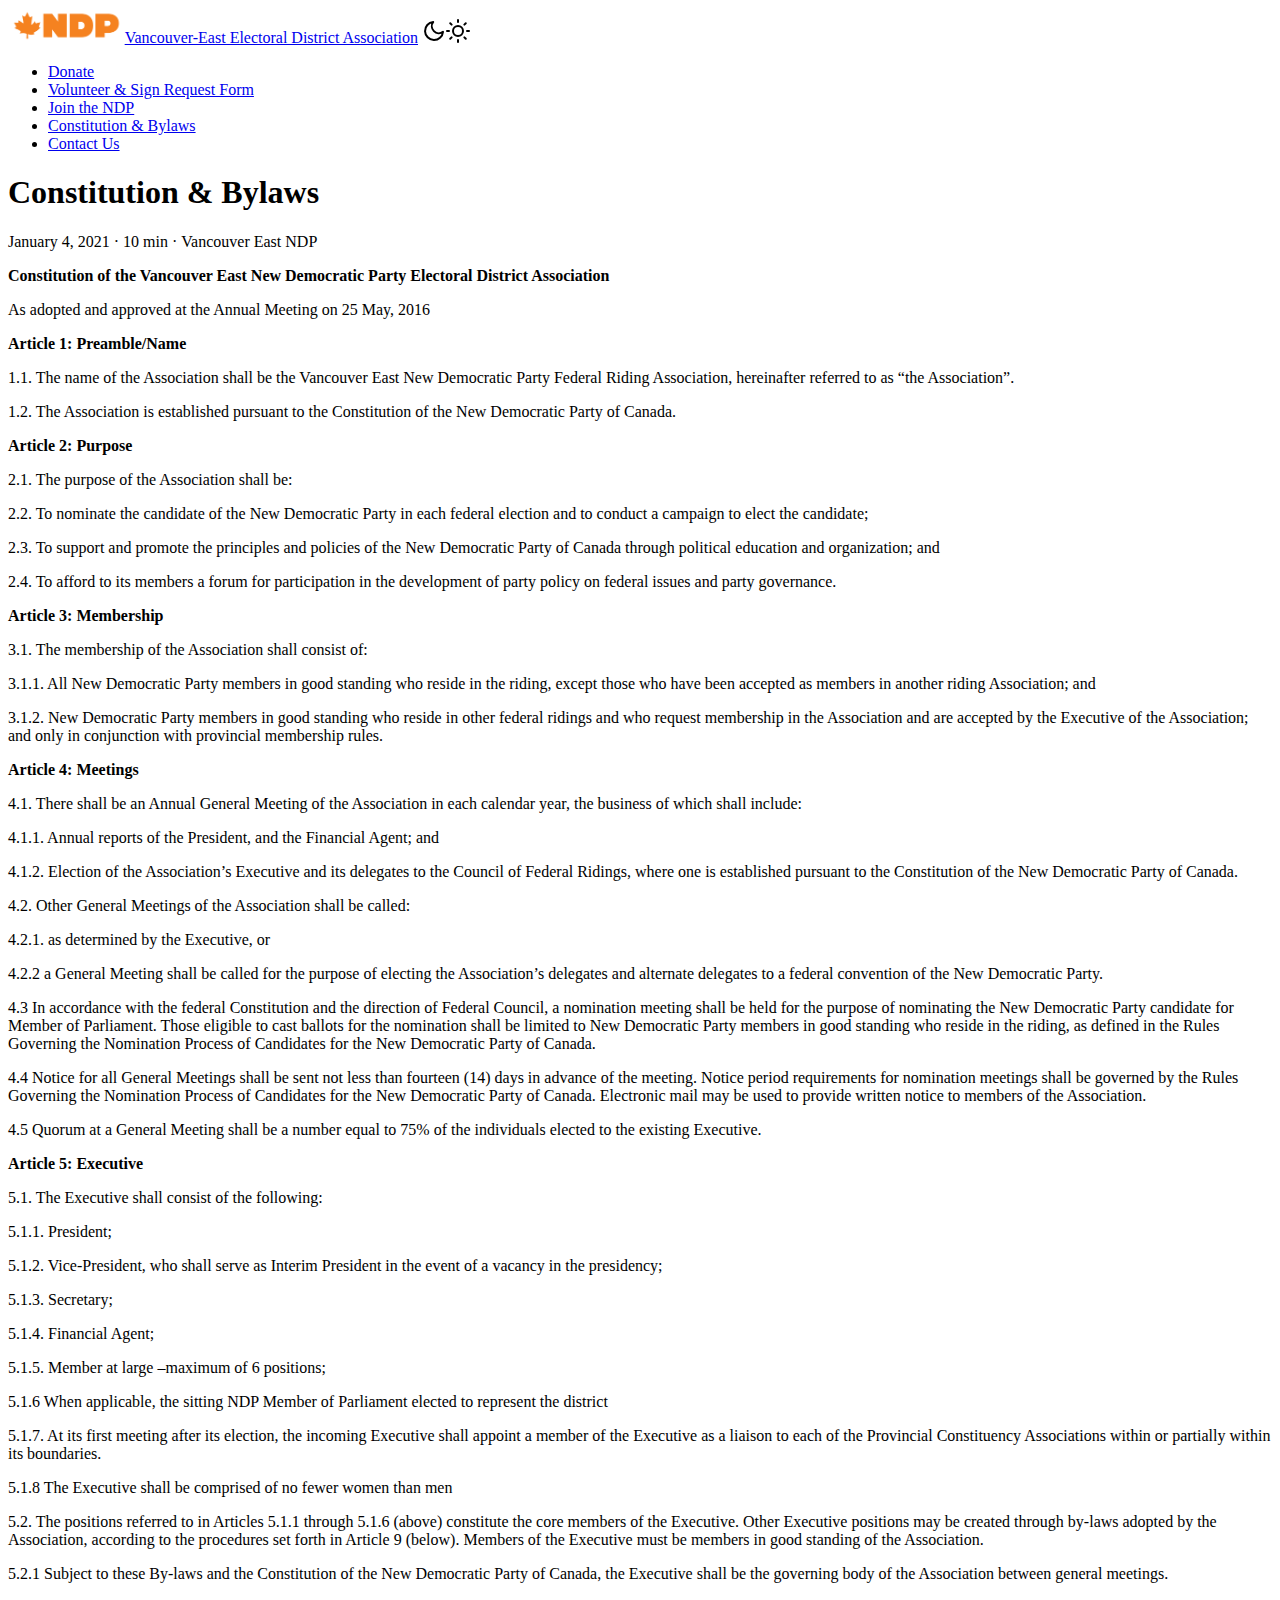
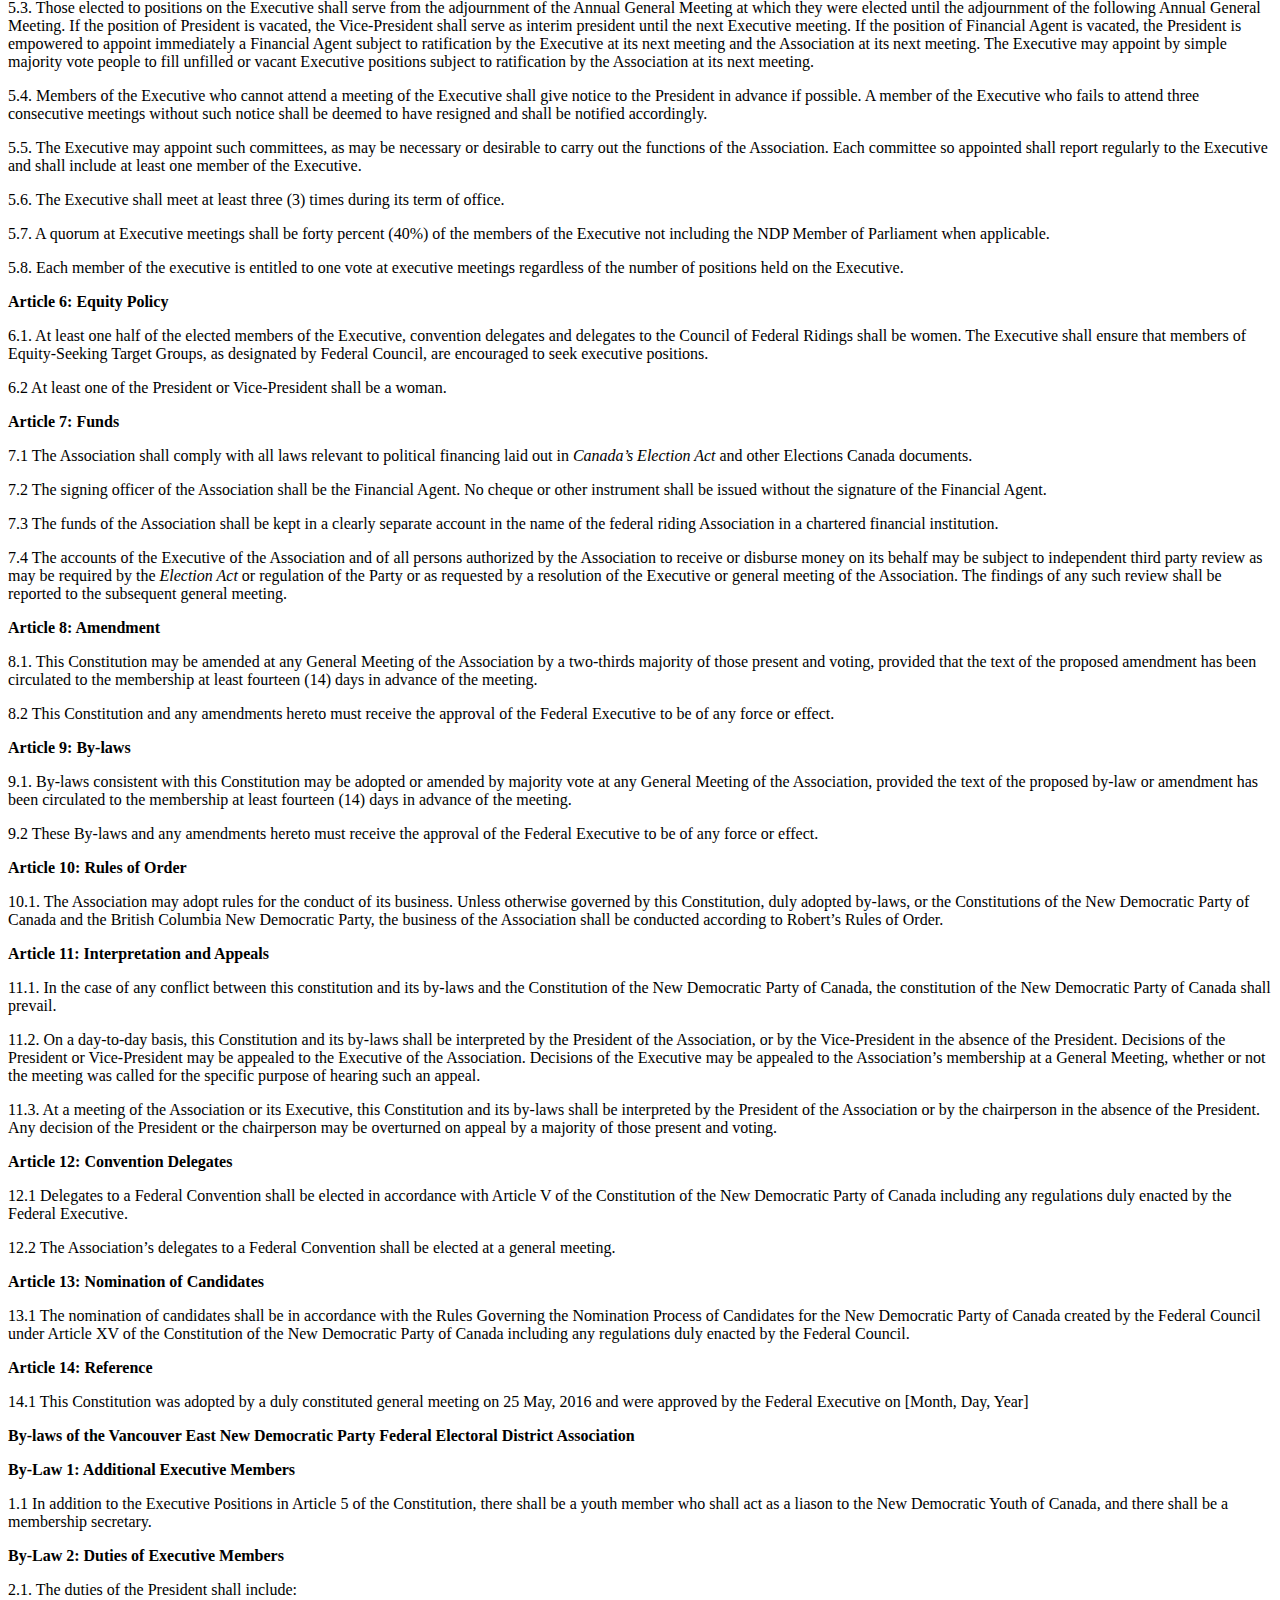
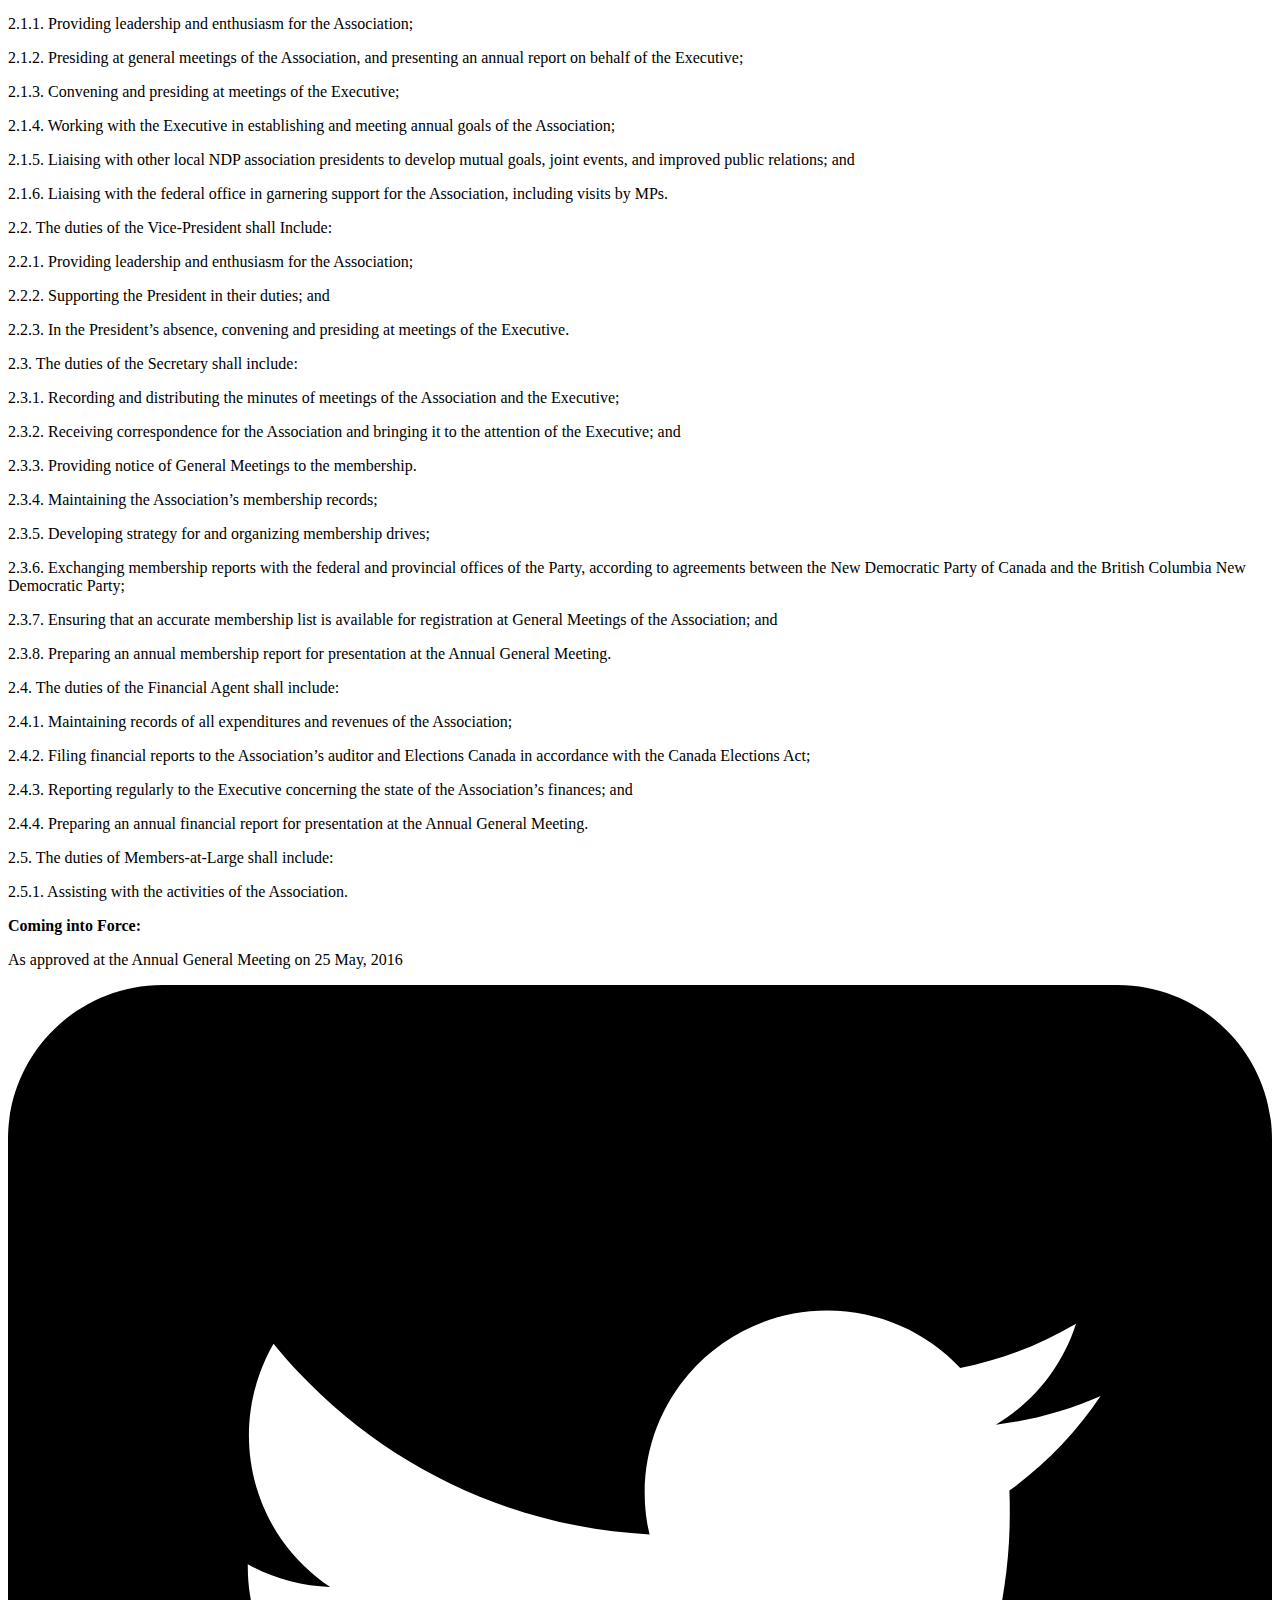
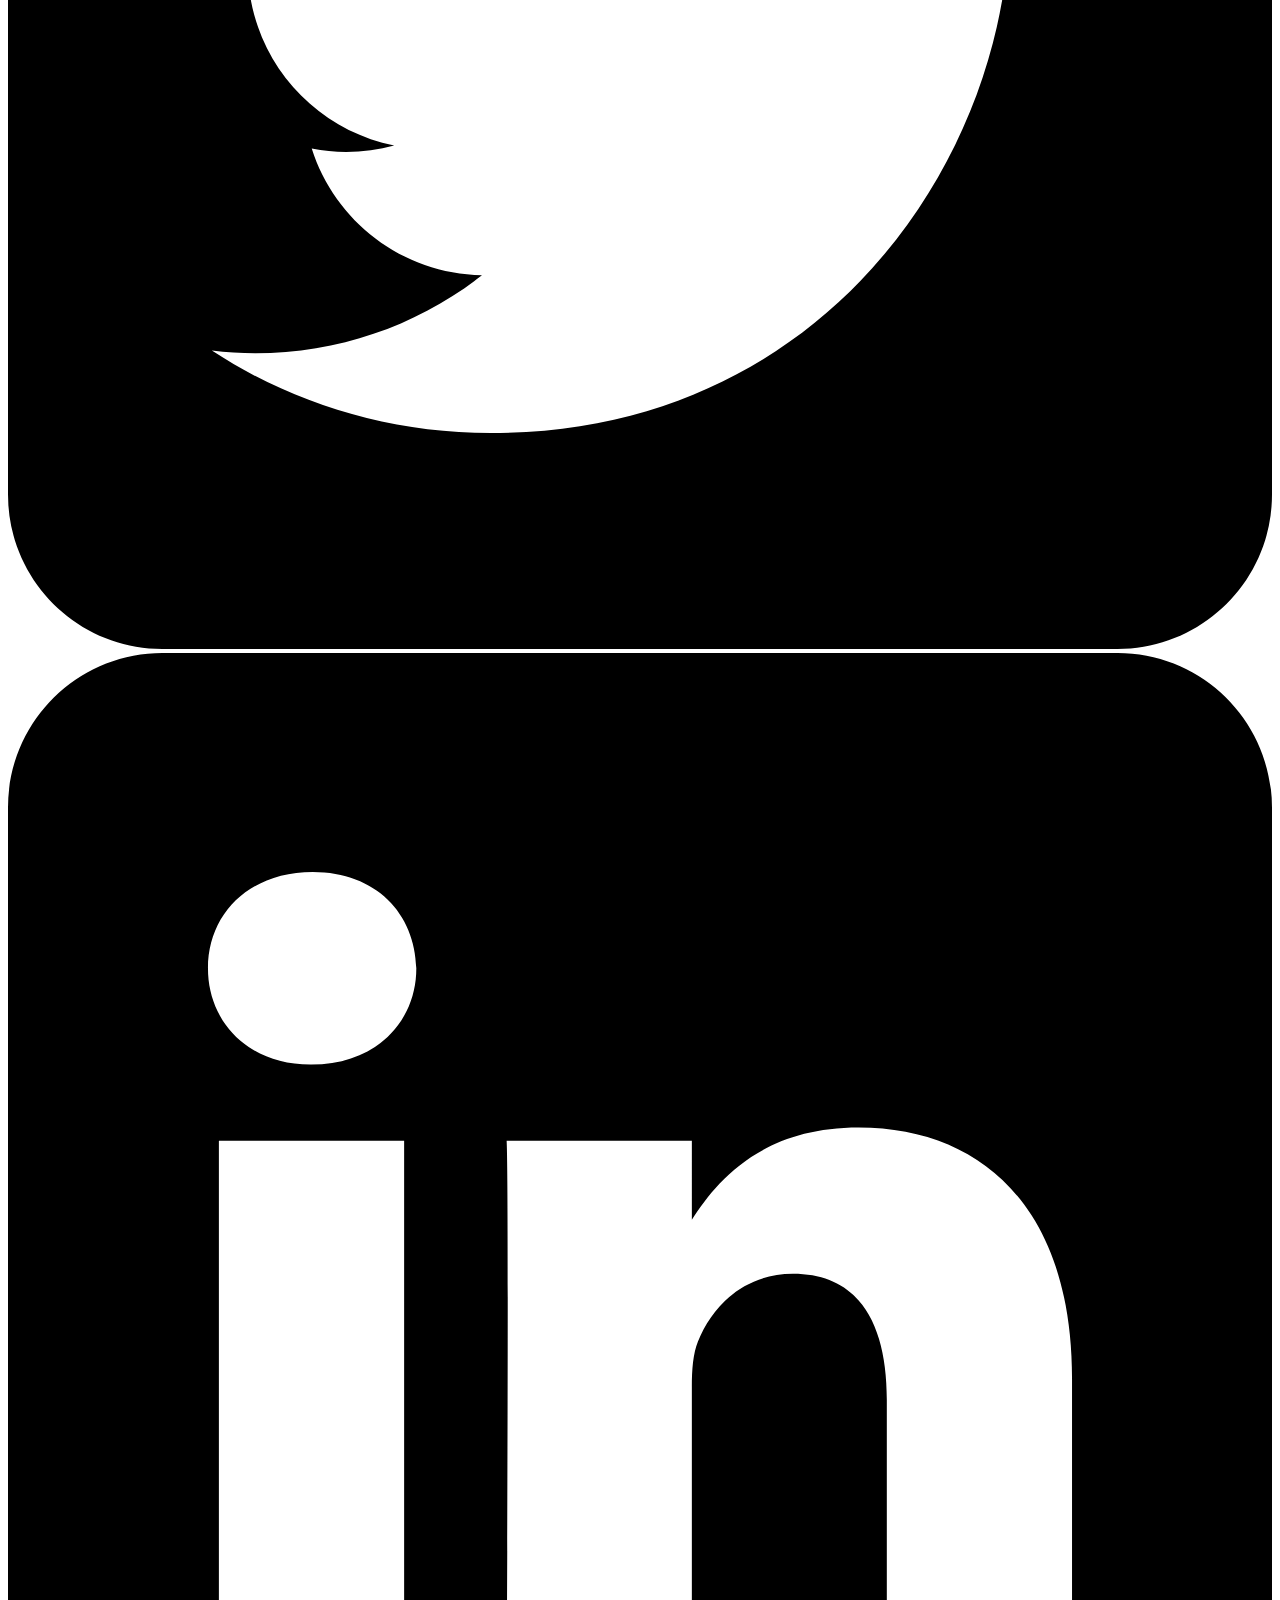
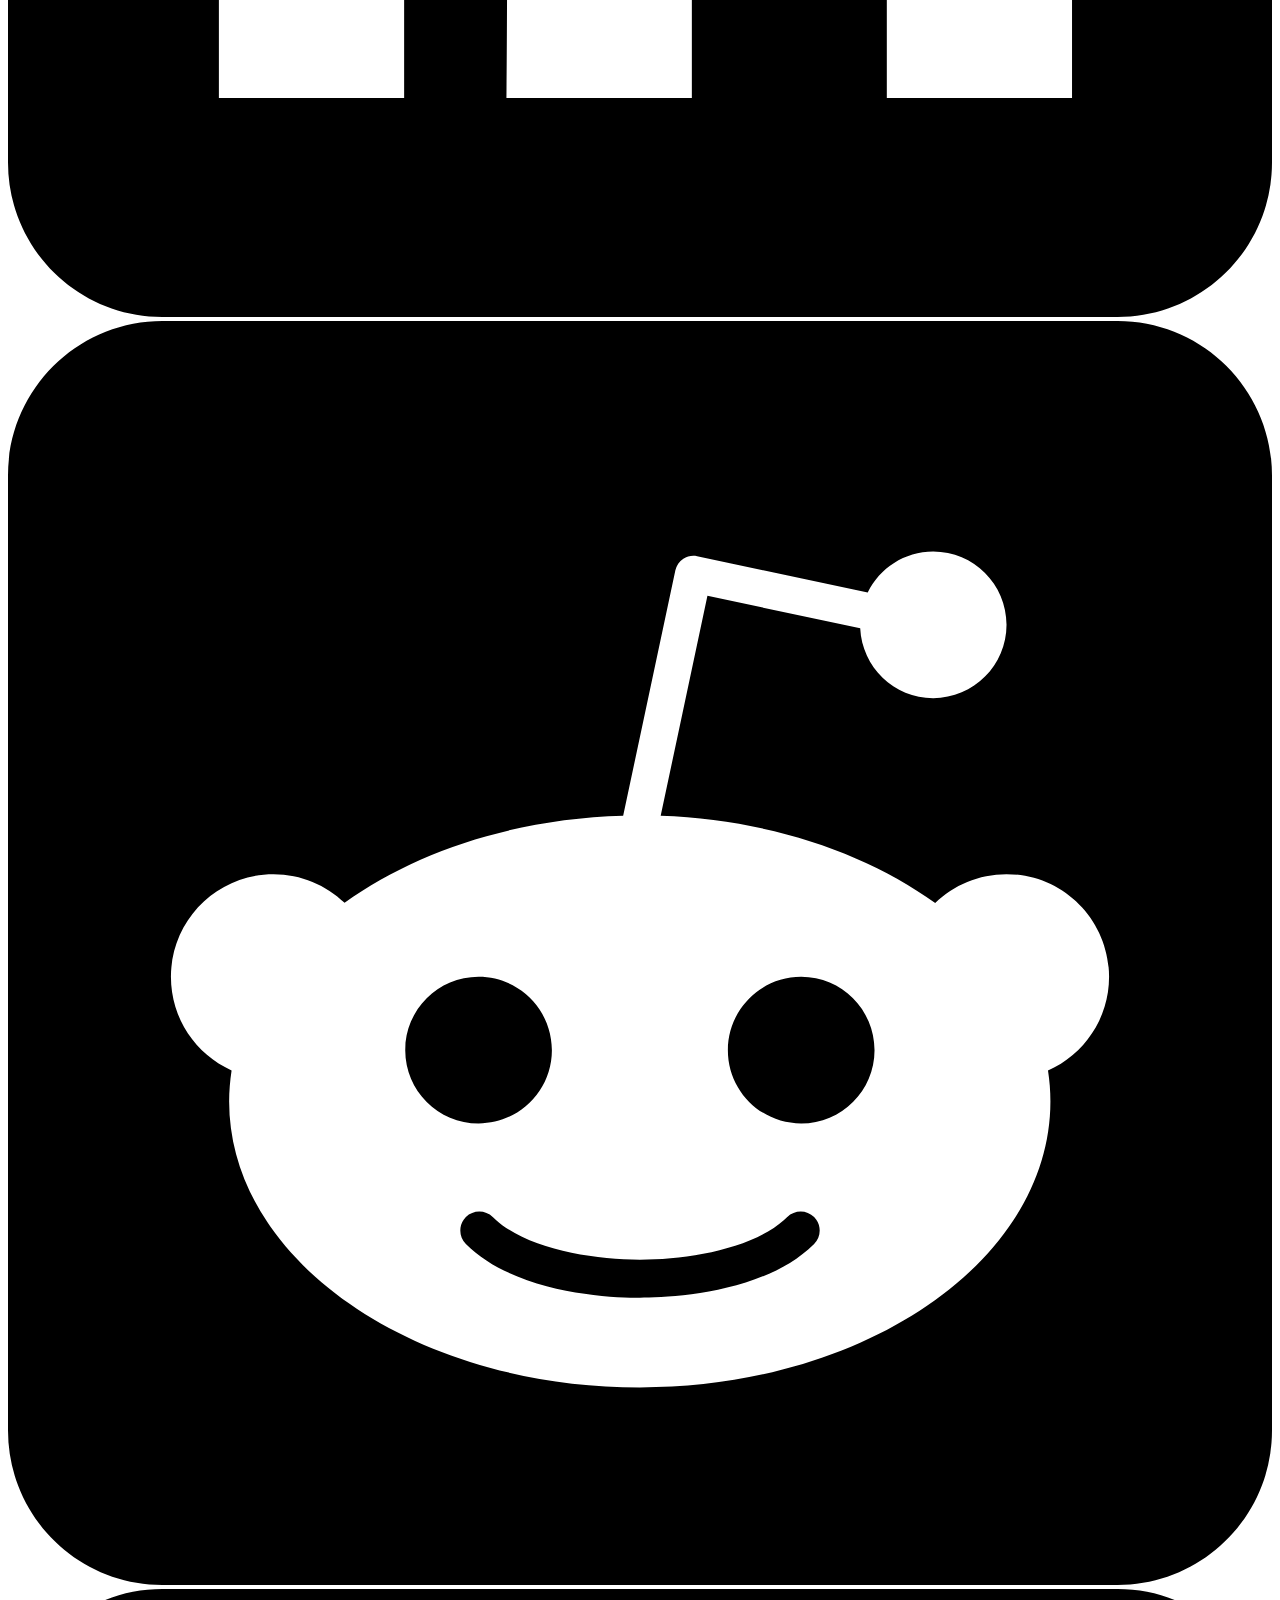
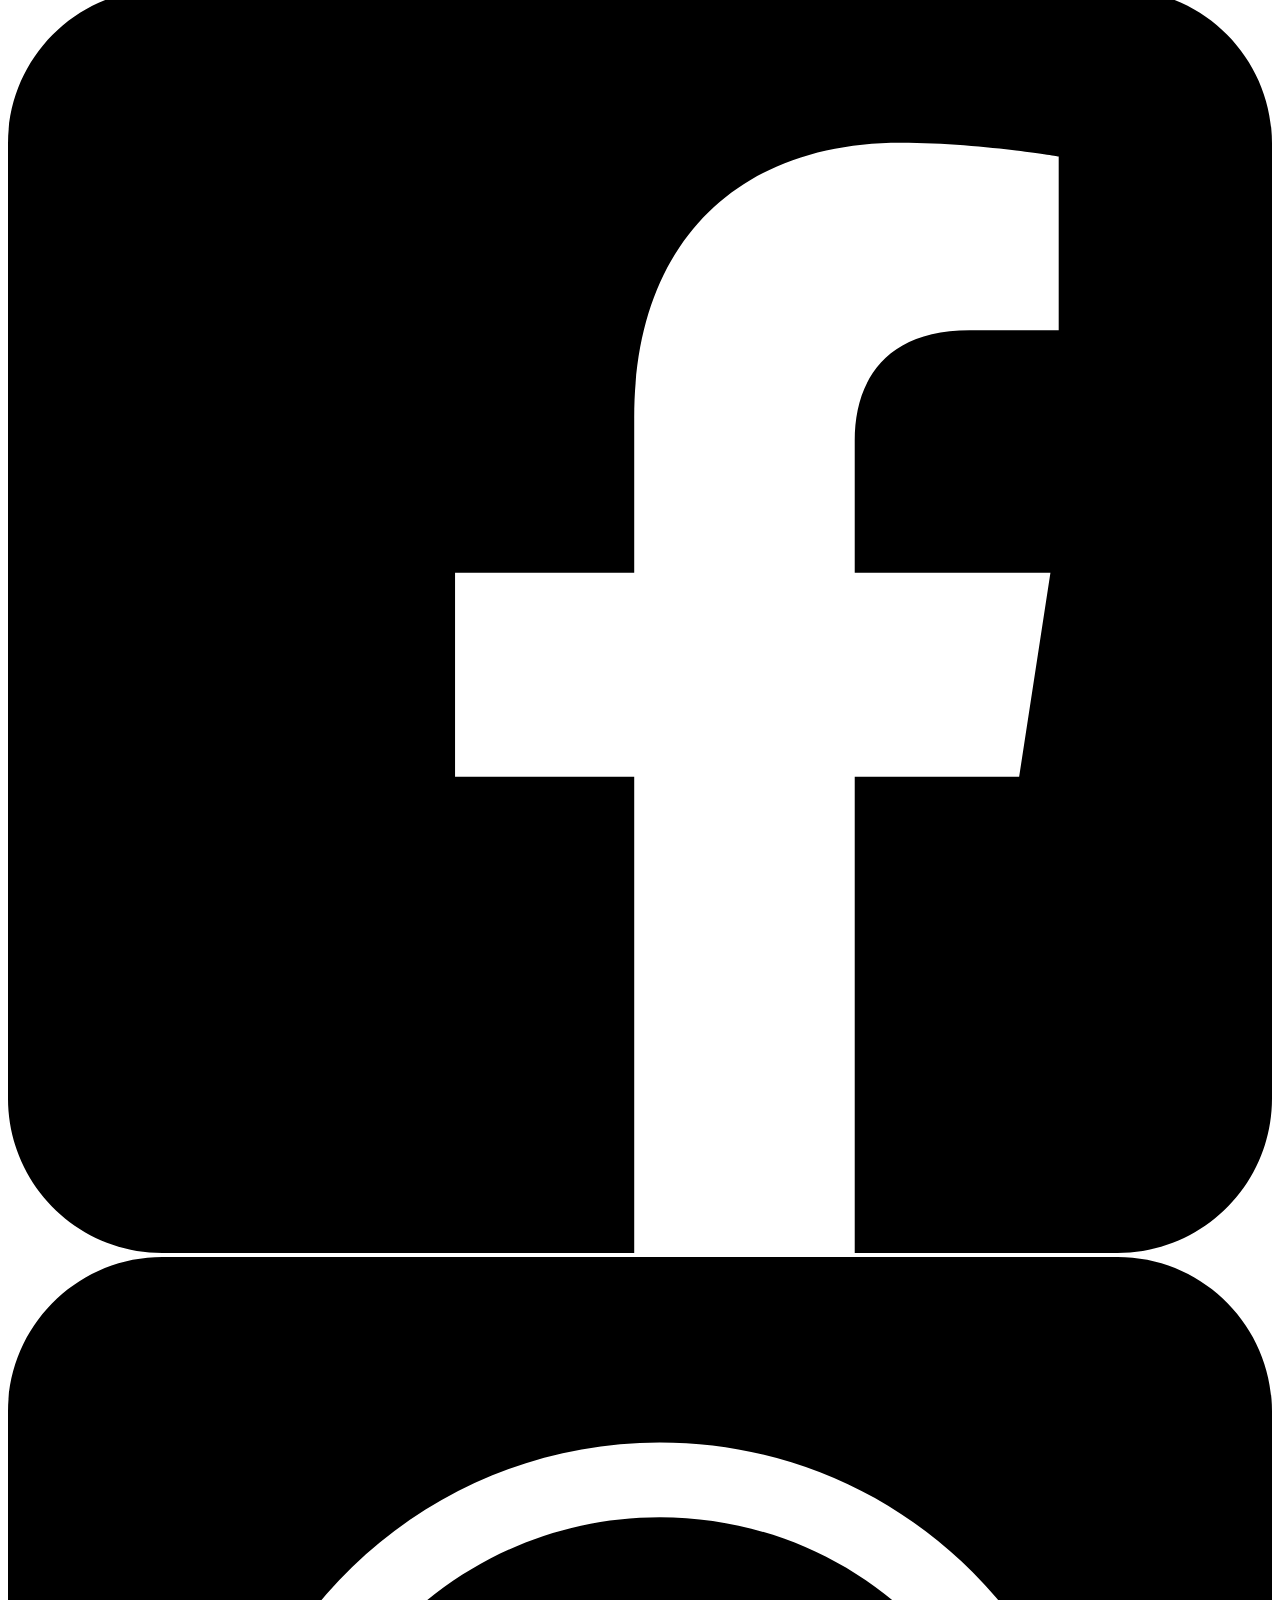
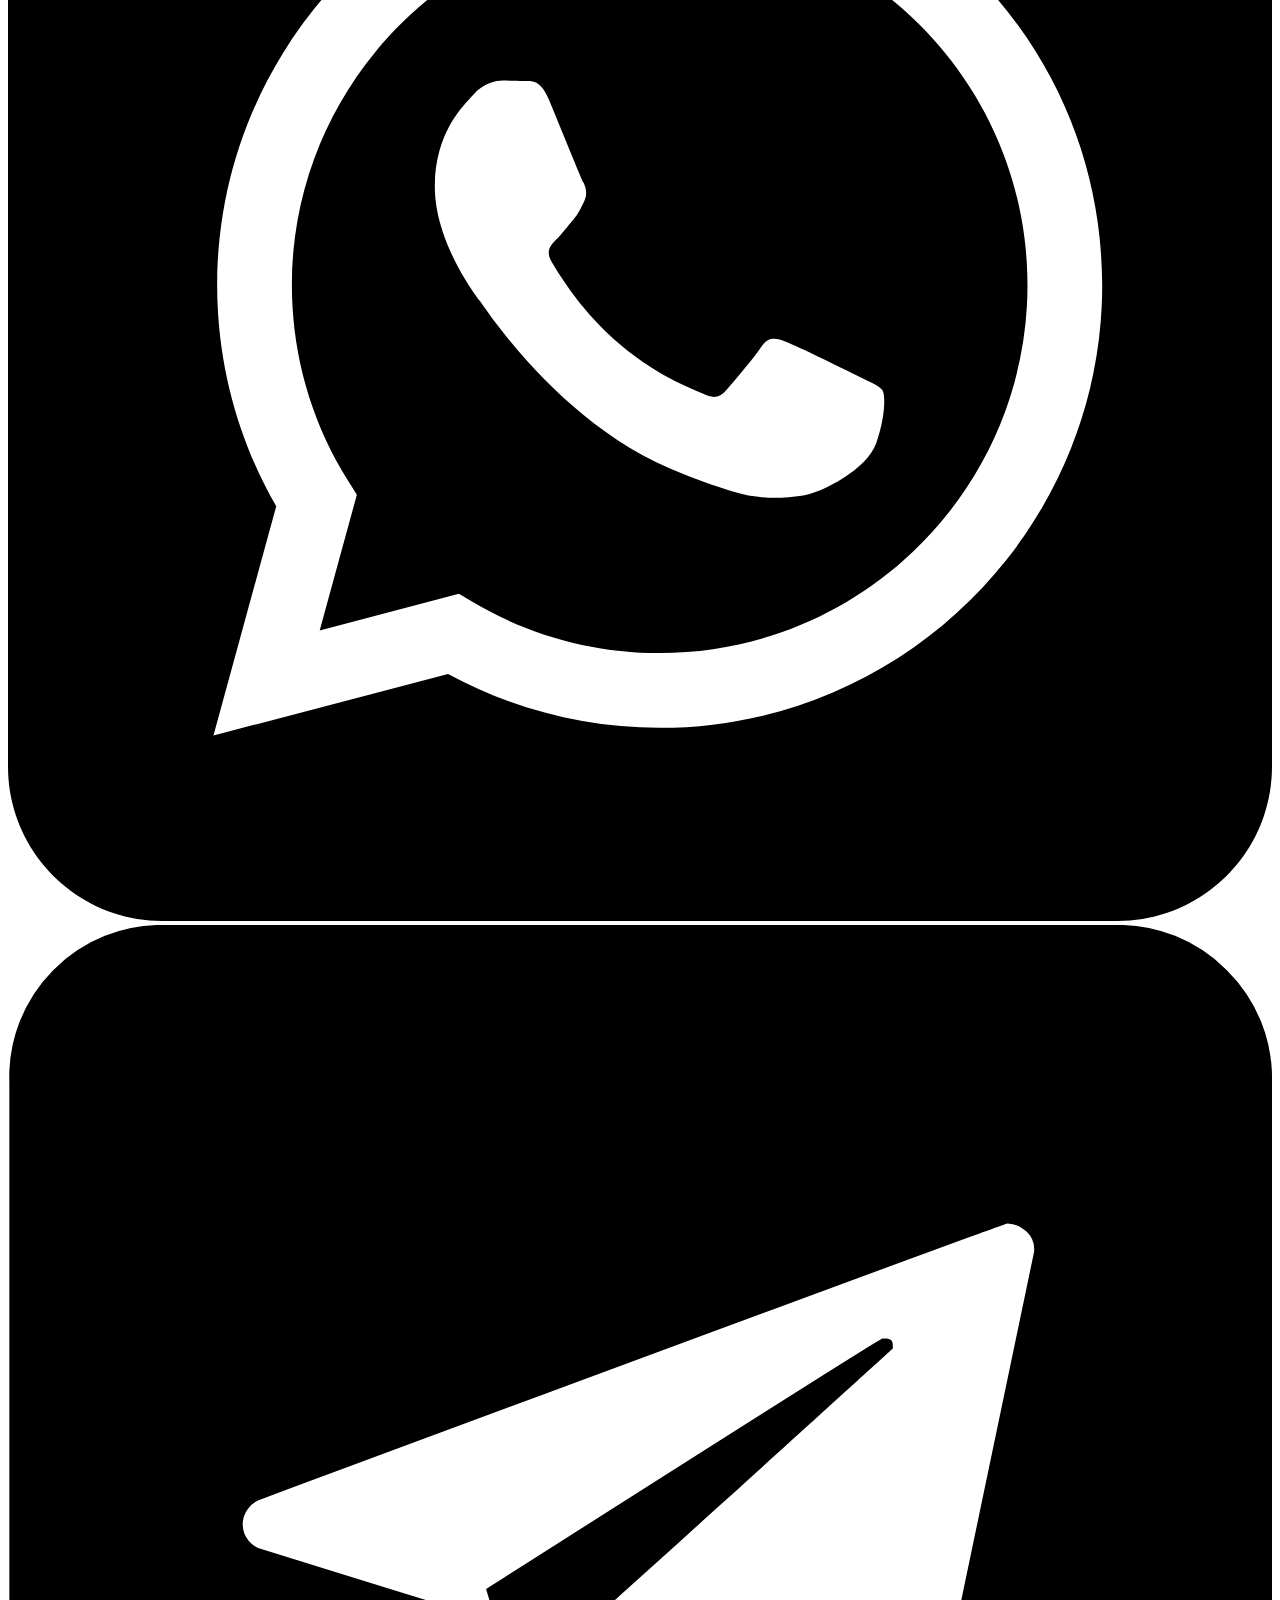
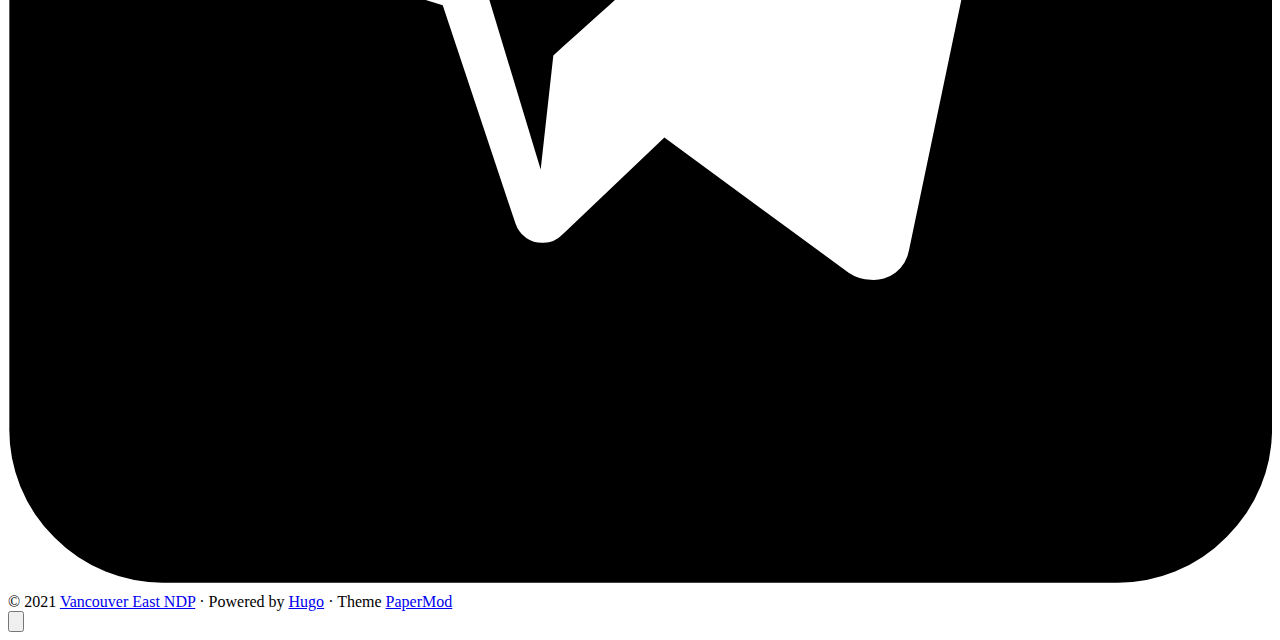
==== commit 3f7cd24f: "Latest Fundraiser, Cooking event" ====
--- a/bylaws/index.html
+++ b/bylaws/index.html
@@ -4,7 +4,7 @@
 1.1. The name of the Association shall be the Vancouver East New Democratic Party Federal Riding Association, hereinafter referred to as “the Association”.
 1.2. The Association is established pursuant to the Constitution of the New Democratic Party of Canada.
 Article 2: Purpose
-2.1. The purpose of the Association shall be:"><meta name=author content="Vancouver East NDP"><link rel=canonical href=//vancouvereastndp.ca/bylaws/><link href=//vancouvereastndp.ca/assets/css/stylesheet.min.19d8234f7520f2216aca845b9f292982671403accc7e754ceb099b228a5980fe.css integrity="sha256-GdgjT3Ug8iFqyoRbnykpgmcUA6zMfnVM6wmbIopZgP4=" rel="preload stylesheet" as=style><link rel=icon href=//vancouvereastndp.ca/favicon.ico><link rel=icon type=image/png sizes=16x16 href=//vancouvereastndp.ca/favicon-16x16.png><link rel=icon type=image/png sizes=32x32 href=//vancouvereastndp.ca/favicon-32x32.png><link rel=apple-touch-icon href=//vancouvereastndp.ca/apple-touch-icon.png><link rel=mask-icon href=//vancouvereastndp.ca/safari-pinned-tab.svg><meta name=theme-color content="#2e2e33"><meta name=msapplication-TileColor content="#2e2e33"><meta name=generator content="Hugo 0.80.0"><meta property="og:title" content="Constitution & Bylaws"><meta property="og:description" content="Constitution of the Vancouver East New Democratic Party Electoral District Association
+2.1. The purpose of the Association shall be:"><meta name=author content="Vancouver East NDP"><link rel=canonical href=//vancouvereastndp.ca/bylaws/><link href=//vancouvereastndp.ca/assets/css/stylesheet.min.f1a5d0a6e90ef9f5ba7f32b9912dfa0ab625a28f1e6d966de8ce7309cf1b9fbd.css integrity="sha256-8aXQpukO+fW6fzK5kS36CrYloo8ebZZt6M5zCc8bn70=" rel="preload stylesheet" as=style><link rel=icon href=//vancouvereastndp.ca/favicon.ico><link rel=icon type=image/png sizes=16x16 href=//vancouvereastndp.ca/favicon.ico><link rel=icon type=image/png sizes=32x32 href=//vancouvereastndp.ca/favicon.ico><link rel=apple-touch-icon href=//vancouvereastndp.ca/favicon.ico><link rel=mask-icon href=//vancouvereastndp.ca/favicon.ico><meta name=theme-color content="#2e2e33"><meta name=msapplication-TileColor content="#2e2e33"><meta name=generator content="Hugo 0.81.0"><meta property="og:title" content="Constitution & Bylaws"><meta property="og:description" content="Constitution of the Vancouver East New Democratic Party Electoral District Association
 As adopted and approved at the Annual Meeting on 25 May, 2016
 Article 1: Preamble/Name
 1.1. The name of the Association shall be the Vancouver East New Democratic Party Federal Riding Association, hereinafter referred to as “the Association”.
@@ -16,11 +16,10 @@
 1.1. The name of the Association shall be the Vancouver East New Democratic Party Federal Riding Association, hereinafter referred to as “the Association”.
 1.2. The Association is established pursuant to the Constitution of the New Democratic Party of Canada.
 Article 2: Purpose
-2.1. The purpose of the Association shall be:"><script type=application/ld+json>{"@context":"https://schema.org","@type":"BlogPosting","headline":"Constitution \u0026 Bylaws","name":"Constitution \u0026 Bylaws","description":"Constitution of the Vancouver East New Democratic Party Electoral District Association\nAs adopted and approved at the Annual Meeting on 25 May, 2016\nArticle 1: Preamble/Name\n1.1. …","keywords":[],"articleBody":"Constitution of the Vancouver East New Democratic Party Electoral District Association\nAs adopted and approved at the Annual Meeting on 25 May, 2016\nArticle 1: Preamble/Name\n1.1. The name of the Association shall be the Vancouver East New Democratic Party Federal Riding Association, hereinafter referred to as “the Association”.\n1.2. The Association is established pursuant to the Constitution of the New Democratic Party of Canada.\nArticle 2: Purpose\n2.1. The purpose of the Association shall be:\n2.2. To nominate the candidate of the New Democratic Party in each federal election and to conduct a campaign to elect the candidate;\n2.3. To support and promote the principles and policies of the New Democratic Party of Canada through political education and organization; and\n2.4. To afford to its members a forum for participation in the development of party policy on federal issues and party governance.\nArticle 3: Membership\n3.1. The membership of the Association shall consist of:\n3.1.1. All New Democratic Party members in good standing who reside in the riding, except those who have been accepted as members in another riding Association; and\n3.1.2. New Democratic Party members in good standing who reside in other federal ridings and who request membership in the Association and are accepted by the Executive of the Association; and only in conjunction with provincial membership rules.\nArticle 4: Meetings\n4.1. There shall be an Annual General Meeting of the Association in each calendar year, the business of which shall include:\n4.1.1. Annual reports of the President, and the Financial Agent; and\n4.1.2. Election of the Association’s Executive and its delegates to the Council of Federal Ridings, where one is established pursuant to the Constitution of the New Democratic Party of Canada.\n4.2. Other General Meetings of the Association shall be called:\n4.2.1. as determined by the Executive, or\n4.2.2 a General Meeting shall be called for the purpose of electing the Association’s delegates and alternate delegates to a federal convention of the New Democratic Party.\n4.3 In accordance with the federal Constitution and the direction of Federal Council, a nomination meeting shall be held for the purpose of nominating the New Democratic Party candidate for Member of Parliament. Those eligible to cast ballots for the nomination shall be limited to New Democratic Party members in good standing who reside in the riding, as defined in the Rules Governing the Nomination Process of Candidates for the New Democratic Party of Canada.\n4.4 Notice for all General Meetings shall be sent not less than fourteen (14) days in advance of the meeting. Notice period requirements for nomination meetings shall be governed by the Rules Governing the Nomination Process of Candidates for the New Democratic Party of Canada. Electronic mail may be used to provide written notice to members of the Association.\n4.5 Quorum at a General Meeting shall be a number equal to 75% of the individuals elected to the existing Executive.\nArticle 5: Executive\n5.1. The Executive shall consist of the following:\n5.1.1. President;\n5.1.2. Vice-President, who shall serve as Interim President in the event of a vacancy in the presidency;\n5.1.3. Secretary;\n5.1.4. Financial Agent;\n5.1.5. Member at large –maximum of 6 positions;\n5.1.6 When applicable, the sitting NDP Member of Parliament elected to represent the district\n5.1.7. At its first meeting after its election, the incoming Executive shall appoint a member of the Executive as a liaison to each of the Provincial Constituency Associations within or partially within its boundaries.\n5.1.8 The Executive shall be comprised of no fewer women than men\n5.2. The positions referred to in Articles 5.1.1 through 5.1.6 (above) constitute the core members of the Executive. Other Executive positions may be created through by-laws adopted by the Association, according to the procedures set forth in Article 9 (below). Members of the Executive must be members in good standing of the Association.\n5.2.1 Subject to these By-laws and the Constitution of the New Democratic Party of Canada, the Executive shall be the governing body of the Association between general meetings.\n5.3. Those elected to positions on the Executive shall serve from the adjournment of the Annual General Meeting at which they were elected until the adjournment of the following Annual General Meeting. If the position of President is vacated, the Vice-President shall serve as interim president until the next Executive meeting. If the position of Financial Agent is vacated, the President is empowered to appoint immediately a Financial Agent subject to ratification by the Executive at its next meeting and the Association at its next meeting. The Executive may appoint by simple majority vote people to fill unfilled or vacant Executive positions subject to ratification by the Association at its next meeting.\n5.4. Members of the Executive who cannot attend a meeting of the Executive shall give notice to the President in advance if possible. A member of the Executive who fails to attend three consecutive meetings without such notice shall be deemed to have resigned and shall be notified accordingly.\n5.5. The Executive may appoint such committees, as may be necessary or desirable to carry out the functions of the Association. Each committee so appointed shall report regularly to the Executive and shall include at least one member of the Executive.\n5.6. The Executive shall meet at least three (3) times during its term of office.\n5.7. A quorum at Executive meetings shall be forty percent (40%) of the members of the Executive not including the NDP Member of Parliament when applicable.\n5.8. Each member of the executive is entitled to one vote at executive meetings regardless of the number of positions held on the Executive.\nArticle 6: Equity Policy\n6.1. At least one half of the elected members of the Executive, convention delegates and delegates to the Council of Federal Ridings shall be women. The Executive shall ensure that members of Equity-Seeking Target Groups, as designated by Federal Council, are encouraged to seek executive positions.\n6.2 At least one of the President or Vice-President shall be a woman.\nArticle 7: Funds\n7.1 The Association shall comply with all laws relevant to political financing laid out in Canada’s Election Act and other Elections Canada documents.\n7.2 The signing officer of the Association shall be the Financial Agent. No cheque or other instrument shall be issued without the signature of the Financial Agent.\n7.3 The funds of the Association shall be kept in a clearly separate account in the name of the federal riding Association in a chartered financial institution.\n7.4 The accounts of the Executive of the Association and of all persons authorized by the Association to receive or disburse money on its behalf may be subject to independent third party review as may be required by the Election Act or regulation of the Party or as requested by a resolution of the Executive or general meeting of the Association. The findings of any such review shall be reported to the subsequent general meeting.\nArticle 8: Amendment\n8.1. This Constitution may be amended at any General Meeting of the Association by a two-thirds majority of those present and voting, provided that the text of the proposed amendment has been circulated to the membership at least fourteen (14) days in advance of the meeting.\n8.2 This Constitution and any amendments hereto must receive the approval of the Federal Executive to be of any force or effect.\nArticle 9: By-laws\n9.1. By-laws consistent with this Constitution may be adopted or amended by majority vote at any General Meeting of the Association, provided the text of the proposed by-law or amendment has been circulated to the membership at least fourteen (14) days in advance of the meeting.\n9.2 These By-laws and any amendments hereto must receive the approval of the Federal Executive to be of any force or effect.\nArticle 10: Rules of Order\n10.1. The Association may adopt rules for the conduct of its business. Unless otherwise governed by this Constitution, duly adopted by-laws, or the Constitutions of the New Democratic Party of Canada and the British Columbia New Democratic Party, the business of the Association shall be conducted according to Robert’s Rules of Order.\nArticle 11: Interpretation and Appeals\n11.1. In the case of any conflict between this constitution and its by-laws and the Constitution of the New Democratic Party of Canada, the constitution of the New Democratic Party of Canada shall prevail.\n11.2. On a day-to-day basis, this Constitution and its by-laws shall be interpreted by the President of the Association, or by the Vice-President in the absence of the President. Decisions of the President or Vice-President may be appealed to the Executive of the Association. Decisions of the Executive may be appealed to the Association’s membership at a General Meeting, whether or not the meeting was called for the specific purpose of hearing such an appeal.\n11.3. At a meeting of the Association or its Executive, this Constitution and its by-laws shall be interpreted by the President of the Association or by the chairperson in the absence of the President. Any decision of the President or the chairperson may be overturned on appeal by a majority of those present and voting.\nArticle 12: Convention Delegates\n12.1 Delegates to a Federal Convention shall be elected in accordance with Article V of the Constitution of the New Democratic Party of Canada including any regulations duly enacted by the Federal Executive.\n12.2 The Association’s delegates to a Federal Convention shall be elected at a general meeting.\nArticle 13: Nomination of Candidates\n13.1 The nomination of candidates shall be in accordance with the Rules Governing the Nomination Process of Candidates for the New Democratic Party of Canada created by the Federal Council under Article XV of the Constitution of the New Democratic Party of Canada including any regulations duly enacted by the Federal Council.\nArticle 14: Reference\n14.1 This Constitution was adopted by a duly constituted general meeting on 25 May, 2016 and were approved by the Federal Executive on [Month, Day, Year]\nBy-laws of the Vancouver East New Democratic Party Federal Electoral District Association\nBy-Law 1: Additional Executive Members\n1.1 In addition to the Executive Positions in Article 5 of the Constitution, there shall be a youth member who shall act as a liason to the New Democratic Youth of Canada, and there shall be a membership secretary.\nBy-Law 2: Duties of Executive Members\n2.1. The duties of the President shall include:\n2.1.1. Providing leadership and enthusiasm for the Association;\n2.1.2. Presiding at general meetings of the Association, and presenting an annual report on behalf of the Executive;\n2.1.3. Convening and presiding at meetings of the Executive;\n2.1.4. Working with the Executive in establishing and meeting annual goals of the Association;\n2.1.5. Liaising with other local NDP association presidents to develop mutual goals, joint events, and improved public relations; and\n2.1.6. Liaising with the federal office in garnering support for the Association, including visits by MPs.\n2.2. The duties of the Vice-President shall Include:\n2.2.1. Providing leadership and enthusiasm for the Association;\n2.2.2. Supporting the President in their duties; and\n2.2.3. In the President’s absence, convening and presiding at meetings of the Executive.\n2.3. The duties of the Secretary shall include:\n2.3.1. Recording and distributing the minutes of meetings of the Association and the Executive;\n2.3.2. Receiving correspondence for the Association and bringing it to the attention of the Executive; and\n2.3.3. Providing notice of General Meetings to the membership.\n2.3.4. Maintaining the Association’s membership records;\n2.3.5. Developing strategy for and organizing membership drives;\n2.3.6. Exchanging membership reports with the federal and provincial offices of the Party, according to agreements between the New Democratic Party of Canada and the British Columbia New Democratic Party;\n2.3.7. Ensuring that an accurate membership list is available for registration at General Meetings of the Association; and\n2.3.8. Preparing an annual membership report for presentation at the Annual General Meeting.\n2.4. The duties of the Financial Agent shall include:\n2.4.1. Maintaining records of all expenditures and revenues of the Association;\n2.4.2. Filing financial reports to the Association’s auditor and Elections Canada in accordance with the Canada Elections Act;\n2.4.3. Reporting regularly to the Executive concerning the state of the Association’s finances; and\n2.4.4. Preparing an annual financial report for presentation at the Annual General Meeting.\n2.5. The duties of Members-at-Large shall include:\n2.5.1. Assisting with the activities of the Association.\nComing into Force:\nAs approved at the Annual General Meeting on 25 May, 2016\n","wordCount":"2066","inLanguage":"en","datePublished":"2021-01-04T14:40:09-08:00","dateModified":"2021-01-04T14:40:09-08:00","author":{"@type":"Person","name":"Vancouver East NDP"},"mainEntityOfPage":{"@type":"WebPage","@id":"//vancouvereastndp.ca/bylaws/"},"publisher":{"@type":"Organization","name":"Vancouver East NDP","logo":{"@type":"ImageObject","url":"//vancouvereastndp.ca/favicon.ico"}}}</script></head><body id=top><script>if(localStorage.getItem("pref-theme")==="dark"){document.body.classList.add('dark');}else if(localStorage.getItem("pref-theme")==="light"){document.body.classList.remove('dark')}else if(window.matchMedia('(prefers-color-scheme: dark)').matches){document.body.classList.add('dark');}</script><noscript><style type=text/css>.theme-toggle,.top-link{display:none}</style></noscript><header class=header><nav class=nav><div class=logo><a href=//vancouvereastndp.ca/ accesskey=h title="Vancouver-East Electoral District Association (Alt + H)"><img src=logo.png alt=logo aria-label=logo height=35>Vancouver-East Electoral District Association</a>
-<span class=logo-switches><span class=theme-toggle title="(Alt + T)"><a id=theme-toggle accesskey=t><svg id="moon" xmlns="http://www.w3.org/2000/svg" width="24" height="24" viewBox="0 0 24 24" fill="none" stroke="currentcolor" stroke-width="2" stroke-linecap="round" stroke-linejoin="round"><path d="M21 12.79A9 9 0 1111.21 3 7 7 0 0021 12.79z"/></svg><svg id="sun" xmlns="http://www.w3.org/2000/svg" width="24" height="24" viewBox="0 0 24 24" fill="none" stroke="currentcolor" stroke-width="2" stroke-linecap="round" stroke-linejoin="round"><circle cx="12" cy="12" r="5"/><line x1="12" y1="1" x2="12" y2="3"/><line x1="12" y1="21" x2="12" y2="23"/><line x1="4.22" y1="4.22" x2="5.64" y2="5.64"/><line x1="18.36" y1="18.36" x2="19.78" y2="19.78"/><line x1="1" y1="12" x2="3" y2="12"/><line x1="21" y1="12" x2="23" y2="12"/><line x1="4.22" y1="19.78" x2="5.64" y2="18.36"/><line x1="18.36" y1="5.64" x2="19.78" y2="4.22"/></svg></a></span></span></div><ul class=menu id=menu onscroll=menu_on_scroll()><li><a href=https://ndp.ca/donate/59035 title=Donate><span>Donate</span></a></li><li><a href=https://forms.gle/MmdW33fwLpJxw7Wr6 title="Volunteer & Sign Request Form"><span>Volunteer & Sign Request Form</span></a></li><li><a href=https://www.ndp.ca/join title="Join the NDP"><span>Join the NDP</span></a></li><li><a href=//vancouvereastndp.ca/bylaws title="Constitution & Bylaws"><span class=active>Constitution & Bylaws</span></a></li><li><a href=mailto:info@vancouvereastndp.ca title="Contact Us"><span>Contact Us</span></a></li></ul></nav></header><main class=main><article class=post-single><header class=post-header><h1 class=post-title>Constitution & Bylaws</h1><div class=post-description></div><div class=post-meta>January 4, 2021&nbsp;·&nbsp;10 min&nbsp;·&nbsp;Vancouver East NDP</div></header><div class=post-content><p><strong>Constitution of the Vancouver East New Democratic Party Electoral District Association</strong></p><p>As adopted and approved at the Annual Meeting on 25 May, 2016</p><p><strong>Article 1: Preamble/Name</strong></p><p>1.1. The name of the Association shall be the Vancouver East New Democratic Party Federal Riding Association, hereinafter referred to as “the Association”.</p><p>1.2. The Association is established pursuant to the Constitution of the New Democratic Party of Canada.</p><p><strong>Article 2: Purpose</strong></p><p>2.1. The purpose of the Association shall be:</p><p>2.2. To nominate the candidate of the New Democratic Party in each federal election and to conduct a campaign to elect the candidate;</p><p>2.3. To support and promote the principles and policies of the New Democratic Party of Canada through political education and organization; and</p><p>2.4. To afford to its members a forum for participation in the development of party policy on federal issues and party governance.</p><p><strong>Article 3: Membership</strong></p><p>3.1. The membership of the Association shall consist of:</p><p>3.1.1. All New Democratic Party members in good standing who reside in the riding, except those who have been accepted as members in another riding Association; and</p><p>3.1.2. New Democratic Party members in good standing who reside in other federal ridings and who request membership in the Association and are accepted by the Executive of the Association; and only in conjunction with provincial membership rules.</p><p><strong>Article 4: Meetings</strong></p><p>4.1. There shall be an Annual General Meeting of the Association in each calendar year, the business of which shall include:</p><p>4.1.1. Annual reports of the President, and the Financial Agent; and</p><p>4.1.2. Election of the Association’s Executive and its delegates to the Council of Federal Ridings, where one is established pursuant to the Constitution of the New Democratic Party of Canada.</p><p>4.2. Other General Meetings of the Association shall be called:</p><p>4.2.1. as determined by the Executive, or</p><p>4.2.2 a General Meeting shall be called for the purpose of electing the Association’s delegates and alternate delegates to a federal convention of the New Democratic Party.</p><p>4.3 In accordance with the federal Constitution and the direction of Federal Council, a nomination meeting shall be held for the purpose of nominating the New Democratic Party candidate for Member of Parliament. Those eligible to cast ballots for the nomination shall be limited to New Democratic Party members in good standing who reside in the riding, as defined in the Rules Governing the Nomination Process of Candidates for the New Democratic Party of Canada.</p><p>4.4 Notice for all General Meetings shall be sent not less than fourteen (14) days in advance of the meeting. Notice period requirements for nomination meetings shall be governed by the Rules Governing the Nomination Process of Candidates for the New Democratic Party of Canada. Electronic mail may be used to provide written notice to members of the Association.</p><p>4.5 Quorum at a General Meeting shall be a number equal to 75% of the individuals elected to the existing Executive.</p><p><strong>Article 5: Executive</strong></p><p>5.1. The Executive shall consist of the following:</p><p>5.1.1. President;</p><p>5.1.2. Vice-President, who shall serve as Interim President in the event of a vacancy in the presidency;</p><p>5.1.3. Secretary;</p><p>5.1.4. Financial Agent;</p><p>5.1.5. Member at large –maximum of 6 positions;</p><p>5.1.6 When applicable, the sitting NDP Member of Parliament elected to represent the district</p><p>5.1.7. At its first meeting after its election, the incoming Executive shall appoint a member of the Executive as a liaison to each of the Provincial Constituency Associations within or partially within its boundaries.</p><p>5.1.8 The Executive shall be comprised of no fewer women than men</p><p>5.2. The positions referred to in Articles 5.1.1 through 5.1.6 (above) constitute the core members of the Executive. Other Executive positions may be created through by-laws adopted by the Association, according to the procedures set forth in Article 9 (below). Members of the Executive must be members in good standing of the Association.</p><p>5.2.1 Subject to these By-laws and the Constitution of the New Democratic Party of Canada, the Executive shall be the governing body of the Association between general meetings.</p><p>5.3. Those elected to positions on the Executive shall serve from the adjournment of the Annual General Meeting at which they were elected until the adjournment of the following Annual General Meeting. If the position of President is vacated, the Vice-President shall serve as interim president until the next Executive meeting. If the position of Financial Agent is vacated, the President is empowered to appoint immediately a Financial Agent subject to ratification by the Executive at its next meeting and the Association at its next meeting. The Executive may appoint by simple majority vote people to fill unfilled or vacant Executive positions subject to ratification by the Association at its next meeting.</p><p>5.4. Members of the Executive who cannot attend a meeting of the Executive shall give notice to the President in advance if possible. A member of the Executive who fails to attend three consecutive meetings without such notice shall be deemed to have resigned and shall be notified accordingly.</p><p>5.5. The Executive may appoint such committees, as may be necessary or desirable to carry out the functions of the Association. Each committee so appointed shall report regularly to the Executive and shall include at least one member of the Executive.</p><p>5.6. The Executive shall meet at least three (3) times during its term of office.</p><p>5.7. A quorum at Executive meetings shall be forty percent (40%) of the members of the Executive not including the NDP Member of Parliament when applicable.</p><p>5.8. Each member of the executive is entitled to one vote at executive meetings regardless of the number of positions held on the Executive.</p><p><strong>Article 6: Equity Policy</strong></p><p>6.1. At least one half of the elected members of the Executive, convention delegates and delegates to the Council of Federal Ridings shall be women. The Executive shall ensure that members of Equity-Seeking Target Groups, as designated by Federal Council, are encouraged to seek executive positions.</p><p>6.2 At least one of the President or Vice-President shall be a woman.</p><p><strong>Article 7: Funds</strong></p><p>7.1 The Association shall comply with all laws relevant to political financing laid out in <em>Canada’s Election Act</em> and other Elections Canada documents.</p><p>7.2 The signing officer of the Association shall be the Financial Agent. No cheque or other instrument shall be issued without the signature of the Financial Agent.</p><p>7.3 The funds of the Association shall be kept in a clearly separate account in the name of the federal riding Association in a chartered financial institution.</p><p>7.4 The accounts of the Executive of the Association and of all persons authorized by the Association to receive or disburse money on its behalf may be subject to independent third party review as may be required by the <em>Election Act</em> or regulation of the Party or as requested by a resolution of the Executive or general meeting of the Association. The findings of any such review shall be reported to the subsequent general meeting.</p><p><strong>Article 8: Amendment</strong></p><p>8.1. This Constitution may be amended at any General Meeting of the Association by a two-thirds majority of those present and voting, provided that the text of the proposed amendment has been circulated to the membership at least fourteen (14) days in advance of the meeting.</p><p>8.2 This Constitution and any amendments hereto must receive the approval of the Federal Executive to be of any force or effect.</p><p><strong>Article 9: By-laws</strong></p><p>9.1. By-laws consistent with this Constitution may be adopted or amended by majority vote at any General Meeting of the Association, provided the text of the proposed by-law or amendment has been circulated to the membership at least fourteen (14) days in advance of the meeting.</p><p>9.2 These By-laws and any amendments hereto must receive the approval of the Federal Executive to be of any force or effect.</p><p><strong>Article 10: Rules of Order</strong></p><p>10.1. The Association may adopt rules for the conduct of its business. Unless otherwise governed by this Constitution, duly adopted by-laws, or the Constitutions of the New Democratic Party of Canada and the British Columbia New Democratic Party, the business of the Association shall be conducted according to Robert&rsquo;s Rules of Order.</p><p><strong>Article 11: Interpretation and Appeals</strong></p><p>11.1. In the case of any conflict between this constitution and its by-laws and the Constitution of the New Democratic Party of Canada, the constitution of the New Democratic Party of Canada shall prevail.</p><p>11.2. On a day-to-day basis, this Constitution and its by-laws shall be interpreted by the President of the Association, or by the Vice-President in the absence of the President. Decisions of the President or Vice-President may be appealed to the Executive of the Association. Decisions of the Executive may be appealed to the Association&rsquo;s membership at a General Meeting, whether or not the meeting was called for the specific purpose of hearing such an appeal.</p><p>11.3. At a meeting of the Association or its Executive, this Constitution and its by-laws shall be interpreted by the President of the Association or by the chairperson in the absence of the President. Any decision of the President or the chairperson may be overturned on appeal by a majority of those present and voting.</p><p><strong>Article 12: Convention Delegates</strong></p><p>12.1 Delegates to a Federal Convention shall be elected in accordance with Article V of the Constitution of the New Democratic Party of Canada including any regulations duly enacted by the Federal Executive.</p><p>12.2 The Association’s delegates to a Federal Convention shall be elected at a general meeting.</p><p><strong>Article 13: Nomination of Candidates</strong></p><p>13.1 The nomination of candidates shall be in accordance with the Rules Governing the Nomination Process of Candidates for the New Democratic Party of Canada created by the Federal Council under Article XV of the Constitution of the New Democratic Party of Canada including any regulations duly enacted by the Federal Council.</p><p><strong>Article 14: Reference</strong></p><p>14.1 This Constitution was adopted by a duly constituted general meeting on 25 May, 2016 and were approved by the Federal Executive on [Month, Day, Year]</p><p><strong>By-laws of the Vancouver East New Democratic Party Federal Electoral District Association</strong></p><p><strong>By-Law 1: Additional Executive Members</strong></p><p>1.1 In addition to the Executive Positions in Article 5 of the Constitution, there shall be a youth member who shall act as a liason to the New Democratic Youth of Canada, and there shall be a membership secretary.</p><p><strong>By-Law 2: Duties of Executive Members</strong></p><p>2.1. The duties of the President shall include:</p><p>2.1.1. Providing leadership and enthusiasm for the Association;</p><p>2.1.2. Presiding at general meetings of the Association, and presenting an annual report on behalf of the Executive;</p><p>2.1.3. Convening and presiding at meetings of the Executive;</p><p>2.1.4. Working with the Executive in establishing and meeting annual goals of the Association;</p><p>2.1.5. Liaising with other local NDP association presidents to develop mutual goals, joint events, and improved public relations; and</p><p>2.1.6. Liaising with the federal office in garnering support for the Association, including visits by MPs.</p><p>2.2. The duties of the Vice-President shall Include:</p><p>2.2.1. Providing leadership and enthusiasm for the Association;</p><p>2.2.2. Supporting the President in their duties; and</p><p>2.2.3. In the President’s absence, convening and presiding at meetings of the Executive.</p><p>2.3. The duties of the Secretary shall include:</p><p>2.3.1. Recording and distributing the minutes of meetings of the Association and the Executive;</p><p>2.3.2. Receiving correspondence for the Association and bringing it to the attention of the Executive; and</p><p>2.3.3. Providing notice of General Meetings to the membership.</p><p>2.3.4. Maintaining the Association&rsquo;s membership records;</p><p>2.3.5. Developing strategy for and organizing membership drives;</p><p>2.3.6. Exchanging membership reports with the federal and provincial offices of the Party, according to agreements between the New Democratic Party of Canada and the British Columbia New Democratic Party;</p><p>2.3.7. Ensuring that an accurate membership list is available for registration at General Meetings of the Association; and</p><p>2.3.8. Preparing an annual membership report for presentation at the Annual General Meeting.</p><p>2.4. The duties of the Financial Agent shall include:</p><p>2.4.1. Maintaining records of all expenditures and revenues of the Association;</p><p>2.4.2. Filing financial reports to the Association’s auditor and Elections Canada in accordance with the Canada Elections Act;</p><p>2.4.3. Reporting regularly to the Executive concerning the state of the Association&rsquo;s finances; and</p><p>2.4.4. Preparing an annual financial report for presentation at the Annual General Meeting.</p><p>2.5. The duties of Members-at-Large shall include:</p><p>2.5.1. Assisting with the activities of the Association.</p><p><strong>Coming into Force:</strong></p><p>As approved at the Annual General Meeting on 25 May, 2016</p></div><footer class=post-footer><div class=share-buttons><a target=_blank rel="noopener noreferrer" aria-label="share Constitution & Bylaws on twitter" href="https://twitter.com/intent/tweet/?text=Constitution%20%26%20Bylaws&url=%2f%2fvancouvereastndp.ca%2fbylaws%2f&hashtags="><svg viewBox="0 0 512 512"><path d="M449.446.0C483.971.0 512 28.03 512 62.554v386.892C512 483.97 483.97 512 449.446 512h-386.892c-34.524.0-62.554-28.03-62.554-62.554v-386.892c0-34.524 28.029-62.554 62.554-62.554h386.892zm-253.927 424.544c135.939.0 210.268-112.643 210.268-210.268.0-3.218.0-6.437-.153-9.502 14.406-10.421 26.973-23.448 36.935-38.314-13.18 5.824-27.433 9.809-42.452 11.648 15.326-9.196 26.973-23.602 32.49-40.92-14.252 8.429-30.038 14.56-46.896 17.931-13.487-14.406-32.644-23.295-53.946-23.295-40.767.0-73.87 33.104-73.87 73.87.0 5.824.613 11.494 1.992 16.858-61.456-3.065-115.862-32.49-152.337-77.241-6.284 10.881-9.962 23.601-9.962 37.088.0 25.594 13.027 48.276 32.95 61.456-12.107-.307-23.448-3.678-33.41-9.196v.92c0 35.862 25.441 65.594 59.311 72.49-6.13 1.686-12.72 2.606-19.464 2.606-4.751.0-9.348-.46-13.946-1.38 9.349 29.426 36.628 50.728 68.965 51.341-25.287 19.771-57.164 31.571-91.8 31.571-5.977.0-11.801-.306-17.625-1.073 32.337 21.15 71.264 33.41 112.95 33.41z"/></svg></a><a target=_blank rel="noopener noreferrer" aria-label="share Constitution & Bylaws on linkedin" href="https://www.linkedin.com/shareArticle?mini=true&url=%2f%2fvancouvereastndp.ca%2fbylaws%2f&title=Constitution%20%26%20Bylaws&summary=Constitution%20%26%20Bylaws&source=%2f%2fvancouvereastndp.ca%2fbylaws%2f"><svg viewBox="0 0 512 512"><path d="M449.446.0C483.971.0 512 28.03 512 62.554v386.892C512 483.97 483.97 512 449.446 512h-386.892c-34.524.0-62.554-28.03-62.554-62.554v-386.892c0-34.524 28.029-62.554 62.554-62.554h386.892zM160.461 423.278V197.561h-75.04v225.717h75.04zm270.539.0v-129.439c0-69.333-37.018-101.586-86.381-101.586-39.804.0-57.634 21.891-67.617 37.266v-31.958h-75.021c.995 21.181.0 225.717.0 225.717h75.02v-126.056c0-6.748.486-13.492 2.474-18.315 5.414-13.475 17.767-27.434 38.494-27.434 27.135.0 38.007 20.707 38.007 51.037v120.768h75.024zm-307.552-334.556c-25.674.0-42.448 16.879-42.448 39.002.0 21.658 16.264 39.002 41.455 39.002h.484c26.165.0 42.452-17.344 42.452-39.002-.485-22.092-16.241-38.954-41.943-39.002z"/></svg></a><a target=_blank rel="noopener noreferrer" aria-label="share Constitution & Bylaws on reddit" href="https://reddit.com/submit?url=%2f%2fvancouvereastndp.ca%2fbylaws%2f&title=Constitution%20%26%20Bylaws"><svg viewBox="0 0 512 512"><path d="M449.446.0C483.971.0 512 28.03 512 62.554v386.892C512 483.97 483.97 512 449.446 512h-386.892c-34.524.0-62.554-28.03-62.554-62.554v-386.892c0-34.524 28.029-62.554 62.554-62.554h386.892zM446 265.638c0-22.964-18.616-41.58-41.58-41.58-11.211.0-21.361 4.457-28.841 11.666-28.424-20.508-67.586-33.757-111.204-35.278l18.941-89.121 61.884 13.157c.756 15.734 13.642 28.29 29.56 28.29 16.407.0 29.706-13.299 29.706-29.701.0-16.403-13.299-29.702-29.706-29.702-11.666.0-21.657 6.792-26.515 16.578l-69.105-14.69c-1.922-.418-3.939-.042-5.585 1.036-1.658 1.073-2.811 2.761-3.224 4.686l-21.152 99.438c-44.258 1.228-84.046 14.494-112.837 35.232-7.468-7.164-17.589-11.591-28.757-11.591-22.965.0-41.585 18.616-41.585 41.58.0 16.896 10.095 31.41 24.568 37.918-.639 4.135-.99 8.328-.99 12.576.0 63.977 74.469 115.836 166.33 115.836s166.334-51.859 166.334-115.836c0-4.218-.347-8.387-.977-12.493 14.564-6.47 24.735-21.034 24.735-38.001zm-119.474 108.193c-20.27 20.241-59.115 21.816-70.534 21.816-11.428.0-50.277-1.575-70.522-21.82-3.007-3.008-3.007-7.882.0-10.889 3.003-2.999 7.882-3.003 10.885.0 12.777 12.781 40.11 17.317 59.637 17.317 19.522.0 46.86-4.536 59.657-17.321 3.016-2.999 7.886-2.995 10.885.008 3.008 3.011 3.003 7.882-.008 10.889zm-5.23-48.781c-16.373.0-29.701-13.324-29.701-29.698.0-16.381 13.328-29.714 29.701-29.714 16.378.0 29.706 13.333 29.706 29.714.0 16.374-13.328 29.698-29.706 29.698zm-160.386-29.702c0-16.381 13.328-29.71 29.714-29.71 16.369.0 29.689 13.329 29.689 29.71.0 16.373-13.32 29.693-29.689 29.693-16.386.0-29.714-13.32-29.714-29.693z"/></svg></a><a target=_blank rel="noopener noreferrer" aria-label="share Constitution & Bylaws on facebook" href="https://facebook.com/sharer/sharer.php?u=%2f%2fvancouvereastndp.ca%2fbylaws%2f"><svg viewBox="0 0 512 512"><path d="M449.446.0C483.971.0 512 28.03 512 62.554v386.892C512 483.97 483.97 512 449.446 512H342.978v-192.915h66.6l12.672-82.621h-79.272v-53.617c0-22.603 11.073-44.636 46.58-44.636H425.6v-70.34s-32.71-5.582-63.982-5.582c-65.288.0-107.96 39.569-107.96 111.204v62.971h-72.573v82.621h72.573V512h-191.104c-34.524.0-62.554-28.03-62.554-62.554v-386.892c0-34.524 28.029-62.554 62.554-62.554h386.892z"/></svg></a><a target=_blank rel="noopener noreferrer" aria-label="share Constitution & Bylaws on whatsapp" href="https://api.whatsapp.com/send?text=Constitution%20%26%20Bylaws%20-%20%2f%2fvancouvereastndp.ca%2fbylaws%2f"><svg viewBox="0 0 512 512"><path d="M449.446.0C483.971.0 512 28.03 512 62.554v386.892C512 483.97 483.97 512 449.446 512h-386.892c-34.524.0-62.554-28.03-62.554-62.554v-386.892c0-34.524 28.029-62.554 62.554-62.554h386.892zm-58.673 127.703c-33.842-33.881-78.847-52.548-126.798-52.568-98.799.0-179.21 80.405-179.249 179.234-.013 31.593 8.241 62.428 23.927 89.612l-25.429 92.884 95.021-24.925c26.181 14.28 55.659 21.807 85.658 21.816h.074c98.789.0 179.206-80.413 179.247-179.243.018-47.895-18.61-92.93-52.451-126.81zM263.976 403.485h-.06c-26.734-.01-52.954-7.193-75.828-20.767l-5.441-3.229-56.386 14.792 15.05-54.977-3.542-5.637c-14.913-23.72-22.791-51.136-22.779-79.287.033-82.142 66.867-148.971 149.046-148.971 39.793.014 77.199 15.531 105.329 43.692 28.128 28.16 43.609 65.592 43.594 105.4-.034 82.149-66.866 148.983-148.983 148.984zm81.721-111.581c-4.479-2.242-26.499-13.075-30.604-14.571-4.105-1.495-7.091-2.241-10.077 2.241-2.986 4.483-11.569 14.572-14.182 17.562-2.612 2.988-5.225 3.364-9.703 1.12-4.479-2.241-18.91-6.97-36.017-22.23-13.314-11.876-22.304-26.542-24.916-31.026s-.279-6.908 1.963-9.14c2.016-2.007 4.48-5.232 6.719-7.847 2.24-2.615 2.986-4.484 4.479-7.472 1.493-2.99.747-5.604-.374-7.846-1.119-2.241-10.077-24.288-13.809-33.256-3.635-8.733-7.327-7.55-10.077-7.688-2.609-.13-5.598-.158-8.583-.158-2.986.0-7.839 1.121-11.944 5.604-4.105 4.484-15.675 15.32-15.675 37.364.0 22.046 16.048 43.342 18.287 46.332 2.24 2.99 31.582 48.227 76.511 67.627 10.685 4.615 19.028 7.371 25.533 9.434 10.728 3.41 20.492 2.929 28.209 1.775 8.605-1.285 26.499-10.833 30.231-21.295 3.732-10.464 3.732-19.431 2.612-21.298-1.119-1.869-4.105-2.99-8.583-5.232z"/></svg></a><a target=_blank rel="noopener noreferrer" aria-label="share Constitution & Bylaws on telegram" href="https://telegram.me/share/url?text=Constitution%20%26%20Bylaws&url=%2f%2fvancouvereastndp.ca%2fbylaws%2f"><svg viewBox="2 2 28 28"><path d="M26.49 29.86H5.5a3.37 3.37.0 01-2.47-1 3.35 3.35.0 01-1-2.47V5.48A3.36 3.36.0 013 3 3.37 3.37.0 015.5 2h21A3.38 3.38.0 0129 3a3.36 3.36.0 011 2.46V26.37a3.35 3.35.0 01-1 2.47A3.38 3.38.0 0126.49 29.86zm-5.38-6.71a.79.79.0 00.85-.66L24.73 9.24a.55.55.0 00-.18-.46.62.62.0 00-.41-.17q-.08.0-16.53 6.11a.59.59.0 00-.41.59.57.57.0 00.43.52l4 1.24 1.61 4.83a.62.62.0 00.63.43.56.56.0 00.4-.17L16.54 20l4.09 3A.9.9.0 0021.11 23.15zM13.8 20.71l-1.21-4q8.72-5.55 8.78-5.55c.15.0.23.0.23.16a.18.18.0 010 .06s-2.51 2.3-7.52 6.8z"/></svg></a></div></footer></article></main><footer class=footer><span>&copy; 2021 <a href=//vancouvereastndp.ca/>Vancouver East NDP</a></span>
+2.1. The purpose of the Association shall be:"><script type=application/ld+json>{"@context":"https://schema.org","@type":"BlogPosting","headline":"Constitution \u0026 Bylaws","name":"Constitution \u0026 Bylaws","description":"Constitution of the Vancouver East New Democratic Party Electoral District Association\nAs adopted and approved at the Annual Meeting on 25 May, 2016\nArticle 1: Preamble/Name\n1.1. …","keywords":[],"articleBody":"Constitution of the Vancouver East New Democratic Party Electoral District Association\nAs adopted and approved at the Annual Meeting on 25 May, 2016\nArticle 1: Preamble/Name\n1.1. The name of the Association shall be the Vancouver East New Democratic Party Federal Riding Association, hereinafter referred to as “the Association”.\n1.2. The Association is established pursuant to the Constitution of the New Democratic Party of Canada.\nArticle 2: Purpose\n2.1. The purpose of the Association shall be:\n2.2. To nominate the candidate of the New Democratic Party in each federal election and to conduct a campaign to elect the candidate;\n2.3. To support and promote the principles and policies of the New Democratic Party of Canada through political education and organization; and\n2.4. To afford to its members a forum for participation in the development of party policy on federal issues and party governance.\nArticle 3: Membership\n3.1. The membership of the Association shall consist of:\n3.1.1. All New Democratic Party members in good standing who reside in the riding, except those who have been accepted as members in another riding Association; and\n3.1.2. New Democratic Party members in good standing who reside in other federal ridings and who request membership in the Association and are accepted by the Executive of the Association; and only in conjunction with provincial membership rules.\nArticle 4: Meetings\n4.1. There shall be an Annual General Meeting of the Association in each calendar year, the business of which shall include:\n4.1.1. Annual reports of the President, and the Financial Agent; and\n4.1.2. Election of the Association’s Executive and its delegates to the Council of Federal Ridings, where one is established pursuant to the Constitution of the New Democratic Party of Canada.\n4.2. Other General Meetings of the Association shall be called:\n4.2.1. as determined by the Executive, or\n4.2.2 a General Meeting shall be called for the purpose of electing the Association’s delegates and alternate delegates to a federal convention of the New Democratic Party.\n4.3 In accordance with the federal Constitution and the direction of Federal Council, a nomination meeting shall be held for the purpose of nominating the New Democratic Party candidate for Member of Parliament. Those eligible to cast ballots for the nomination shall be limited to New Democratic Party members in good standing who reside in the riding, as defined in the Rules Governing the Nomination Process of Candidates for the New Democratic Party of Canada.\n4.4 Notice for all General Meetings shall be sent not less than fourteen (14) days in advance of the meeting. Notice period requirements for nomination meetings shall be governed by the Rules Governing the Nomination Process of Candidates for the New Democratic Party of Canada. Electronic mail may be used to provide written notice to members of the Association.\n4.5 Quorum at a General Meeting shall be a number equal to 75% of the individuals elected to the existing Executive.\nArticle 5: Executive\n5.1. The Executive shall consist of the following:\n5.1.1. President;\n5.1.2. Vice-President, who shall serve as Interim President in the event of a vacancy in the presidency;\n5.1.3. Secretary;\n5.1.4. Financial Agent;\n5.1.5. Member at large –maximum of 6 positions;\n5.1.6 When applicable, the sitting NDP Member of Parliament elected to represent the district\n5.1.7. At its first meeting after its election, the incoming Executive shall appoint a member of the Executive as a liaison to each of the Provincial Constituency Associations within or partially within its boundaries.\n5.1.8 The Executive shall be comprised of no fewer women than men\n5.2. The positions referred to in Articles 5.1.1 through 5.1.6 (above) constitute the core members of the Executive. Other Executive positions may be created through by-laws adopted by the Association, according to the procedures set forth in Article 9 (below). Members of the Executive must be members in good standing of the Association.\n5.2.1 Subject to these By-laws and the Constitution of the New Democratic Party of Canada, the Executive shall be the governing body of the Association between general meetings.\n5.3. Those elected to positions on the Executive shall serve from the adjournment of the Annual General Meeting at which they were elected until the adjournment of the following Annual General Meeting. If the position of President is vacated, the Vice-President shall serve as interim president until the next Executive meeting. If the position of Financial Agent is vacated, the President is empowered to appoint immediately a Financial Agent subject to ratification by the Executive at its next meeting and the Association at its next meeting. The Executive may appoint by simple majority vote people to fill unfilled or vacant Executive positions subject to ratification by the Association at its next meeting.\n5.4. Members of the Executive who cannot attend a meeting of the Executive shall give notice to the President in advance if possible. A member of the Executive who fails to attend three consecutive meetings without such notice shall be deemed to have resigned and shall be notified accordingly.\n5.5. The Executive may appoint such committees, as may be necessary or desirable to carry out the functions of the Association. Each committee so appointed shall report regularly to the Executive and shall include at least one member of the Executive.\n5.6. The Executive shall meet at least three (3) times during its term of office.\n5.7. A quorum at Executive meetings shall be forty percent (40%) of the members of the Executive not including the NDP Member of Parliament when applicable.\n5.8. Each member of the executive is entitled to one vote at executive meetings regardless of the number of positions held on the Executive.\nArticle 6: Equity Policy\n6.1. At least one half of the elected members of the Executive, convention delegates and delegates to the Council of Federal Ridings shall be women. The Executive shall ensure that members of Equity-Seeking Target Groups, as designated by Federal Council, are encouraged to seek executive positions.\n6.2 At least one of the President or Vice-President shall be a woman.\nArticle 7: Funds\n7.1 The Association shall comply with all laws relevant to political financing laid out in Canada’s Election Act and other Elections Canada documents.\n7.2 The signing officer of the Association shall be the Financial Agent. No cheque or other instrument shall be issued without the signature of the Financial Agent.\n7.3 The funds of the Association shall be kept in a clearly separate account in the name of the federal riding Association in a chartered financial institution.\n7.4 The accounts of the Executive of the Association and of all persons authorized by the Association to receive or disburse money on its behalf may be subject to independent third party review as may be required by the Election Act or regulation of the Party or as requested by a resolution of the Executive or general meeting of the Association. The findings of any such review shall be reported to the subsequent general meeting.\nArticle 8: Amendment\n8.1. This Constitution may be amended at any General Meeting of the Association by a two-thirds majority of those present and voting, provided that the text of the proposed amendment has been circulated to the membership at least fourteen (14) days in advance of the meeting.\n8.2 This Constitution and any amendments hereto must receive the approval of the Federal Executive to be of any force or effect.\nArticle 9: By-laws\n9.1. By-laws consistent with this Constitution may be adopted or amended by majority vote at any General Meeting of the Association, provided the text of the proposed by-law or amendment has been circulated to the membership at least fourteen (14) days in advance of the meeting.\n9.2 These By-laws and any amendments hereto must receive the approval of the Federal Executive to be of any force or effect.\nArticle 10: Rules of Order\n10.1. The Association may adopt rules for the conduct of its business. Unless otherwise governed by this Constitution, duly adopted by-laws, or the Constitutions of the New Democratic Party of Canada and the British Columbia New Democratic Party, the business of the Association shall be conducted according to Robert’s Rules of Order.\nArticle 11: Interpretation and Appeals\n11.1. In the case of any conflict between this constitution and its by-laws and the Constitution of the New Democratic Party of Canada, the constitution of the New Democratic Party of Canada shall prevail.\n11.2. On a day-to-day basis, this Constitution and its by-laws shall be interpreted by the President of the Association, or by the Vice-President in the absence of the President. Decisions of the President or Vice-President may be appealed to the Executive of the Association. Decisions of the Executive may be appealed to the Association’s membership at a General Meeting, whether or not the meeting was called for the specific purpose of hearing such an appeal.\n11.3. At a meeting of the Association or its Executive, this Constitution and its by-laws shall be interpreted by the President of the Association or by the chairperson in the absence of the President. Any decision of the President or the chairperson may be overturned on appeal by a majority of those present and voting.\nArticle 12: Convention Delegates\n12.1 Delegates to a Federal Convention shall be elected in accordance with Article V of the Constitution of the New Democratic Party of Canada including any regulations duly enacted by the Federal Executive.\n12.2 The Association’s delegates to a Federal Convention shall be elected at a general meeting.\nArticle 13: Nomination of Candidates\n13.1 The nomination of candidates shall be in accordance with the Rules Governing the Nomination Process of Candidates for the New Democratic Party of Canada created by the Federal Council under Article XV of the Constitution of the New Democratic Party of Canada including any regulations duly enacted by the Federal Council.\nArticle 14: Reference\n14.1 This Constitution was adopted by a duly constituted general meeting on 25 May, 2016 and were approved by the Federal Executive on [Month, Day, Year]\nBy-laws of the Vancouver East New Democratic Party Federal Electoral District Association\nBy-Law 1: Additional Executive Members\n1.1 In addition to the Executive Positions in Article 5 of the Constitution, there shall be a youth member who shall act as a liason to the New Democratic Youth of Canada, and there shall be a membership secretary.\nBy-Law 2: Duties of Executive Members\n2.1. The duties of the President shall include:\n2.1.1. Providing leadership and enthusiasm for the Association;\n2.1.2. Presiding at general meetings of the Association, and presenting an annual report on behalf of the Executive;\n2.1.3. Convening and presiding at meetings of the Executive;\n2.1.4. Working with the Executive in establishing and meeting annual goals of the Association;\n2.1.5. Liaising with other local NDP association presidents to develop mutual goals, joint events, and improved public relations; and\n2.1.6. Liaising with the federal office in garnering support for the Association, including visits by MPs.\n2.2. The duties of the Vice-President shall Include:\n2.2.1. Providing leadership and enthusiasm for the Association;\n2.2.2. Supporting the President in their duties; and\n2.2.3. In the President’s absence, convening and presiding at meetings of the Executive.\n2.3. The duties of the Secretary shall include:\n2.3.1. Recording and distributing the minutes of meetings of the Association and the Executive;\n2.3.2. Receiving correspondence for the Association and bringing it to the attention of the Executive; and\n2.3.3. Providing notice of General Meetings to the membership.\n2.3.4. Maintaining the Association’s membership records;\n2.3.5. Developing strategy for and organizing membership drives;\n2.3.6. Exchanging membership reports with the federal and provincial offices of the Party, according to agreements between the New Democratic Party of Canada and the British Columbia New Democratic Party;\n2.3.7. Ensuring that an accurate membership list is available for registration at General Meetings of the Association; and\n2.3.8. Preparing an annual membership report for presentation at the Annual General Meeting.\n2.4. The duties of the Financial Agent shall include:\n2.4.1. Maintaining records of all expenditures and revenues of the Association;\n2.4.2. Filing financial reports to the Association’s auditor and Elections Canada in accordance with the Canada Elections Act;\n2.4.3. Reporting regularly to the Executive concerning the state of the Association’s finances; and\n2.4.4. Preparing an annual financial report for presentation at the Annual General Meeting.\n2.5. The duties of Members-at-Large shall include:\n2.5.1. Assisting with the activities of the Association.\nComing into Force:\nAs approved at the Annual General Meeting on 25 May, 2016\n","wordCount":"2066","inLanguage":"en","datePublished":"2021-01-04T14:40:09-08:00","dateModified":"2021-01-04T14:40:09-08:00","author":{"@type":"Person","name":"Vancouver East NDP"},"mainEntityOfPage":{"@type":"WebPage","@id":"//vancouvereastndp.ca/bylaws/"},"publisher":{"@type":"Organization","name":"Vancouver East NDP","logo":{"@type":"ImageObject","url":"//vancouvereastndp.ca/favicon.ico"}}}</script></head><body id=top><script>localStorage.getItem("pref-theme")==="dark"?document.body.classList.add('dark'):localStorage.getItem("pref-theme")==="light"?document.body.classList.remove('dark'):window.matchMedia('(prefers-color-scheme: dark)').matches&&document.body.classList.add('dark')</script><noscript><style type=text/css>.theme-toggle,.top-link{display:none}</style></noscript><header class=header><nav class=nav><div class=logo><a href=//vancouvereastndp.ca/ accesskey=h title="Vancouver-East Electoral District Association (Alt + H)"><img src=logo.png alt=logo aria-label=logo height=35>Vancouver-East Electoral District Association</a>
+<span class=logo-switches><span class=theme-toggle title="(Alt + T)"><a id=theme-toggle accesskey=t><svg id="moon" xmlns="http://www.w3.org/2000/svg" width="24" height="24" viewBox="0 0 24 24" fill="none" stroke="currentcolor" stroke-width="2" stroke-linecap="round" stroke-linejoin="round"><path d="M21 12.79A9 9 0 1111.21 3 7 7 0 0021 12.79z"/></svg><svg id="sun" xmlns="http://www.w3.org/2000/svg" width="24" height="24" viewBox="0 0 24 24" fill="none" stroke="currentcolor" stroke-width="2" stroke-linecap="round" stroke-linejoin="round"><circle cx="12" cy="12" r="5"/><line x1="12" y1="1" x2="12" y2="3"/><line x1="12" y1="21" x2="12" y2="23"/><line x1="4.22" y1="4.22" x2="5.64" y2="5.64"/><line x1="18.36" y1="18.36" x2="19.78" y2="19.78"/><line x1="1" y1="12" x2="3" y2="12"/><line x1="21" y1="12" x2="23" y2="12"/><line x1="4.22" y1="19.78" x2="5.64" y2="18.36"/><line x1="18.36" y1="5.64" x2="19.78" y2="4.22"/></svg></a></span></span></div><ul class=menu id=menu onscroll=menu_on_scroll()><li><a href=https://ndp.ca/donate/59035 title=Donate><span>Donate</span></a></li><li><a href=https://forms.gle/MmdW33fwLpJxw7Wr6 title="Volunteer & Sign Request Form"><span>Volunteer & Sign Request Form</span></a></li><li><a href=https://www.ndp.ca/join title="Join the NDP"><span>Join the NDP</span></a></li><li><a href=//vancouvereastndp.ca/bylaws title="Constitution & Bylaws"><span class=active>Constitution & Bylaws</span></a></li><li><a href=mailto:info@vancouvereastndp.ca title="Contact Us"><span>Contact Us</span></a></li></ul></nav></header><main class=main><article class=post-single><header class=post-header><h1 class=post-title>Constitution & Bylaws</h1><div class=post-description></div><div class=post-meta>January 4, 2021&nbsp;·&nbsp;10 min&nbsp;·&nbsp;Vancouver East NDP</div></header><div class=post-content><p><strong>Constitution of the Vancouver East New Democratic Party Electoral District Association</strong></p><p>As adopted and approved at the Annual Meeting on 25 May, 2016</p><p><strong>Article 1: Preamble/Name</strong></p><p>1.1. The name of the Association shall be the Vancouver East New Democratic Party Federal Riding Association, hereinafter referred to as “the Association”.</p><p>1.2. The Association is established pursuant to the Constitution of the New Democratic Party of Canada.</p><p><strong>Article 2: Purpose</strong></p><p>2.1. The purpose of the Association shall be:</p><p>2.2. To nominate the candidate of the New Democratic Party in each federal election and to conduct a campaign to elect the candidate;</p><p>2.3. To support and promote the principles and policies of the New Democratic Party of Canada through political education and organization; and</p><p>2.4. To afford to its members a forum for participation in the development of party policy on federal issues and party governance.</p><p><strong>Article 3: Membership</strong></p><p>3.1. The membership of the Association shall consist of:</p><p>3.1.1. All New Democratic Party members in good standing who reside in the riding, except those who have been accepted as members in another riding Association; and</p><p>3.1.2. New Democratic Party members in good standing who reside in other federal ridings and who request membership in the Association and are accepted by the Executive of the Association; and only in conjunction with provincial membership rules.</p><p><strong>Article 4: Meetings</strong></p><p>4.1. There shall be an Annual General Meeting of the Association in each calendar year, the business of which shall include:</p><p>4.1.1. Annual reports of the President, and the Financial Agent; and</p><p>4.1.2. Election of the Association’s Executive and its delegates to the Council of Federal Ridings, where one is established pursuant to the Constitution of the New Democratic Party of Canada.</p><p>4.2. Other General Meetings of the Association shall be called:</p><p>4.2.1. as determined by the Executive, or</p><p>4.2.2 a General Meeting shall be called for the purpose of electing the Association’s delegates and alternate delegates to a federal convention of the New Democratic Party.</p><p>4.3 In accordance with the federal Constitution and the direction of Federal Council, a nomination meeting shall be held for the purpose of nominating the New Democratic Party candidate for Member of Parliament. Those eligible to cast ballots for the nomination shall be limited to New Democratic Party members in good standing who reside in the riding, as defined in the Rules Governing the Nomination Process of Candidates for the New Democratic Party of Canada.</p><p>4.4 Notice for all General Meetings shall be sent not less than fourteen (14) days in advance of the meeting. Notice period requirements for nomination meetings shall be governed by the Rules Governing the Nomination Process of Candidates for the New Democratic Party of Canada. Electronic mail may be used to provide written notice to members of the Association.</p><p>4.5 Quorum at a General Meeting shall be a number equal to 75% of the individuals elected to the existing Executive.</p><p><strong>Article 5: Executive</strong></p><p>5.1. The Executive shall consist of the following:</p><p>5.1.1. President;</p><p>5.1.2. Vice-President, who shall serve as Interim President in the event of a vacancy in the presidency;</p><p>5.1.3. Secretary;</p><p>5.1.4. Financial Agent;</p><p>5.1.5. Member at large –maximum of 6 positions;</p><p>5.1.6 When applicable, the sitting NDP Member of Parliament elected to represent the district</p><p>5.1.7. At its first meeting after its election, the incoming Executive shall appoint a member of the Executive as a liaison to each of the Provincial Constituency Associations within or partially within its boundaries.</p><p>5.1.8 The Executive shall be comprised of no fewer women than men</p><p>5.2. The positions referred to in Articles 5.1.1 through 5.1.6 (above) constitute the core members of the Executive. Other Executive positions may be created through by-laws adopted by the Association, according to the procedures set forth in Article 9 (below). Members of the Executive must be members in good standing of the Association.</p><p>5.2.1 Subject to these By-laws and the Constitution of the New Democratic Party of Canada, the Executive shall be the governing body of the Association between general meetings.</p><p>5.3. Those elected to positions on the Executive shall serve from the adjournment of the Annual General Meeting at which they were elected until the adjournment of the following Annual General Meeting. If the position of President is vacated, the Vice-President shall serve as interim president until the next Executive meeting. If the position of Financial Agent is vacated, the President is empowered to appoint immediately a Financial Agent subject to ratification by the Executive at its next meeting and the Association at its next meeting. The Executive may appoint by simple majority vote people to fill unfilled or vacant Executive positions subject to ratification by the Association at its next meeting.</p><p>5.4. Members of the Executive who cannot attend a meeting of the Executive shall give notice to the President in advance if possible. A member of the Executive who fails to attend three consecutive meetings without such notice shall be deemed to have resigned and shall be notified accordingly.</p><p>5.5. The Executive may appoint such committees, as may be necessary or desirable to carry out the functions of the Association. Each committee so appointed shall report regularly to the Executive and shall include at least one member of the Executive.</p><p>5.6. The Executive shall meet at least three (3) times during its term of office.</p><p>5.7. A quorum at Executive meetings shall be forty percent (40%) of the members of the Executive not including the NDP Member of Parliament when applicable.</p><p>5.8. Each member of the executive is entitled to one vote at executive meetings regardless of the number of positions held on the Executive.</p><p><strong>Article 6: Equity Policy</strong></p><p>6.1. At least one half of the elected members of the Executive, convention delegates and delegates to the Council of Federal Ridings shall be women. The Executive shall ensure that members of Equity-Seeking Target Groups, as designated by Federal Council, are encouraged to seek executive positions.</p><p>6.2 At least one of the President or Vice-President shall be a woman.</p><p><strong>Article 7: Funds</strong></p><p>7.1 The Association shall comply with all laws relevant to political financing laid out in <em>Canada’s Election Act</em> and other Elections Canada documents.</p><p>7.2 The signing officer of the Association shall be the Financial Agent. No cheque or other instrument shall be issued without the signature of the Financial Agent.</p><p>7.3 The funds of the Association shall be kept in a clearly separate account in the name of the federal riding Association in a chartered financial institution.</p><p>7.4 The accounts of the Executive of the Association and of all persons authorized by the Association to receive or disburse money on its behalf may be subject to independent third party review as may be required by the <em>Election Act</em> or regulation of the Party or as requested by a resolution of the Executive or general meeting of the Association. The findings of any such review shall be reported to the subsequent general meeting.</p><p><strong>Article 8: Amendment</strong></p><p>8.1. This Constitution may be amended at any General Meeting of the Association by a two-thirds majority of those present and voting, provided that the text of the proposed amendment has been circulated to the membership at least fourteen (14) days in advance of the meeting.</p><p>8.2 This Constitution and any amendments hereto must receive the approval of the Federal Executive to be of any force or effect.</p><p><strong>Article 9: By-laws</strong></p><p>9.1. By-laws consistent with this Constitution may be adopted or amended by majority vote at any General Meeting of the Association, provided the text of the proposed by-law or amendment has been circulated to the membership at least fourteen (14) days in advance of the meeting.</p><p>9.2 These By-laws and any amendments hereto must receive the approval of the Federal Executive to be of any force or effect.</p><p><strong>Article 10: Rules of Order</strong></p><p>10.1. The Association may adopt rules for the conduct of its business. Unless otherwise governed by this Constitution, duly adopted by-laws, or the Constitutions of the New Democratic Party of Canada and the British Columbia New Democratic Party, the business of the Association shall be conducted according to Robert&rsquo;s Rules of Order.</p><p><strong>Article 11: Interpretation and Appeals</strong></p><p>11.1. In the case of any conflict between this constitution and its by-laws and the Constitution of the New Democratic Party of Canada, the constitution of the New Democratic Party of Canada shall prevail.</p><p>11.2. On a day-to-day basis, this Constitution and its by-laws shall be interpreted by the President of the Association, or by the Vice-President in the absence of the President. Decisions of the President or Vice-President may be appealed to the Executive of the Association. Decisions of the Executive may be appealed to the Association&rsquo;s membership at a General Meeting, whether or not the meeting was called for the specific purpose of hearing such an appeal.</p><p>11.3. At a meeting of the Association or its Executive, this Constitution and its by-laws shall be interpreted by the President of the Association or by the chairperson in the absence of the President. Any decision of the President or the chairperson may be overturned on appeal by a majority of those present and voting.</p><p><strong>Article 12: Convention Delegates</strong></p><p>12.1 Delegates to a Federal Convention shall be elected in accordance with Article V of the Constitution of the New Democratic Party of Canada including any regulations duly enacted by the Federal Executive.</p><p>12.2 The Association’s delegates to a Federal Convention shall be elected at a general meeting.</p><p><strong>Article 13: Nomination of Candidates</strong></p><p>13.1 The nomination of candidates shall be in accordance with the Rules Governing the Nomination Process of Candidates for the New Democratic Party of Canada created by the Federal Council under Article XV of the Constitution of the New Democratic Party of Canada including any regulations duly enacted by the Federal Council.</p><p><strong>Article 14: Reference</strong></p><p>14.1 This Constitution was adopted by a duly constituted general meeting on 25 May, 2016 and were approved by the Federal Executive on [Month, Day, Year]</p><p><strong>By-laws of the Vancouver East New Democratic Party Federal Electoral District Association</strong></p><p><strong>By-Law 1: Additional Executive Members</strong></p><p>1.1 In addition to the Executive Positions in Article 5 of the Constitution, there shall be a youth member who shall act as a liason to the New Democratic Youth of Canada, and there shall be a membership secretary.</p><p><strong>By-Law 2: Duties of Executive Members</strong></p><p>2.1. The duties of the President shall include:</p><p>2.1.1. Providing leadership and enthusiasm for the Association;</p><p>2.1.2. Presiding at general meetings of the Association, and presenting an annual report on behalf of the Executive;</p><p>2.1.3. Convening and presiding at meetings of the Executive;</p><p>2.1.4. Working with the Executive in establishing and meeting annual goals of the Association;</p><p>2.1.5. Liaising with other local NDP association presidents to develop mutual goals, joint events, and improved public relations; and</p><p>2.1.6. Liaising with the federal office in garnering support for the Association, including visits by MPs.</p><p>2.2. The duties of the Vice-President shall Include:</p><p>2.2.1. Providing leadership and enthusiasm for the Association;</p><p>2.2.2. Supporting the President in their duties; and</p><p>2.2.3. In the President’s absence, convening and presiding at meetings of the Executive.</p><p>2.3. The duties of the Secretary shall include:</p><p>2.3.1. Recording and distributing the minutes of meetings of the Association and the Executive;</p><p>2.3.2. Receiving correspondence for the Association and bringing it to the attention of the Executive; and</p><p>2.3.3. Providing notice of General Meetings to the membership.</p><p>2.3.4. Maintaining the Association&rsquo;s membership records;</p><p>2.3.5. Developing strategy for and organizing membership drives;</p><p>2.3.6. Exchanging membership reports with the federal and provincial offices of the Party, according to agreements between the New Democratic Party of Canada and the British Columbia New Democratic Party;</p><p>2.3.7. Ensuring that an accurate membership list is available for registration at General Meetings of the Association; and</p><p>2.3.8. Preparing an annual membership report for presentation at the Annual General Meeting.</p><p>2.4. The duties of the Financial Agent shall include:</p><p>2.4.1. Maintaining records of all expenditures and revenues of the Association;</p><p>2.4.2. Filing financial reports to the Association’s auditor and Elections Canada in accordance with the Canada Elections Act;</p><p>2.4.3. Reporting regularly to the Executive concerning the state of the Association&rsquo;s finances; and</p><p>2.4.4. Preparing an annual financial report for presentation at the Annual General Meeting.</p><p>2.5. The duties of Members-at-Large shall include:</p><p>2.5.1. Assisting with the activities of the Association.</p><p><strong>Coming into Force:</strong></p><p>As approved at the Annual General Meeting on 25 May, 2016</p></div><footer class=post-footer><div class=share-buttons><a target=_blank rel="noopener noreferrer" aria-label="share Constitution & Bylaws on twitter" href="https://twitter.com/intent/tweet/?text=Constitution%20%26%20Bylaws&url=%2f%2fvancouvereastndp.ca%2fbylaws%2f&hashtags="><svg viewBox="0 0 512 512"><path d="M449.446.0C483.971.0 512 28.03 512 62.554v386.892C512 483.97 483.97 512 449.446 512H62.554c-34.524.0-62.554-28.03-62.554-62.554V62.554c0-34.524 28.029-62.554 62.554-62.554h386.892zM195.519 424.544c135.939.0 210.268-112.643 210.268-210.268.0-3.218.0-6.437-.153-9.502 14.406-10.421 26.973-23.448 36.935-38.314-13.18 5.824-27.433 9.809-42.452 11.648 15.326-9.196 26.973-23.602 32.49-40.92-14.252 8.429-30.038 14.56-46.896 17.931-13.487-14.406-32.644-23.295-53.946-23.295-40.767.0-73.87 33.104-73.87 73.87.0 5.824.613 11.494 1.992 16.858-61.456-3.065-115.862-32.49-152.337-77.241-6.284 10.881-9.962 23.601-9.962 37.088.0 25.594 13.027 48.276 32.95 61.456-12.107-.307-23.448-3.678-33.41-9.196v.92c0 35.862 25.441 65.594 59.311 72.49-6.13 1.686-12.72 2.606-19.464 2.606-4.751.0-9.348-.46-13.946-1.38 9.349 29.426 36.628 50.728 68.965 51.341-25.287 19.771-57.164 31.571-91.8 31.571-5.977.0-11.801-.306-17.625-1.073 32.337 21.15 71.264 33.41 112.95 33.41z"/></svg></a><a target=_blank rel="noopener noreferrer" aria-label="share Constitution & Bylaws on linkedin" href="https://www.linkedin.com/shareArticle?mini=true&url=%2f%2fvancouvereastndp.ca%2fbylaws%2f&title=Constitution%20%26%20Bylaws&summary=Constitution%20%26%20Bylaws&source=%2f%2fvancouvereastndp.ca%2fbylaws%2f"><svg viewBox="0 0 512 512"><path d="M449.446.0C483.971.0 512 28.03 512 62.554v386.892C512 483.97 483.97 512 449.446 512H62.554c-34.524.0-62.554-28.03-62.554-62.554V62.554c0-34.524 28.029-62.554 62.554-62.554h386.892zM160.461 423.278V197.561h-75.04v225.717h75.04zm270.539.0V293.839c0-69.333-37.018-101.586-86.381-101.586-39.804.0-57.634 21.891-67.617 37.266v-31.958h-75.021c.995 21.181.0 225.717.0 225.717h75.02V297.222c0-6.748.486-13.492 2.474-18.315 5.414-13.475 17.767-27.434 38.494-27.434 27.135.0 38.007 20.707 38.007 51.037v120.768H431zM123.448 88.722C97.774 88.722 81 105.601 81 127.724c0 21.658 16.264 39.002 41.455 39.002h.484c26.165.0 42.452-17.344 42.452-39.002-.485-22.092-16.241-38.954-41.943-39.002z"/></svg></a><a target=_blank rel="noopener noreferrer" aria-label="share Constitution & Bylaws on reddit" href="https://reddit.com/submit?url=%2f%2fvancouvereastndp.ca%2fbylaws%2f&title=Constitution%20%26%20Bylaws"><svg viewBox="0 0 512 512"><path d="M449.446.0C483.971.0 512 28.03 512 62.554v386.892C512 483.97 483.97 512 449.446 512H62.554c-34.524.0-62.554-28.03-62.554-62.554V62.554c0-34.524 28.029-62.554 62.554-62.554h386.892zM446 265.638c0-22.964-18.616-41.58-41.58-41.58-11.211.0-21.361 4.457-28.841 11.666-28.424-20.508-67.586-33.757-111.204-35.278l18.941-89.121 61.884 13.157c.756 15.734 13.642 28.29 29.56 28.29 16.407.0 29.706-13.299 29.706-29.701.0-16.403-13.299-29.702-29.706-29.702-11.666.0-21.657 6.792-26.515 16.578l-69.105-14.69c-1.922-.418-3.939-.042-5.585 1.036-1.658 1.073-2.811 2.761-3.224 4.686l-21.152 99.438c-44.258 1.228-84.046 14.494-112.837 35.232-7.468-7.164-17.589-11.591-28.757-11.591-22.965.0-41.585 18.616-41.585 41.58.0 16.896 10.095 31.41 24.568 37.918-.639 4.135-.99 8.328-.99 12.576.0 63.977 74.469 115.836 166.33 115.836s166.334-51.859 166.334-115.836c0-4.218-.347-8.387-.977-12.493 14.564-6.47 24.735-21.034 24.735-38.001zM326.526 373.831c-20.27 20.241-59.115 21.816-70.534 21.816-11.428.0-50.277-1.575-70.522-21.82-3.007-3.008-3.007-7.882.0-10.889 3.003-2.999 7.882-3.003 10.885.0 12.777 12.781 40.11 17.317 59.637 17.317 19.522.0 46.86-4.536 59.657-17.321 3.016-2.999 7.886-2.995 10.885.008 3.008 3.011 3.003 7.882-.008 10.889zm-5.23-48.781c-16.373.0-29.701-13.324-29.701-29.698.0-16.381 13.328-29.714 29.701-29.714 16.378.0 29.706 13.333 29.706 29.714.0 16.374-13.328 29.698-29.706 29.698zM160.91 295.348c0-16.381 13.328-29.71 29.714-29.71 16.369.0 29.689 13.329 29.689 29.71.0 16.373-13.32 29.693-29.689 29.693-16.386.0-29.714-13.32-29.714-29.693z"/></svg></a><a target=_blank rel="noopener noreferrer" aria-label="share Constitution & Bylaws on facebook" href="https://facebook.com/sharer/sharer.php?u=%2f%2fvancouvereastndp.ca%2fbylaws%2f"><svg viewBox="0 0 512 512"><path d="M449.446.0C483.971.0 512 28.03 512 62.554v386.892C512 483.97 483.97 512 449.446 512H342.978V319.085h66.6l12.672-82.621h-79.272v-53.617c0-22.603 11.073-44.636 46.58-44.636H425.6v-70.34s-32.71-5.582-63.982-5.582c-65.288.0-107.96 39.569-107.96 111.204v62.971h-72.573v82.621h72.573V512h-191.104c-34.524.0-62.554-28.03-62.554-62.554V62.554c0-34.524 28.029-62.554 62.554-62.554h386.892z"/></svg></a><a target=_blank rel="noopener noreferrer" aria-label="share Constitution & Bylaws on whatsapp" href="https://api.whatsapp.com/send?text=Constitution%20%26%20Bylaws%20-%20%2f%2fvancouvereastndp.ca%2fbylaws%2f"><svg viewBox="0 0 512 512"><path d="M449.446.0C483.971.0 512 28.03 512 62.554v386.892C512 483.97 483.97 512 449.446 512H62.554c-34.524.0-62.554-28.03-62.554-62.554V62.554c0-34.524 28.029-62.554 62.554-62.554h386.892zm-58.673 127.703c-33.842-33.881-78.847-52.548-126.798-52.568-98.799.0-179.21 80.405-179.249 179.234-.013 31.593 8.241 62.428 23.927 89.612l-25.429 92.884 95.021-24.925c26.181 14.28 55.659 21.807 85.658 21.816h.074c98.789.0 179.206-80.413 179.247-179.243.018-47.895-18.61-92.93-52.451-126.81zM263.976 403.485h-.06c-26.734-.01-52.954-7.193-75.828-20.767l-5.441-3.229-56.386 14.792 15.05-54.977-3.542-5.637c-14.913-23.72-22.791-51.136-22.779-79.287.033-82.142 66.867-148.971 149.046-148.971 39.793.014 77.199 15.531 105.329 43.692 28.128 28.16 43.609 65.592 43.594 105.4-.034 82.149-66.866 148.983-148.983 148.984zm81.721-111.581c-4.479-2.242-26.499-13.075-30.604-14.571-4.105-1.495-7.091-2.241-10.077 2.241-2.986 4.483-11.569 14.572-14.182 17.562-2.612 2.988-5.225 3.364-9.703 1.12-4.479-2.241-18.91-6.97-36.017-22.23C231.8 264.15 222.81 249.484 220.198 245s-.279-6.908 1.963-9.14c2.016-2.007 4.48-5.232 6.719-7.847 2.24-2.615 2.986-4.484 4.479-7.472 1.493-2.99.747-5.604-.374-7.846-1.119-2.241-10.077-24.288-13.809-33.256-3.635-8.733-7.327-7.55-10.077-7.688-2.609-.13-5.598-.158-8.583-.158-2.986.0-7.839 1.121-11.944 5.604-4.105 4.484-15.675 15.32-15.675 37.364.0 22.046 16.048 43.342 18.287 46.332 2.24 2.99 31.582 48.227 76.511 67.627 10.685 4.615 19.028 7.371 25.533 9.434 10.728 3.41 20.492 2.929 28.209 1.775 8.605-1.285 26.499-10.833 30.231-21.295 3.732-10.464 3.732-19.431 2.612-21.298-1.119-1.869-4.105-2.99-8.583-5.232z"/></svg></a><a target=_blank rel="noopener noreferrer" aria-label="share Constitution & Bylaws on telegram" href="https://telegram.me/share/url?text=Constitution%20%26%20Bylaws&url=%2f%2fvancouvereastndp.ca%2fbylaws%2f"><svg viewBox="2 2 28 28"><path d="M26.49 29.86H5.5a3.37 3.37.0 01-2.47-1 3.35 3.35.0 01-1-2.47V5.48A3.36 3.36.0 013 3 3.37 3.37.0 015.5 2h21A3.38 3.38.0 0129 3a3.36 3.36.0 011 2.46V26.37a3.35 3.35.0 01-1 2.47 3.38 3.38.0 01-2.51 1.02zm-5.38-6.71a.79.79.0 00.85-.66L24.73 9.24a.55.55.0 00-.18-.46.62.62.0 00-.41-.17q-.08.0-16.53 6.11a.59.59.0 00-.41.59.57.57.0 00.43.52l4 1.24 1.61 4.83a.62.62.0 00.63.43.56.56.0 00.4-.17L16.54 20l4.09 3A.9.9.0 0021.11 23.15zM13.8 20.71l-1.21-4q8.72-5.55 8.78-5.55c.15.0.23.0.23.16a.18.18.0 010 .06s-2.51 2.3-7.52 6.8z"/></svg></a></div></footer></article></main><footer class=footer><span>&copy; 2021 <a href=//vancouvereastndp.ca/>Vancouver East NDP</a></span>
 <span>&#183;</span>
 <span>Powered by <a href=https://gohugo.io/ rel="noopener noreferrer" target=_blank>Hugo</a></span>
 <span>&#183;</span>
 <span>Theme <a href=https://git.io/hugopapermod rel=noopener target=_blank>PaperMod</a></span></footer><a href=#top aria-label="go to top" title="Go to Top (Alt + G)"><button class=top-link id=top-link type=button accesskey=g><svg xmlns="http://www.w3.org/2000/svg" viewBox="0 0 12 6"><path d="M12 6H0l6-6z"/></svg></button></a>
-<script>window.onload=function(){if(localStorage.getItem("menu-scroll-position")){document.getElementById('menu').scrollLeft=localStorage.getItem("menu-scroll-position");}}
-document.querySelectorAll('a[href^="#"]').forEach(anchor=>{anchor.addEventListener("click",function(e){e.preventDefault();var id=this.getAttribute("href").substr(1);document.querySelector(`[id='${decodeURIComponent(id)}']`).scrollIntoView({behavior:"smooth"});if(id==="top"){history.replaceState(null,null," ");}else{history.replaceState(null,null,`#${id}`);}});});var mybutton=document.getElementById("top-link");window.onscroll=function(){if(document.body.scrollTop>800||document.documentElement.scrollTop>800){mybutton.style.visibility="visible";mybutton.style.opacity="1";}else{mybutton.style.visibility="hidden";mybutton.style.opacity="0";}};function menu_on_scroll(){localStorage.setItem("menu-scroll-position",document.getElementById('menu').scrollLeft);}</script><script>document.getElementById("theme-toggle").addEventListener("click",()=>{if(document.body.className.includes("dark")){document.body.classList.remove('dark');localStorage.setItem("pref-theme",'light');}else{document.body.classList.add('dark');localStorage.setItem("pref-theme",'dark');}})</script></body></html>+<script>window.onload=function(){localStorage.getItem("menu-scroll-position")&&(document.getElementById('menu').scrollLeft=localStorage.getItem("menu-scroll-position"))},document.querySelectorAll('a[href^="#"]').forEach(a=>{a.addEventListener("click",function(b){b.preventDefault();var a=this.getAttribute("href").substr(1);document.querySelector(`[id='${decodeURIComponent(a)}']`).scrollIntoView({behavior:"smooth"}),a==="top"?history.replaceState(null,null," "):history.replaceState(null,null,`#${a}`)})});var mybutton=document.getElementById("top-link");window.onscroll=function(){document.body.scrollTop>800||document.documentElement.scrollTop>800?(mybutton.style.visibility="visible",mybutton.style.opacity="1"):(mybutton.style.visibility="hidden",mybutton.style.opacity="0")};function menu_on_scroll(){localStorage.setItem("menu-scroll-position",document.getElementById('menu').scrollLeft)}</script><script>document.getElementById("theme-toggle").addEventListener("click",()=>{document.body.className.includes("dark")?(document.body.classList.remove('dark'),localStorage.setItem("pref-theme",'light')):(document.body.classList.add('dark'),localStorage.setItem("pref-theme",'dark'))})</script></body></html>